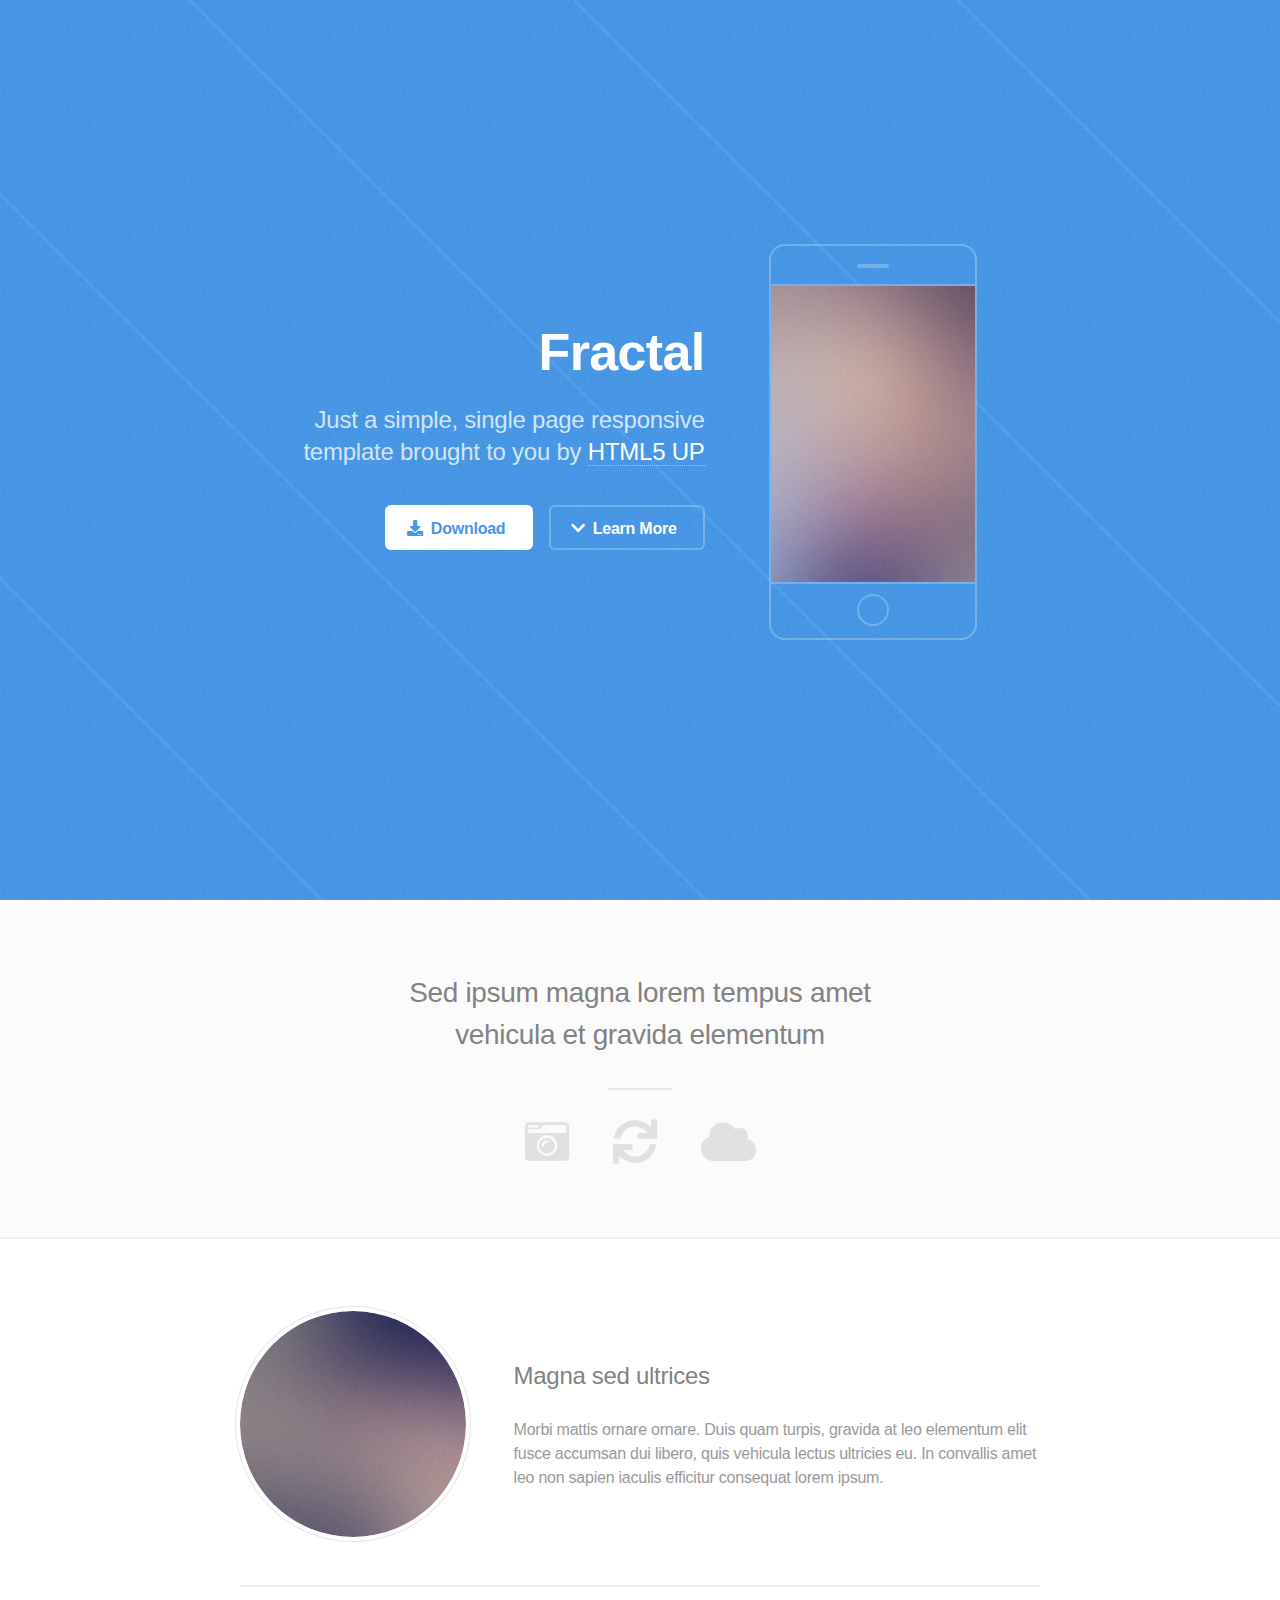
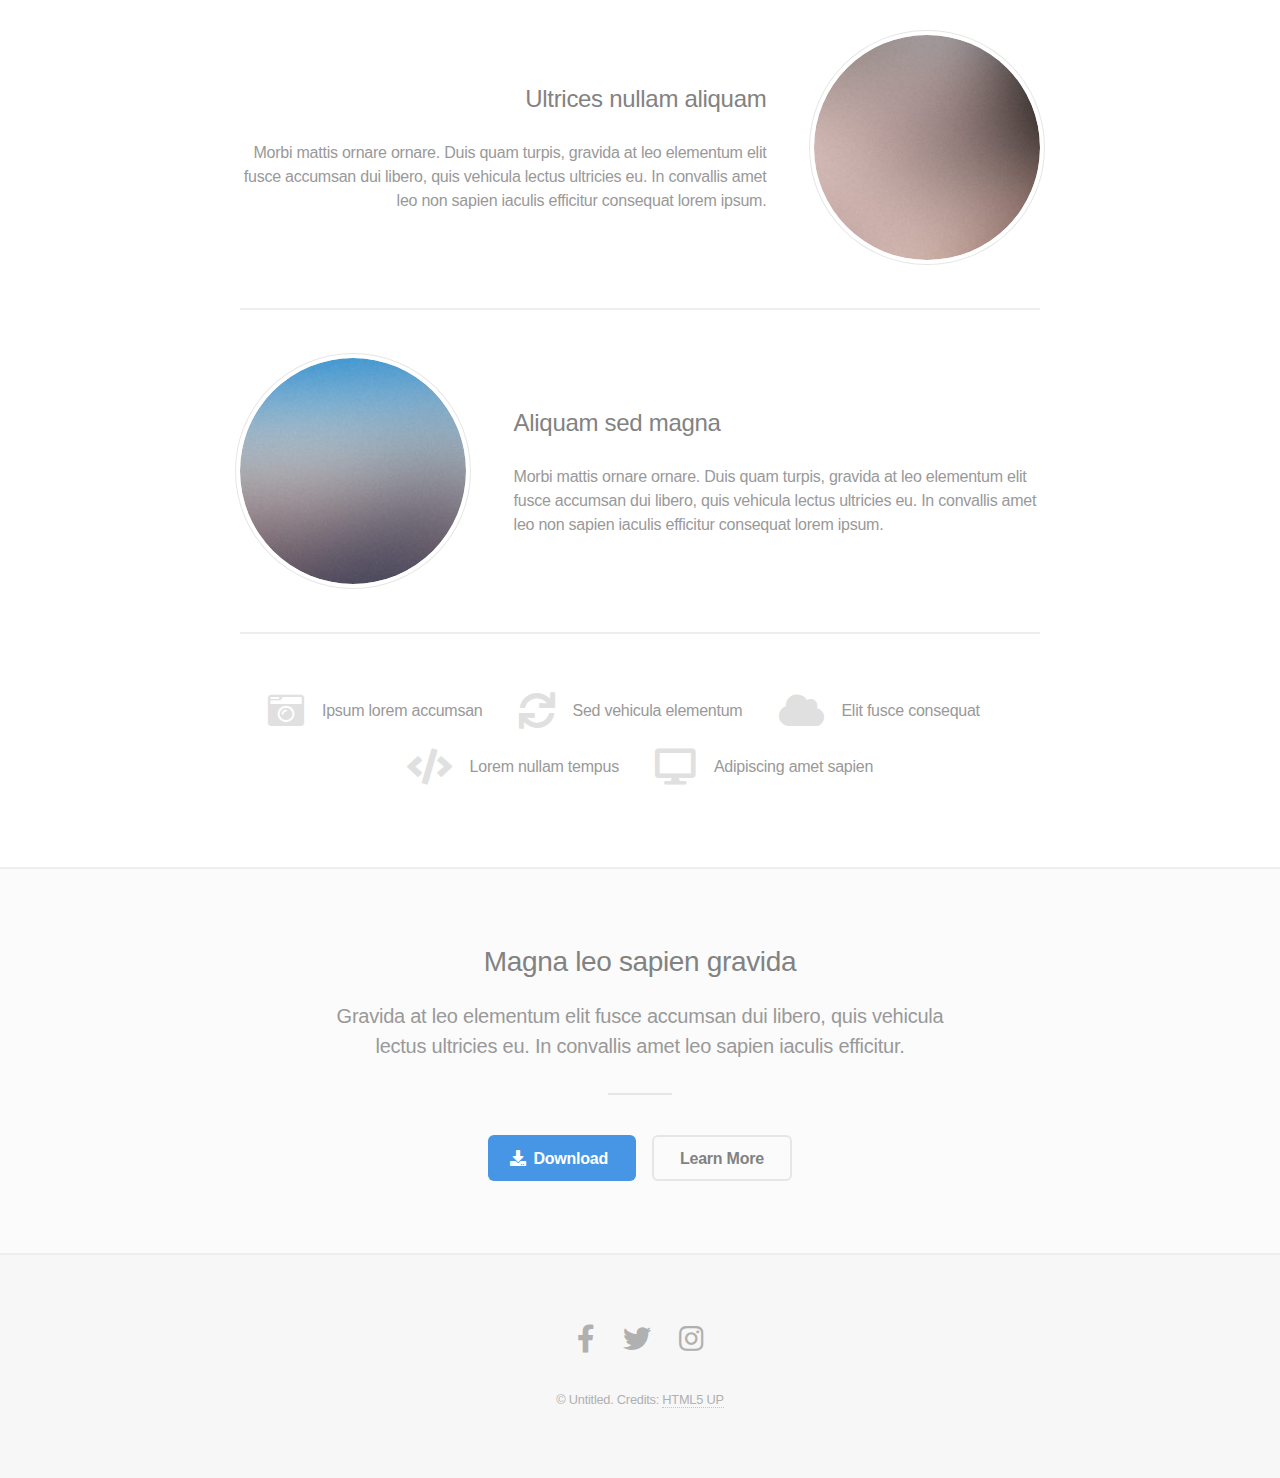
==== index.html @ 0067f20e "download" ====
<!DOCTYPE HTML>
<!--
	Fractal by HTML5 UP
	html5up.net | @ajlkn
	Free for personal and commercial use under the CCA 3.0 license (html5up.net/license)
-->
<html>
	<head>
		<title>Fractal by HTML5 UP</title>
		<meta charset="utf-8" />
		<meta name="viewport" content="width=device-width, initial-scale=1, user-scalable=no" />
		<link rel="stylesheet" href="assets/css/main.css" />
		<noscript><link rel="stylesheet" href="assets/css/noscript.css" /></noscript>
	</head>
	<body class="is-preload">

		<!-- Header -->
			<header id="header">
				<div class="content">
					<h1><a href="#">Fractal</a></h1>
					<p>Just a simple, single page responsive<br />
					template brought to you by <a href="http://html5up.net">HTML5 UP</a></p>
					<ul class="actions">
						<li><a href="#" class="button primary icon solid fa-download">Download</a></li>
						<li><a href="#one" class="button icon solid fa-chevron-down scrolly">Learn More</a></li>
					</ul>
				</div>
				<div class="image phone"><div class="inner"><img src="images/screen.jpg" alt="" /></div></div>
			</header>

		<!-- One -->
			<section id="one" class="wrapper style2 special">
				<header class="major">
					<h2>Sed ipsum magna lorem tempus amet<br />
					vehicula et gravida elementum</h2>
				</header>
				<ul class="icons major">
					<li><span class="icon solid fa-camera-retro"><span class="label">Shoot</span></span></li>
					<li><span class="icon solid fa-sync"><span class="label">Process</span></span></li>
					<li><span class="icon solid fa-cloud"><span class="label">Upload</span></span></li>
				</ul>
			</section>

		<!-- Two -->
			<section id="two" class="wrapper">
				<div class="inner alt">
					<section class="spotlight">
						<div class="image"><img src="images/pic01.jpg" alt="" /></div>
						<div class="content">
							<h3>Magna sed ultrices</h3>
							<p>Morbi mattis ornare ornare. Duis quam turpis, gravida at leo elementum elit fusce accumsan dui libero, quis vehicula lectus ultricies eu. In convallis amet leo non sapien iaculis efficitur consequat lorem ipsum.</p>
						</div>
					</section>
					<section class="spotlight">
						<div class="image"><img src="images/pic02.jpg" alt="" /></div>
						<div class="content">
							<h3>Ultrices nullam aliquam</h3>
							<p>Morbi mattis ornare ornare. Duis quam turpis, gravida at leo elementum elit fusce accumsan dui libero, quis vehicula lectus ultricies eu. In convallis amet leo non sapien iaculis efficitur consequat lorem ipsum.</p>
						</div>
					</section>
					<section class="spotlight">
						<div class="image"><img src="images/pic03.jpg" alt="" /></div>
						<div class="content">
							<h3>Aliquam sed magna</h3>
							<p>Morbi mattis ornare ornare. Duis quam turpis, gravida at leo elementum elit fusce accumsan dui libero, quis vehicula lectus ultricies eu. In convallis amet leo non sapien iaculis efficitur consequat lorem ipsum.</p>
						</div>
					</section>
					<section class="special">
						<ul class="icons labeled">
							<li><span class="icon solid fa-camera-retro"><span class="label">Ipsum lorem accumsan</span></span></li>
							<li><span class="icon solid fa-sync"><span class="label">Sed vehicula elementum</span></span></li>
							<li><span class="icon solid fa-cloud"><span class="label">Elit fusce consequat</span></span></li>
							<li><span class="icon solid fa-code"><span class="label">Lorem nullam tempus</span></span></li>
							<li><span class="icon solid fa-desktop"><span class="label">Adipiscing amet sapien</span></span></li>
						</ul>
					</section>
				</div>
			</section>

		<!-- Three -->
			<section id="three" class="wrapper style2 special">
				<header class="major">
					<h2>Magna leo sapien gravida</h2>
					<p>Gravida at leo elementum elit fusce accumsan dui libero, quis vehicula<br />
					lectus ultricies eu. In convallis amet leo sapien iaculis efficitur.</p>
				</header>
				<ul class="actions special">
					<li><a href="#" class="button primary icon solid fa-download">Download</a></li>
					<li><a href="#" class="button">Learn More</a></li>
				</ul>
			</section>

		<!-- Four -->
		<!--
			<section id="four" class="wrapper">
				<div class="inner">

					<header class="major">
						<h2>Elements</h2>
					</header>

					<section>
						<h4>Text</h4>
						<p>This is <b>bold</b> and this is <strong>strong</strong>. This is <i>italic</i> and this is <em>emphasized</em>.
						This is <sup>superscript</sup> text and this is <sub>subscript</sub> text.
						This is <u>underlined</u> and this is code: <code>for (;;) { ... }</code>. Finally, <a href="#">this is a link</a>.</p>
						<hr />
						<header>
							<h4>Heading with a Subtitle</h4>
							<p>Lorem ipsum dolor sit amet nullam id egestas urna aliquam</p>
						</header>
						<p>Nunc lacinia ante nunc ac lobortis. Interdum adipiscing gravida odio porttitor sem non mi integer non faucibus ornare mi ut ante amet placerat aliquet. Volutpat eu sed ante lacinia sapien lorem accumsan varius montes viverra nibh in adipiscing blandit tempus accumsan.</p>
						<header>
							<h5>Heading with a Subtitle</h5>
							<p>Lorem ipsum dolor sit amet nullam id egestas urna aliquam</p>
						</header>
						<p>Nunc lacinia ante nunc ac lobortis. Interdum adipiscing gravida odio porttitor sem non mi integer non faucibus ornare mi ut ante amet placerat aliquet. Volutpat eu sed ante lacinia sapien lorem accumsan varius montes viverra nibh in adipiscing blandit tempus accumsan.</p>
						<hr />
						<h2>Heading Level 2</h2>
						<h3>Heading Level 3</h3>
						<h4>Heading Level 4</h4>
						<h5>Heading Level 5</h5>
						<h6>Heading Level 6</h6>
						<hr />
						<h5>Blockquote</h5>
						<blockquote>Fringilla nisl. Donec accumsan interdum nisi, quis tincidunt felis sagittis eget tempus euismod. Vestibulum ante ipsum primis in faucibus vestibulum. Blandit adipiscing eu felis iaculis volutpat ac adipiscing accumsan faucibus. Vestibulum ante ipsum primis in faucibus lorem ipsum dolor sit amet nullam adipiscing eu felis.</blockquote>
						<h5>Preformatted</h5>
						<pre><code>i = 0;

while (!deck.isInOrder()) {
  print 'Iteration ' + i;
  deck.shuffle();
  i++;
}

print 'It took ' + i + ' iterations to sort the deck.';</code></pre>
					</section>

					<section>
						<h4>Lists</h4>
						<div class="row">
							<div class="col-6 col-12-medium">
								<h5>Unordered</h5>
								<ul>
									<li>Dolor pulvinar etiam.</li>
									<li>Sagittis adipiscing.</li>
									<li>Felis enim feugiat.</li>
								</ul>
								<h5>Alternate</h5>
								<ul class="alt">
									<li>Dolor pulvinar etiam.</li>
									<li>Sagittis adipiscing.</li>
									<li>Felis enim feugiat.</li>
								</ul>
							</div>
							<div class="col-6 col-12-medium">
								<h5>Ordered</h5>
								<ol>
									<li>Dolor pulvinar etiam.</li>
									<li>Etiam vel felis viverra.</li>
									<li>Felis enim feugiat.</li>
									<li>Dolor pulvinar etiam.</li>
									<li>Etiam vel felis lorem.</li>
									<li>Felis enim et feugiat.</li>
								</ol>
								<h5>Icons</h5>
								<ul class="icons">
									<li><a href="#" class="icon brands fa-twitter"><span class="label">Twitter</span></a></li>
									<li><a href="#" class="icon brands fa-facebook-f"><span class="label">Facebook</span></a></li>
									<li><a href="#" class="icon brands fa-instagram"><span class="label">Instagram</span></a></li>
									<li><a href="#" class="icon brands fa-github"><span class="label">Github</span></a></li>
								</ul>
							</div>
						</div>
						<h5>Actions</h5>
						<div class="row">
							<div class="col-6 col-12-medium">
								<ul class="actions">
									<li><a href="#" class="button primary">Default</a></li>
									<li><a href="#" class="button">Default</a></li>
								</ul>
								<ul class="actions small">
									<li><a href="#" class="button primary small">Small</a></li>
									<li><a href="#" class="button small">Small</a></li>
								</ul>
								<ul class="actions stacked">
									<li><a href="#" class="button primary">Default</a></li>
									<li><a href="#" class="button">Default</a></li>
								</ul>
								<ul class="actions stacked">
									<li><a href="#" class="button primary small">Small</a></li>
									<li><a href="#" class="button small">Small</a></li>
								</ul>
							</div>
							<div class="col-6 col-12-medium">
								<ul class="actions stacked">
									<li><a href="#" class="button primary fit">Default</a></li>
									<li><a href="#" class="button fit">Default</a></li>
								</ul>
								<ul class="actions stacked">
									<li><a href="#" class="button primary small fit">Small</a></li>
									<li><a href="#" class="button small fit">Small</a></li>
								</ul>
							</div>
						</div>
					</section>

					<section>
						<h4>Table</h4>
						<h5>Default</h5>
						<div class="table-wrapper">
							<table>
								<thead>
									<tr>
										<th>Name</th>
										<th>Description</th>
										<th>Price</th>
									</tr>
								</thead>
								<tbody>
									<tr>
										<td>Item One</td>
										<td>Ante turpis integer aliquet porttitor.</td>
										<td>29.99</td>
									</tr>
									<tr>
										<td>Item Two</td>
										<td>Vis ac commodo adipiscing arcu aliquet.</td>
										<td>19.99</td>
									</tr>
									<tr>
										<td>Item Three</td>
										<td> Morbi faucibus arcu accumsan lorem.</td>
										<td>29.99</td>
									</tr>
									<tr>
										<td>Item Four</td>
										<td>Vitae integer tempus condimentum.</td>
										<td>19.99</td>
									</tr>
									<tr>
										<td>Item Five</td>
										<td>Ante turpis integer aliquet porttitor.</td>
										<td>29.99</td>
									</tr>
								</tbody>
								<tfoot>
									<tr>
										<td colspan="2"></td>
										<td>100.00</td>
									</tr>
								</tfoot>
							</table>
						</div>

						<h5>Alternate</h5>
						<div class="table-wrapper">
							<table class="alt">
								<thead>
									<tr>
										<th>Name</th>
										<th>Description</th>
										<th>Price</th>
									</tr>
								</thead>
								<tbody>
									<tr>
										<td>Item One</td>
										<td>Ante turpis integer aliquet porttitor.</td>
										<td>29.99</td>
									</tr>
									<tr>
										<td>Item Two</td>
										<td>Vis ac commodo adipiscing arcu aliquet.</td>
										<td>19.99</td>
									</tr>
									<tr>
										<td>Item Three</td>
										<td> Morbi faucibus arcu accumsan lorem.</td>
										<td>29.99</td>
									</tr>
									<tr>
										<td>Item Four</td>
										<td>Vitae integer tempus condimentum.</td>
										<td>19.99</td>
									</tr>
									<tr>
										<td>Item Five</td>
										<td>Ante turpis integer aliquet porttitor.</td>
										<td>29.99</td>
									</tr>
								</tbody>
								<tfoot>
									<tr>
										<td colspan="2"></td>
										<td>100.00</td>
									</tr>
								</tfoot>
							</table>
						</div>
					</section>

					<section>
						<h4>Buttons</h4>
						<ul class="actions">
							<li><a href="#" class="button primary">Primary</a></li>
							<li><a href="#" class="button">Default</a></li>
						</ul>
						<ul class="actions">
							<li><a href="#" class="button large">Large</a></li>
							<li><a href="#" class="button">Default</a></li>
							<li><a href="#" class="button small">Small</a></li>
						</ul>
						<ul class="actions fit">
							<li><a href="#" class="button fit">Fit</a></li>
							<li><a href="#" class="button primary fit">Fit</a></li>
							<li><a href="#" class="button fit">Fit</a></li>
						</ul>
						<ul class="actions fit small">
							<li><a href="#" class="button primary fit small">Fit + Small</a></li>
							<li><a href="#" class="button fit small">Fit + Small</a></li>
							<li><a href="#" class="button primary fit small">Fit + Small</a></li>
						</ul>
						<ul class="actions">
							<li><a href="#" class="button primary icon solid fa-download">Icon</a></li>
							<li><a href="#" class="button icon solid fa-download">Icon</a></li>
						</ul>
						<ul class="actions">
							<li><span class="button primary disabled">Disabled</span></li>
							<li><span class="button disabled">Disabled</span></li>
						</ul>
					</section>

					<section>
						<h4>Form</h4>
						<form method="post" action="#">
							<div class="row gtr-uniform">
								<div class="col-6 col-12-xsmall">
									<input type="text" name="demo-name" id="demo-name" value="" placeholder="Name" />
								</div>
								<div class="col-6 col-12-xsmall">
									<input type="email" name="demo-email" id="demo-email" value="" placeholder="Email" />
								</div>
								<div class="col-12">
									<select name="demo-category" id="demo-category">
										<option value="">- Category -</option>
										<option value="1">Manufacturing</option>
										<option value="1">Shipping</option>
										<option value="1">Administration</option>
										<option value="1">Human Resources</option>
									</select>
								</div>
								<div class="col-4 col-12-small">
									<input type="radio" id="demo-priority-low" name="demo-priority" checked>
									<label for="demo-priority-low">Low</label>
								</div>
								<div class="col-4 col-12-small">
									<input type="radio" id="demo-priority-normal" name="demo-priority">
									<label for="demo-priority-normal">Normal</label>
								</div>
								<div class="col-4 col-12-small">
									<input type="radio" id="demo-priority-high" name="demo-priority">
									<label for="demo-priority-high">High</label>
								</div>
								<div class="col-6 col-12-small">
									<input type="checkbox" id="demo-copy" name="demo-copy">
									<label for="demo-copy">Email me a copy</label>
								</div>
								<div class="col-6 col-12-small">
									<input type="checkbox" id="demo-human" name="demo-human" checked>
									<label for="demo-human">Not a robot</label>
								</div>
								<div class="col-12">
									<textarea name="demo-message" id="demo-message" placeholder="Enter your message" rows="6"></textarea>
								</div>
								<div class="col-12">
									<ul class="actions">
										<li><input type="submit" value="Send Message" class="primary" /></li>
										<li><input type="reset" value="Reset" /></li>
									</ul>
								</div>
							</div>
						</form>
					</section>

					<section>
						<h4>Image</h4>
						<h5>Fit</h5>
						<div class="box alt">
							<div class="row gtr-uniform">
								<div class="col-12"><span class="image fit"><img src="images/pic04.jpg" alt="" /></span></div>
								<div class="col-4"><span class="image fit"><img src="images/pic01.jpg" alt="" /></span></div>
								<div class="col-4"><span class="image fit"><img src="images/pic02.jpg" alt="" /></span></div>
								<div class="col-4"><span class="image fit"><img src="images/pic03.jpg" alt="" /></span></div>
								<div class="col-4"><span class="image fit"><img src="images/pic02.jpg" alt="" /></span></div>
								<div class="col-4"><span class="image fit"><img src="images/pic03.jpg" alt="" /></span></div>
								<div class="col-4"><span class="image fit"><img src="images/pic01.jpg" alt="" /></span></div>
								<div class="col-4"><span class="image fit"><img src="images/pic03.jpg" alt="" /></span></div>
								<div class="col-4"><span class="image fit"><img src="images/pic01.jpg" alt="" /></span></div>
								<div class="col-4"><span class="image fit"><img src="images/pic02.jpg" alt="" /></span></div>
							</div>
						</div>
						<h5>Left &amp; Right</h5>
						<p><span class="image left"><img src="images/pic05.jpg" alt="" /></span>Fringilla nisl. Donec accumsan interdum nisi, quis tincidunt felis sagittis eget. tempus euismod. Vestibulum ante ipsum primis in faucibus vestibulum. Blandit adipiscing eu felis iaculis volutpat ac adipiscing accumsan eu faucibus. Integer ac pellentesque praesent tincidunt felis sagittis eget. tempus euismod. Vestibulum ante ipsum primis in faucibus vestibulum. Blandit adipiscing eu felis iaculis volutpat ac adipiscing accumsan eu faucibus. Integer ac pellentesque praesent. Donec accumsan interdum nisi, quis tincidunt felis sagittis eget. tempus euismod. Vestibulum ante ipsum primis in faucibus vestibulum. Blandit adipiscing eu felis iaculis volutpat ac adipiscing accumsan eu faucibus. Integer ac pellentesque praesent tincidunt felis sagittis eget. tempus euismod. Vestibulum ante ipsum primis in faucibus vestibulum. Blandit adipiscing eu felis iaculis volutpat ac adipiscing accumsan eu faucibus. Integer ac pellentesque praesent. Blandit adipiscing eu felis iaculis volutpat ac adipiscing accumsan eu faucibus. Integer ac pellentesque praesent tincidunt felis sagittis eget. tempus euismod. Vestibulum ante ipsum primis in faucibus vestibulum. Blandit adipiscing eu felis iaculis volutpat ac adipiscing accumsan eu faucibus. Integer ac pellentesque praesent.</p>
						<p><span class="image right"><img src="images/pic05.jpg" alt="" /></span>Fringilla nisl. Donec accumsan interdum nisi, quis tincidunt felis sagittis eget. tempus euismod. Vestibulum ante ipsum primis in faucibus vestibulum. Blandit adipiscing eu felis iaculis volutpat ac adipiscing accumsan eu faucibus. Integer ac pellentesque praesent tincidunt felis sagittis eget. tempus euismod. Vestibulum ante ipsum primis in faucibus vestibulum. Blandit adipiscing eu felis iaculis volutpat ac adipiscing accumsan eu faucibus. Integer ac pellentesque praesent. Donec accumsan interdum nisi, quis tincidunt felis sagittis eget. tempus euismod. Vestibulum ante ipsum primis in faucibus vestibulum. Blandit adipiscing eu felis iaculis volutpat ac adipiscing accumsan eu faucibus. Integer ac pellentesque praesent tincidunt felis sagittis eget. tempus euismod. Vestibulum ante ipsum primis in faucibus vestibulum. Blandit adipiscing eu felis iaculis volutpat ac adipiscing accumsan eu faucibus. Integer ac pellentesque praesent. Blandit adipiscing eu felis iaculis volutpat ac adipiscing accumsan eu faucibus. Integer ac pellentesque praesent tincidunt felis sagittis eget. tempus euismod. Vestibulum ante ipsum primis in faucibus vestibulum. Blandit adipiscing eu felis iaculis volutpat ac adipiscing accumsan eu faucibus. Integer ac pellentesque praesent.</p>
					</section>

				</div>
			</section>
		-->

		<!-- Footer -->
			<footer id="footer">
				<ul class="icons">
					<li><a href="#" class="icon brands fa-facebook-f"><span class="label">Facebook</span></a></li>
					<li><a href="#" class="icon brands fa-twitter"><span class="label">Twitter</span></a></li>
					<li><a href="#" class="icon brands fa-instagram"><span class="label">Instagram</span></a></li>
				</ul>
				<p class="copyright">&copy; Untitled. Credits: <a href="http://html5up.net">HTML5 UP</a></p>
			</footer>

		<!-- Scripts -->
			<script src="assets/js/jquery.min.js"></script>
			<script src="assets/js/jquery.scrolly.min.js"></script>
			<script src="assets/js/browser.min.js"></script>
			<script src="assets/js/breakpoints.min.js"></script>
			<script src="assets/js/util.js"></script>
			<script src="assets/js/main.js"></script>

	</body>
</html>
---- assets/css/main.css ----
@import url(fontawesome-all.min.css);

/*
	Fractal by HTML5 UP
	html5up.net | @ajlkn
	Free for personal and commercial use under the CCA 3.0 license (html5up.net/license)
*/

html, body, div, span, applet, object,
iframe, h1, h2, h3, h4, h5, h6, p, blockquote,
pre, a, abbr, acronym, address, big, cite,
code, del, dfn, em, img, ins, kbd, q, s, samp,
small, strike, strong, sub, sup, tt, var, b,
u, i, center, dl, dt, dd, ol, ul, li, fieldset,
form, label, legend, table, caption, tbody,
tfoot, thead, tr, th, td, article, aside,
canvas, details, embed, figure, figcaption,
footer, header, hgroup, menu, nav, output, ruby,
section, summary, time, mark, audio, video {
	margin: 0;
	padding: 0;
	border: 0;
	font-size: 100%;
	font: inherit;
	vertical-align: baseline;}

article, aside, details, figcaption, figure,
footer, header, hgroup, menu, nav, section {
	display: block;}

body {
	line-height: 1;
}

ol, ul {
	list-style: none;
}

blockquote, q {
	quotes: none;
}

	blockquote:before, blockquote:after, q:before, q:after {
		content: '';
		content: none;
	}

table {
	border-collapse: collapse;
	border-spacing: 0;
}

body {
	-webkit-text-size-adjust: none;
}

mark {
	background-color: transparent;
	color: inherit;
}

input::-moz-focus-inner {
	border: 0;
	padding: 0;
}

input, select, textarea {
	-moz-appearance: none;
	-webkit-appearance: none;
	-ms-appearance: none;
	appearance: none;
}

/* Basic */

	@-ms-viewport {
		width: device-width;
	}

	body {
		-ms-overflow-style: scrollbar;
	}

	@media screen and (max-width: 360px) {

		html, body {
			min-width: 320px;
		}

	}

	html {
		box-sizing: border-box;
	}

	*, *:before, *:after {
		box-sizing: inherit;
	}

	body {
		background: #ffffff;
	}

		body.is-preload *, body.is-preload *:before, body.is-preload *:after {
			-moz-animation: none !important;
			-webkit-animation: none !important;
			-ms-animation: none !important;
			animation: none !important;
			-moz-transition: none !important;
			-webkit-transition: none !important;
			-ms-transition: none !important;
			transition: none !important;
		}

/* Type */

	body {
		color: #999999;
	}

	html, input, select, textarea {
		font-size: 16pt;
	}

		@media screen and (max-width: 1680px) {

			html, input, select, textarea {
				font-size: 13pt;
			}

		}

		@media screen and (max-width: 1280px) {

			html, input, select, textarea {
				font-size: 12pt;
			}

		}

		@media screen and (max-width: 360px) {

			html, input, select, textarea {
				font-size: 11pt;
			}

		}

	body, input, select, textarea {
		font-family: Arial, Helvetica, sans-serif;
		font-weight: normal;
		line-height: 1.5em;
		letter-spacing: -0.015em;
	}

	a {
		-moz-transition: color 0.2s ease-in-out, border-bottom-color 0.2s ease-in-out;
		-webkit-transition: color 0.2s ease-in-out, border-bottom-color 0.2s ease-in-out;
		-ms-transition: color 0.2s ease-in-out, border-bottom-color 0.2s ease-in-out;
		transition: color 0.2s ease-in-out, border-bottom-color 0.2s ease-in-out;
		text-decoration: none;
		border-bottom: dotted 1px;
	}

		a:hover {
			border-bottom-color: transparent !important;
		}

	strong, b {
		font-weight: bold;
	}

	em, i {
		font-style: italic;
	}

	p {
		margin: 0 0 2em 0;
	}

	h1, h2, h3, h4, h5, h6 {
		font-weight: normal;
		line-height: 1em;
		margin: 0 0 1em 0;
		letter-spacing: -0.0125em;
	}

		h1 a, h2 a, h3 a, h4 a, h5 a, h6 a {
			color: inherit;
			text-decoration: none;
			border-bottom: none;
		}

		@media screen and (max-width: 980px) {

			h1 br, h2 br, h3 br, h4 br, h5 br, h6 br {
				display: none;
			}

		}

	h2 {
		font-size: 1.75em;
		line-height: 1.5em;
	}

	h3 {
		font-size: 1.5em;
		line-height: 1.5em;
	}

	h4 {
		font-size: 1.1em;
		line-height: 1.5em;
	}

	h5 {
		font-size: 0.9em;
		line-height: 1.5em;
	}

	h6 {
		font-size: 0.7em;
		line-height: 1.5em;
	}

	@media screen and (max-width: 736px) {

		h2 {
			font-size: 1.25em;
		}

		h3 {
			font-size: 1.2em;
		}

		h4 {
			font-size: 1em;
		}

	}

	sub {
		font-size: 0.8em;
		position: relative;
		top: 0.5em;
	}

	sup {
		font-size: 0.8em;
		position: relative;
		top: -0.5em;
	}

	blockquote {
		border-left-style: solid;
		border-left-width: 4px;
		font-style: italic;
		margin: 0 0 2em 0;
		padding: 0.5em 0 0.5em 2em;
	}

	code {
		border-radius: 6px;
		border-style: solid;
		border-width: 1px;
		font-family: "Courier New", monospace;
		font-size: 0.9em;
		margin: 0 0.25em;
		padding: 0.25em 0.65em;
	}

	pre {
		-webkit-overflow-scrolling: touch;
		font-family: "Courier New", monospace;
		font-size: 0.9em;
		margin: 0 0 2em 0;
	}

		pre code {
			display: block;
			line-height: 1.75em;
			padding: 1em 1.5em;
			overflow-x: auto;
		}

	hr {
		border: 0;
		border-bottom-style: solid;
		border-bottom-width: 1px;
		margin: 2em 0;
	}

		hr.major {
			margin: 3em 0;
		}

	.align-left {
		text-align: left;
	}

	.align-center {
		text-align: center;
	}

	.align-right {
		text-align: right;
	}

	input, select, textarea {
		color: #999999;
	}

	a {
		color: inherit;
		border-bottom-color: #d6d6d6;
	}

		a:hover {
			color: #4696e5;
		}

	strong, b {
		color: #828282;
	}

	h1, h2, h3, h4, h5, h6 {
		color: #828282;
	}

	blockquote {
		border-left-color: #e6e6e6;
	}

	code {
		background: rgba(144, 144, 144, 0.075);
		border-color: #e6e6e6;
	}

	hr {
		border-bottom-color: #e6e6e6;
	}

/* Row */

	.row {
		display: flex;
		flex-wrap: wrap;
		box-sizing: border-box;
		align-items: stretch;
	}

		.row > * {
			box-sizing: border-box;
		}

		.row.gtr-uniform > * > :last-child {
			margin-bottom: 0;
		}

		.row.aln-left {
			justify-content: flex-start;
		}

		.row.aln-center {
			justify-content: center;
		}

		.row.aln-right {
			justify-content: flex-end;
		}

		.row.aln-top {
			align-items: flex-start;
		}

		.row.aln-middle {
			align-items: center;
		}

		.row.aln-bottom {
			align-items: flex-end;
		}

		.row > .imp {
			order: -1;
		}

		.row > .col-1 {
			width: 8.33333%;
		}

		.row > .off-1 {
			margin-left: 8.33333%;
		}

		.row > .col-2 {
			width: 16.66667%;
		}

		.row > .off-2 {
			margin-left: 16.66667%;
		}

		.row > .col-3 {
			width: 25%;
		}

		.row > .off-3 {
			margin-left: 25%;
		}

		.row > .col-4 {
			width: 33.33333%;
		}

		.row > .off-4 {
			margin-left: 33.33333%;
		}

		.row > .col-5 {
			width: 41.66667%;
		}

		.row > .off-5 {
			margin-left: 41.66667%;
		}

		.row > .col-6 {
			width: 50%;
		}

		.row > .off-6 {
			margin-left: 50%;
		}

		.row > .col-7 {
			width: 58.33333%;
		}

		.row > .off-7 {
			margin-left: 58.33333%;
		}

		.row > .col-8 {
			width: 66.66667%;
		}

		.row > .off-8 {
			margin-left: 66.66667%;
		}

		.row > .col-9 {
			width: 75%;
		}

		.row > .off-9 {
			margin-left: 75%;
		}

		.row > .col-10 {
			width: 83.33333%;
		}

		.row > .off-10 {
			margin-left: 83.33333%;
		}

		.row > .col-11 {
			width: 91.66667%;
		}

		.row > .off-11 {
			margin-left: 91.66667%;
		}

		.row > .col-12 {
			width: 100%;
		}

		.row > .off-12 {
			margin-left: 100%;
		}

		.row.gtr-0 {
			margin-top: 0;
			margin-left: 0em;
		}

			.row.gtr-0 > * {
				padding: 0 0 0 0em;
			}

			.row.gtr-0.gtr-uniform {
				margin-top: 0em;
			}

				.row.gtr-0.gtr-uniform > * {
					padding-top: 0em;
				}

		.row.gtr-25 {
			margin-top: 0;
			margin-left: -0.375em;
		}

			.row.gtr-25 > * {
				padding: 0 0 0 0.375em;
			}

			.row.gtr-25.gtr-uniform {
				margin-top: -0.375em;
			}

				.row.gtr-25.gtr-uniform > * {
					padding-top: 0.375em;
				}

		.row.gtr-50 {
			margin-top: 0;
			margin-left: -0.75em;
		}

			.row.gtr-50 > * {
				padding: 0 0 0 0.75em;
			}

			.row.gtr-50.gtr-uniform {
				margin-top: -0.75em;
			}

				.row.gtr-50.gtr-uniform > * {
					padding-top: 0.75em;
				}

		.row {
			margin-top: 0;
			margin-left: -1.5em;
		}

			.row > * {
				padding: 0 0 0 1.5em;
			}

			.row.gtr-uniform {
				margin-top: -1.5em;
			}

				.row.gtr-uniform > * {
					padding-top: 1.5em;
				}

		.row.gtr-150 {
			margin-top: 0;
			margin-left: -2.25em;
		}

			.row.gtr-150 > * {
				padding: 0 0 0 2.25em;
			}

			.row.gtr-150.gtr-uniform {
				margin-top: -2.25em;
			}

				.row.gtr-150.gtr-uniform > * {
					padding-top: 2.25em;
				}

		.row.gtr-200 {
			margin-top: 0;
			margin-left: -3em;
		}

			.row.gtr-200 > * {
				padding: 0 0 0 3em;
			}

			.row.gtr-200.gtr-uniform {
				margin-top: -3em;
			}

				.row.gtr-200.gtr-uniform > * {
					padding-top: 3em;
				}

		@media screen and (max-width: 1680px) {

			.row {
				display: flex;
				flex-wrap: wrap;
				box-sizing: border-box;
				align-items: stretch;
			}

				.row > * {
					box-sizing: border-box;
				}

				.row.gtr-uniform > * > :last-child {
					margin-bottom: 0;
				}

				.row.aln-left {
					justify-content: flex-start;
				}

				.row.aln-center {
					justify-content: center;
				}

				.row.aln-right {
					justify-content: flex-end;
				}

				.row.aln-top {
					align-items: flex-start;
				}

				.row.aln-middle {
					align-items: center;
				}

				.row.aln-bottom {
					align-items: flex-end;
				}

				.row > .imp-xlarge {
					order: -1;
				}

				.row > .col-1-xlarge {
					width: 8.33333%;
				}

				.row > .off-1-xlarge {
					margin-left: 8.33333%;
				}

				.row > .col-2-xlarge {
					width: 16.66667%;
				}

				.row > .off-2-xlarge {
					margin-left: 16.66667%;
				}

				.row > .col-3-xlarge {
					width: 25%;
				}

				.row > .off-3-xlarge {
					margin-left: 25%;
				}

				.row > .col-4-xlarge {
					width: 33.33333%;
				}

				.row > .off-4-xlarge {
					margin-left: 33.33333%;
				}

				.row > .col-5-xlarge {
					width: 41.66667%;
				}

				.row > .off-5-xlarge {
					margin-left: 41.66667%;
				}

				.row > .col-6-xlarge {
					width: 50%;
				}

				.row > .off-6-xlarge {
					margin-left: 50%;
				}

				.row > .col-7-xlarge {
					width: 58.33333%;
				}

				.row > .off-7-xlarge {
					margin-left: 58.33333%;
				}

				.row > .col-8-xlarge {
					width: 66.66667%;
				}

				.row > .off-8-xlarge {
					margin-left: 66.66667%;
				}

				.row > .col-9-xlarge {
					width: 75%;
				}

				.row > .off-9-xlarge {
					margin-left: 75%;
				}

				.row > .col-10-xlarge {
					width: 83.33333%;
				}

				.row > .off-10-xlarge {
					margin-left: 83.33333%;
				}

				.row > .col-11-xlarge {
					width: 91.66667%;
				}

				.row > .off-11-xlarge {
					margin-left: 91.66667%;
				}

				.row > .col-12-xlarge {
					width: 100%;
				}

				.row > .off-12-xlarge {
					margin-left: 100%;
				}

				.row.gtr-0 {
					margin-top: 0;
					margin-left: 0em;
				}

					.row.gtr-0 > * {
						padding: 0 0 0 0em;
					}

					.row.gtr-0.gtr-uniform {
						margin-top: 0em;
					}

						.row.gtr-0.gtr-uniform > * {
							padding-top: 0em;
						}

				.row.gtr-25 {
					margin-top: 0;
					margin-left: -0.375em;
				}

					.row.gtr-25 > * {
						padding: 0 0 0 0.375em;
					}

					.row.gtr-25.gtr-uniform {
						margin-top: -0.375em;
					}

						.row.gtr-25.gtr-uniform > * {
							padding-top: 0.375em;
						}

				.row.gtr-50 {
					margin-top: 0;
					margin-left: -0.75em;
				}

					.row.gtr-50 > * {
						padding: 0 0 0 0.75em;
					}

					.row.gtr-50.gtr-uniform {
						margin-top: -0.75em;
					}

						.row.gtr-50.gtr-uniform > * {
							padding-top: 0.75em;
						}

				.row {
					margin-top: 0;
					margin-left: -1.5em;
				}

					.row > * {
						padding: 0 0 0 1.5em;
					}

					.row.gtr-uniform {
						margin-top: -1.5em;
					}

						.row.gtr-uniform > * {
							padding-top: 1.5em;
						}

				.row.gtr-150 {
					margin-top: 0;
					margin-left: -2.25em;
				}

					.row.gtr-150 > * {
						padding: 0 0 0 2.25em;
					}

					.row.gtr-150.gtr-uniform {
						margin-top: -2.25em;
					}

						.row.gtr-150.gtr-uniform > * {
							padding-top: 2.25em;
						}

				.row.gtr-200 {
					margin-top: 0;
					margin-left: -3em;
				}

					.row.gtr-200 > * {
						padding: 0 0 0 3em;
					}

					.row.gtr-200.gtr-uniform {
						margin-top: -3em;
					}

						.row.gtr-200.gtr-uniform > * {
							padding-top: 3em;
						}

		}

		@media screen and (max-width: 1280px) {

			.row {
				display: flex;
				flex-wrap: wrap;
				box-sizing: border-box;
				align-items: stretch;
			}

				.row > * {
					box-sizing: border-box;
				}

				.row.gtr-uniform > * > :last-child {
					margin-bottom: 0;
				}

				.row.aln-left {
					justify-content: flex-start;
				}

				.row.aln-center {
					justify-content: center;
				}

				.row.aln-right {
					justify-content: flex-end;
				}

				.row.aln-top {
					align-items: flex-start;
				}

				.row.aln-middle {
					align-items: center;
				}

				.row.aln-bottom {
					align-items: flex-end;
				}

				.row > .imp-large {
					order: -1;
				}

				.row > .col-1-large {
					width: 8.33333%;
				}

				.row > .off-1-large {
					margin-left: 8.33333%;
				}

				.row > .col-2-large {
					width: 16.66667%;
				}

				.row > .off-2-large {
					margin-left: 16.66667%;
				}

				.row > .col-3-large {
					width: 25%;
				}

				.row > .off-3-large {
					margin-left: 25%;
				}

				.row > .col-4-large {
					width: 33.33333%;
				}

				.row > .off-4-large {
					margin-left: 33.33333%;
				}

				.row > .col-5-large {
					width: 41.66667%;
				}

				.row > .off-5-large {
					margin-left: 41.66667%;
				}

				.row > .col-6-large {
					width: 50%;
				}

				.row > .off-6-large {
					margin-left: 50%;
				}

				.row > .col-7-large {
					width: 58.33333%;
				}

				.row > .off-7-large {
					margin-left: 58.33333%;
				}

				.row > .col-8-large {
					width: 66.66667%;
				}

				.row > .off-8-large {
					margin-left: 66.66667%;
				}

				.row > .col-9-large {
					width: 75%;
				}

				.row > .off-9-large {
					margin-left: 75%;
				}

				.row > .col-10-large {
					width: 83.33333%;
				}

				.row > .off-10-large {
					margin-left: 83.33333%;
				}

				.row > .col-11-large {
					width: 91.66667%;
				}

				.row > .off-11-large {
					margin-left: 91.66667%;
				}

				.row > .col-12-large {
					width: 100%;
				}

				.row > .off-12-large {
					margin-left: 100%;
				}

				.row.gtr-0 {
					margin-top: 0;
					margin-left: 0em;
				}

					.row.gtr-0 > * {
						padding: 0 0 0 0em;
					}

					.row.gtr-0.gtr-uniform {
						margin-top: 0em;
					}

						.row.gtr-0.gtr-uniform > * {
							padding-top: 0em;
						}

				.row.gtr-25 {
					margin-top: 0;
					margin-left: -0.375em;
				}

					.row.gtr-25 > * {
						padding: 0 0 0 0.375em;
					}

					.row.gtr-25.gtr-uniform {
						margin-top: -0.375em;
					}

						.row.gtr-25.gtr-uniform > * {
							padding-top: 0.375em;
						}

				.row.gtr-50 {
					margin-top: 0;
					margin-left: -0.75em;
				}

					.row.gtr-50 > * {
						padding: 0 0 0 0.75em;
					}

					.row.gtr-50.gtr-uniform {
						margin-top: -0.75em;
					}

						.row.gtr-50.gtr-uniform > * {
							padding-top: 0.75em;
						}

				.row {
					margin-top: 0;
					margin-left: -1.5em;
				}

					.row > * {
						padding: 0 0 0 1.5em;
					}

					.row.gtr-uniform {
						margin-top: -1.5em;
					}

						.row.gtr-uniform > * {
							padding-top: 1.5em;
						}

				.row.gtr-150 {
					margin-top: 0;
					margin-left: -2.25em;
				}

					.row.gtr-150 > * {
						padding: 0 0 0 2.25em;
					}

					.row.gtr-150.gtr-uniform {
						margin-top: -2.25em;
					}

						.row.gtr-150.gtr-uniform > * {
							padding-top: 2.25em;
						}

				.row.gtr-200 {
					margin-top: 0;
					margin-left: -3em;
				}

					.row.gtr-200 > * {
						padding: 0 0 0 3em;
					}

					.row.gtr-200.gtr-uniform {
						margin-top: -3em;
					}

						.row.gtr-200.gtr-uniform > * {
							padding-top: 3em;
						}

		}

		@media screen and (max-width: 980px) {

			.row {
				display: flex;
				flex-wrap: wrap;
				box-sizing: border-box;
				align-items: stretch;
			}

				.row > * {
					box-sizing: border-box;
				}

				.row.gtr-uniform > * > :last-child {
					margin-bottom: 0;
				}

				.row.aln-left {
					justify-content: flex-start;
				}

				.row.aln-center {
					justify-content: center;
				}

				.row.aln-right {
					justify-content: flex-end;
				}

				.row.aln-top {
					align-items: flex-start;
				}

				.row.aln-middle {
					align-items: center;
				}

				.row.aln-bottom {
					align-items: flex-end;
				}

				.row > .imp-medium {
					order: -1;
				}

				.row > .col-1-medium {
					width: 8.33333%;
				}

				.row > .off-1-medium {
					margin-left: 8.33333%;
				}

				.row > .col-2-medium {
					width: 16.66667%;
				}

				.row > .off-2-medium {
					margin-left: 16.66667%;
				}

				.row > .col-3-medium {
					width: 25%;
				}

				.row > .off-3-medium {
					margin-left: 25%;
				}

				.row > .col-4-medium {
					width: 33.33333%;
				}

				.row > .off-4-medium {
					margin-left: 33.33333%;
				}

				.row > .col-5-medium {
					width: 41.66667%;
				}

				.row > .off-5-medium {
					margin-left: 41.66667%;
				}

				.row > .col-6-medium {
					width: 50%;
				}

				.row > .off-6-medium {
					margin-left: 50%;
				}

				.row > .col-7-medium {
					width: 58.33333%;
				}

				.row > .off-7-medium {
					margin-left: 58.33333%;
				}

				.row > .col-8-medium {
					width: 66.66667%;
				}

				.row > .off-8-medium {
					margin-left: 66.66667%;
				}

				.row > .col-9-medium {
					width: 75%;
				}

				.row > .off-9-medium {
					margin-left: 75%;
				}

				.row > .col-10-medium {
					width: 83.33333%;
				}

				.row > .off-10-medium {
					margin-left: 83.33333%;
				}

				.row > .col-11-medium {
					width: 91.66667%;
				}

				.row > .off-11-medium {
					margin-left: 91.66667%;
				}

				.row > .col-12-medium {
					width: 100%;
				}

				.row > .off-12-medium {
					margin-left: 100%;
				}

				.row.gtr-0 {
					margin-top: 0;
					margin-left: 0em;
				}

					.row.gtr-0 > * {
						padding: 0 0 0 0em;
					}

					.row.gtr-0.gtr-uniform {
						margin-top: 0em;
					}

						.row.gtr-0.gtr-uniform > * {
							padding-top: 0em;
						}

				.row.gtr-25 {
					margin-top: 0;
					margin-left: -0.375em;
				}

					.row.gtr-25 > * {
						padding: 0 0 0 0.375em;
					}

					.row.gtr-25.gtr-uniform {
						margin-top: -0.375em;
					}

						.row.gtr-25.gtr-uniform > * {
							padding-top: 0.375em;
						}

				.row.gtr-50 {
					margin-top: 0;
					margin-left: -0.75em;
				}

					.row.gtr-50 > * {
						padding: 0 0 0 0.75em;
					}

					.row.gtr-50.gtr-uniform {
						margin-top: -0.75em;
					}

						.row.gtr-50.gtr-uniform > * {
							padding-top: 0.75em;
						}

				.row {
					margin-top: 0;
					margin-left: -1.5em;
				}

					.row > * {
						padding: 0 0 0 1.5em;
					}

					.row.gtr-uniform {
						margin-top: -1.5em;
					}

						.row.gtr-uniform > * {
							padding-top: 1.5em;
						}

				.row.gtr-150 {
					margin-top: 0;
					margin-left: -2.25em;
				}

					.row.gtr-150 > * {
						padding: 0 0 0 2.25em;
					}

					.row.gtr-150.gtr-uniform {
						margin-top: -2.25em;
					}

						.row.gtr-150.gtr-uniform > * {
							padding-top: 2.25em;
						}

				.row.gtr-200 {
					margin-top: 0;
					margin-left: -3em;
				}

					.row.gtr-200 > * {
						padding: 0 0 0 3em;
					}

					.row.gtr-200.gtr-uniform {
						margin-top: -3em;
					}

						.row.gtr-200.gtr-uniform > * {
							padding-top: 3em;
						}

		}

		@media screen and (max-width: 736px) {

			.row {
				display: flex;
				flex-wrap: wrap;
				box-sizing: border-box;
				align-items: stretch;
			}

				.row > * {
					box-sizing: border-box;
				}

				.row.gtr-uniform > * > :last-child {
					margin-bottom: 0;
				}

				.row.aln-left {
					justify-content: flex-start;
				}

				.row.aln-center {
					justify-content: center;
				}

				.row.aln-right {
					justify-content: flex-end;
				}

				.row.aln-top {
					align-items: flex-start;
				}

				.row.aln-middle {
					align-items: center;
				}

				.row.aln-bottom {
					align-items: flex-end;
				}

				.row > .imp-small {
					order: -1;
				}

				.row > .col-1-small {
					width: 8.33333%;
				}

				.row > .off-1-small {
					margin-left: 8.33333%;
				}

				.row > .col-2-small {
					width: 16.66667%;
				}

				.row > .off-2-small {
					margin-left: 16.66667%;
				}

				.row > .col-3-small {
					width: 25%;
				}

				.row > .off-3-small {
					margin-left: 25%;
				}

				.row > .col-4-small {
					width: 33.33333%;
				}

				.row > .off-4-small {
					margin-left: 33.33333%;
				}

				.row > .col-5-small {
					width: 41.66667%;
				}

				.row > .off-5-small {
					margin-left: 41.66667%;
				}

				.row > .col-6-small {
					width: 50%;
				}

				.row > .off-6-small {
					margin-left: 50%;
				}

				.row > .col-7-small {
					width: 58.33333%;
				}

				.row > .off-7-small {
					margin-left: 58.33333%;
				}

				.row > .col-8-small {
					width: 66.66667%;
				}

				.row > .off-8-small {
					margin-left: 66.66667%;
				}

				.row > .col-9-small {
					width: 75%;
				}

				.row > .off-9-small {
					margin-left: 75%;
				}

				.row > .col-10-small {
					width: 83.33333%;
				}

				.row > .off-10-small {
					margin-left: 83.33333%;
				}

				.row > .col-11-small {
					width: 91.66667%;
				}

				.row > .off-11-small {
					margin-left: 91.66667%;
				}

				.row > .col-12-small {
					width: 100%;
				}

				.row > .off-12-small {
					margin-left: 100%;
				}

				.row.gtr-0 {
					margin-top: 0;
					margin-left: 0em;
				}

					.row.gtr-0 > * {
						padding: 0 0 0 0em;
					}

					.row.gtr-0.gtr-uniform {
						margin-top: 0em;
					}

						.row.gtr-0.gtr-uniform > * {
							padding-top: 0em;
						}

				.row.gtr-25 {
					margin-top: 0;
					margin-left: -0.375em;
				}

					.row.gtr-25 > * {
						padding: 0 0 0 0.375em;
					}

					.row.gtr-25.gtr-uniform {
						margin-top: -0.375em;
					}

						.row.gtr-25.gtr-uniform > * {
							padding-top: 0.375em;
						}

				.row.gtr-50 {
					margin-top: 0;
					margin-left: -0.75em;
				}

					.row.gtr-50 > * {
						padding: 0 0 0 0.75em;
					}

					.row.gtr-50.gtr-uniform {
						margin-top: -0.75em;
					}

						.row.gtr-50.gtr-uniform > * {
							padding-top: 0.75em;
						}

				.row {
					margin-top: 0;
					margin-left: -1.5em;
				}

					.row > * {
						padding: 0 0 0 1.5em;
					}

					.row.gtr-uniform {
						margin-top: -1.5em;
					}

						.row.gtr-uniform > * {
							padding-top: 1.5em;
						}

				.row.gtr-150 {
					margin-top: 0;
					margin-left: -2.25em;
				}

					.row.gtr-150 > * {
						padding: 0 0 0 2.25em;
					}

					.row.gtr-150.gtr-uniform {
						margin-top: -2.25em;
					}

						.row.gtr-150.gtr-uniform > * {
							padding-top: 2.25em;
						}

				.row.gtr-200 {
					margin-top: 0;
					margin-left: -3em;
				}

					.row.gtr-200 > * {
						padding: 0 0 0 3em;
					}

					.row.gtr-200.gtr-uniform {
						margin-top: -3em;
					}

						.row.gtr-200.gtr-uniform > * {
							padding-top: 3em;
						}

		}

		@media screen and (max-width: 480px) {

			.row {
				display: flex;
				flex-wrap: wrap;
				box-sizing: border-box;
				align-items: stretch;
			}

				.row > * {
					box-sizing: border-box;
				}

				.row.gtr-uniform > * > :last-child {
					margin-bottom: 0;
				}

				.row.aln-left {
					justify-content: flex-start;
				}

				.row.aln-center {
					justify-content: center;
				}

				.row.aln-right {
					justify-content: flex-end;
				}

				.row.aln-top {
					align-items: flex-start;
				}

				.row.aln-middle {
					align-items: center;
				}

				.row.aln-bottom {
					align-items: flex-end;
				}

				.row > .imp-xsmall {
					order: -1;
				}

				.row > .col-1-xsmall {
					width: 8.33333%;
				}

				.row > .off-1-xsmall {
					margin-left: 8.33333%;
				}

				.row > .col-2-xsmall {
					width: 16.66667%;
				}

				.row > .off-2-xsmall {
					margin-left: 16.66667%;
				}

				.row > .col-3-xsmall {
					width: 25%;
				}

				.row > .off-3-xsmall {
					margin-left: 25%;
				}

				.row > .col-4-xsmall {
					width: 33.33333%;
				}

				.row > .off-4-xsmall {
					margin-left: 33.33333%;
				}

				.row > .col-5-xsmall {
					width: 41.66667%;
				}

				.row > .off-5-xsmall {
					margin-left: 41.66667%;
				}

				.row > .col-6-xsmall {
					width: 50%;
				}

				.row > .off-6-xsmall {
					margin-left: 50%;
				}

				.row > .col-7-xsmall {
					width: 58.33333%;
				}

				.row > .off-7-xsmall {
					margin-left: 58.33333%;
				}

				.row > .col-8-xsmall {
					width: 66.66667%;
				}

				.row > .off-8-xsmall {
					margin-left: 66.66667%;
				}

				.row > .col-9-xsmall {
					width: 75%;
				}

				.row > .off-9-xsmall {
					margin-left: 75%;
				}

				.row > .col-10-xsmall {
					width: 83.33333%;
				}

				.row > .off-10-xsmall {
					margin-left: 83.33333%;
				}

				.row > .col-11-xsmall {
					width: 91.66667%;
				}

				.row > .off-11-xsmall {
					margin-left: 91.66667%;
				}

				.row > .col-12-xsmall {
					width: 100%;
				}

				.row > .off-12-xsmall {
					margin-left: 100%;
				}

				.row.gtr-0 {
					margin-top: 0;
					margin-left: 0em;
				}

					.row.gtr-0 > * {
						padding: 0 0 0 0em;
					}

					.row.gtr-0.gtr-uniform {
						margin-top: 0em;
					}

						.row.gtr-0.gtr-uniform > * {
							padding-top: 0em;
						}

				.row.gtr-25 {
					margin-top: 0;
					margin-left: -0.375em;
				}

					.row.gtr-25 > * {
						padding: 0 0 0 0.375em;
					}

					.row.gtr-25.gtr-uniform {
						margin-top: -0.375em;
					}

						.row.gtr-25.gtr-uniform > * {
							padding-top: 0.375em;
						}

				.row.gtr-50 {
					margin-top: 0;
					margin-left: -0.75em;
				}

					.row.gtr-50 > * {
						padding: 0 0 0 0.75em;
					}

					.row.gtr-50.gtr-uniform {
						margin-top: -0.75em;
					}

						.row.gtr-50.gtr-uniform > * {
							padding-top: 0.75em;
						}

				.row {
					margin-top: 0;
					margin-left: -1.5em;
				}

					.row > * {
						padding: 0 0 0 1.5em;
					}

					.row.gtr-uniform {
						margin-top: -1.5em;
					}

						.row.gtr-uniform > * {
							padding-top: 1.5em;
						}

				.row.gtr-150 {
					margin-top: 0;
					margin-left: -2.25em;
				}

					.row.gtr-150 > * {
						padding: 0 0 0 2.25em;
					}

					.row.gtr-150.gtr-uniform {
						margin-top: -2.25em;
					}

						.row.gtr-150.gtr-uniform > * {
							padding-top: 2.25em;
						}

				.row.gtr-200 {
					margin-top: 0;
					margin-left: -3em;
				}

					.row.gtr-200 > * {
						padding: 0 0 0 3em;
					}

					.row.gtr-200.gtr-uniform {
						margin-top: -3em;
					}

						.row.gtr-200.gtr-uniform > * {
							padding-top: 3em;
						}

		}

/* Box */

	.box {
		border-radius: 6px;
		border: solid 1px #e6e6e6;
		margin-bottom: 2em;
		padding: 1.5em;
	}

		.box > :last-child,
		.box > :last-child > :last-child,
		.box > :last-child > :last-child > :last-child {
			margin-bottom: 0;
		}

		.box.alt {
			border: 0;
			border-radius: 0;
			padding: 0;
		}

/* Button */

	input[type="submit"],
	input[type="reset"],
	input[type="button"],
	button,
	.button {
		-moz-appearance: none;
		-webkit-appearance: none;
		-ms-appearance: none;
		appearance: none;
		-moz-transition: background-color 0.2s ease-in-out, color 0.2s ease-in-out;
		-webkit-transition: background-color 0.2s ease-in-out, color 0.2s ease-in-out;
		-ms-transition: background-color 0.2s ease-in-out, color 0.2s ease-in-out;
		transition: background-color 0.2s ease-in-out, color 0.2s ease-in-out;
		border-radius: 6px;
		border: 0;
		cursor: pointer;
		display: inline-block;
		font-weight: bold;
		height: 2.85em;
		line-height: 2.95em;
		padding: 0 1.75em;
		text-align: center;
		text-decoration: none;
		white-space: nowrap;
	}

		input[type="submit"].icon,
		input[type="reset"].icon,
		input[type="button"].icon,
		button.icon,
		.button.icon {
			padding-left: 1.35em;
		}

			input[type="submit"].icon:before,
			input[type="reset"].icon:before,
			input[type="button"].icon:before,
			button.icon:before,
			.button.icon:before {
				margin-right: 0.5em;
			}

		input[type="submit"].fit,
		input[type="reset"].fit,
		input[type="button"].fit,
		button.fit,
		.button.fit {
			width: 100%;
		}

		input[type="submit"].small,
		input[type="reset"].small,
		input[type="button"].small,
		button.small,
		.button.small {
			font-size: 0.8em;
		}

		input[type="submit"].large,
		input[type="reset"].large,
		input[type="button"].large,
		button.large,
		.button.large {
			font-size: 1.35em;
		}

		input[type="submit"].disabled, input[type="submit"]:disabled,
		input[type="reset"].disabled,
		input[type="reset"]:disabled,
		input[type="button"].disabled,
		input[type="button"]:disabled,
		button.disabled,
		button:disabled,
		.button.disabled,
		.button:disabled {
			pointer-events: none;
			cursor: default;
			opacity: 0.25;
		}

		@media screen and (max-width: 480px) {

			input[type="submit"].icon,
			input[type="reset"].icon,
			input[type="button"].icon,
			button.icon,
			.button.icon {
				padding: 0;
			}

		}

	@media screen and (max-width: 480px) and (orientation: portrait) {

		input[type="submit"],
		input[type="reset"],
		input[type="button"],
		button,
		.button {
			padding: 0;
		}

	}

	input[type="submit"],
	input[type="reset"],
	input[type="button"],
	button,
	.button {
		background-color: transparent;
		color: #828282 !important;
		box-shadow: inset 0 0 0 2px #e6e6e6;
	}

		input[type="submit"]:hover,
		input[type="reset"]:hover,
		input[type="button"]:hover,
		button:hover,
		.button:hover {
			background-color: rgba(144, 144, 144, 0.075);
		}

		input[type="submit"]:active,
		input[type="reset"]:active,
		input[type="button"]:active,
		button:active,
		.button:active {
			background-color: rgba(144, 144, 144, 0.15);
		}

		input[type="submit"].primary,
		input[type="reset"].primary,
		input[type="button"].primary,
		button.primary,
		.button.primary {
			box-shadow: none;
			background-color: #4696e5;
			color: #ffffff !important;
		}

			input[type="submit"].primary:hover,
			input[type="reset"].primary:hover,
			input[type="button"].primary:hover,
			button.primary:hover,
			.button.primary:hover {
				background-color: #5ca3e8;
			}

			input[type="submit"].primary:active,
			input[type="reset"].primary:active,
			input[type="button"].primary:active,
			button.primary:active,
			.button.primary:active {
				background-color: #3089e2;
			}

/* Form */

	form {
		margin: 0 0 2em 0;
	}

	label {
		display: block;
		font-size: 0.9em;
		font-weight: bold;
		margin: 0 0 1em 0;
	}

	input[type="text"],
	input[type="password"],
	input[type="email"],
	select,
	textarea {
		-moz-appearance: none;
		-webkit-appearance: none;
		-ms-appearance: none;
		appearance: none;
		border-radius: 6px;
		border: none;
		border-style: solid;
		border-width: 1px;
		color: inherit;
		display: block;
		outline: 0;
		padding: 0 1em;
		text-decoration: none;
		width: 100%;
	}

		input[type="text"]:invalid,
		input[type="password"]:invalid,
		input[type="email"]:invalid,
		select:invalid,
		textarea:invalid {
			box-shadow: none;
		}

	select {
		background-image: url("data:image/svg+xml;charset=utf8,%3Csvg xmlns='http://www.w3.org/2000/svg' width='40' height='40' preserveAspectRatio='none' viewBox='0 0 40 40'%3E%3Cpath d='M9.4,12.3l10.4,10.4l10.4-10.4c0.2-0.2,0.5-0.4,0.9-0.4c0.3,0,0.6,0.1,0.9,0.4l3.3,3.3c0.2,0.2,0.4,0.5,0.4,0.9 c0,0.4-0.1,0.6-0.4,0.9L20.7,31.9c-0.2,0.2-0.5,0.4-0.9,0.4c-0.3,0-0.6-0.1-0.9-0.4L4.3,17.3c-0.2-0.2-0.4-0.5-0.4-0.9 c0-0.4,0.1-0.6,0.4-0.9l3.3-3.3c0.2-0.2,0.5-0.4,0.9-0.4S9.1,12.1,9.4,12.3z' fill='%23e6e6e6' /%3E%3C/svg%3E");
		background-size: 1.25rem;
		background-repeat: no-repeat;
		background-position: calc(100% - 1rem) center;
		height: 2.75em;
		padding-right: 2.75em;
		text-overflow: ellipsis;
	}

		select option {
			color: #828282;
			background: #ffffff;
		}

		select:focus::-ms-value {
			background-color: transparent;
		}

		select::-ms-expand {
			display: none;
		}

	input[type="text"],
	input[type="password"],
	input[type="email"],
	select {
		height: 2.75em;
	}

	textarea {
		padding: 0.75em 1em;
	}

	input[type="checkbox"],
	input[type="radio"] {
		-moz-appearance: none;
		-webkit-appearance: none;
		-ms-appearance: none;
		appearance: none;
		display: block;
		float: left;
		margin-right: -2em;
		opacity: 0;
		width: 1em;
		z-index: -1;
	}

		input[type="checkbox"] + label,
		input[type="radio"] + label {
			text-decoration: none;
			cursor: pointer;
			display: inline-block;
			font-size: 1em;
			font-weight: normal;
			padding-left: 2.4em;
			padding-right: 0.75em;
			position: relative;
		}

			input[type="checkbox"] + label:before,
			input[type="radio"] + label:before {
				-moz-osx-font-smoothing: grayscale;
				-webkit-font-smoothing: antialiased;
				display: inline-block;
				font-style: normal;
				font-variant: normal;
				text-rendering: auto;
				line-height: 1;
				text-transform: none !important;
				font-family: 'Font Awesome 5 Free';
				font-weight: 900;
			}

			input[type="checkbox"] + label:before,
			input[type="radio"] + label:before {
				border-radius: 6px;
				border-style: solid;
				border-width: 1px;
				content: '';
				display: inline-block;
				font-size: 0.8em;
				height: 2.0625em;
				left: 0;
				line-height: 2.0625em;
				position: absolute;
				text-align: center;
				top: 0;
				width: 2.0625em;
			}

		input[type="checkbox"]:checked + label:before,
		input[type="radio"]:checked + label:before {
			content: '\f00c';
		}

	input[type="checkbox"] + label:before {
		border-radius: 6px;
	}

	input[type="radio"] + label:before {
		border-radius: 100%;
	}

	::-webkit-input-placeholder {
		opacity: 1.0;
	}

	:-moz-placeholder {
		opacity: 1.0;
	}

	::-moz-placeholder {
		opacity: 1.0;
	}

	:-ms-input-placeholder {
		opacity: 1.0;
	}

	.formerize-placeholder {
		opacity: 1.0;
	}

	label {
		color: #828282;
	}

	input[type="text"],
	input[type="password"],
	input[type="email"],
	select,
	textarea {
		color: inherit;
		background-color: rgba(144, 144, 144, 0.075);
		border-color: #e6e6e6;
	}

		input[type="text"]:focus,
		input[type="password"]:focus,
		input[type="email"]:focus,
		select:focus,
		textarea:focus {
			border-color: #4696e5;
			box-shadow: 0 0 0 1px #4696e5;
		}

	.select-wrapper:before {
		color: #e6e6e6;
	}

	input[type="checkbox"] + label,
	input[type="radio"] + label {
		color: #999999;
	}

		input[type="checkbox"] + label:before,
		input[type="radio"] + label:before {
			background-color: rgba(144, 144, 144, 0.075);
			border-color: #e6e6e6;
		}

	input[type="checkbox"]:checked + label:before,
	input[type="radio"]:checked + label:before {
		background-color: #4696e5;
		border-color: #4696e5;
		color: #ffffff;
	}

	input[type="checkbox"]:focus + label:before,
	input[type="radio"]:focus + label:before {
		border-color: #4696e5;
		box-shadow: 0 0 0 1px #4696e5;
	}

	::-webkit-input-placeholder {
		color: #e0e0e0 !important;
	}

	:-moz-placeholder {
		color: #e0e0e0 !important;
	}

	::-moz-placeholder {
		color: #e0e0e0 !important;
	}

	:-ms-input-placeholder {
		color: #e0e0e0 !important;
	}

	.formerize-placeholder {
		color: #e0e0e0 !important;
	}

/* Icon */

	.icon {
		text-decoration: none;
		border-bottom: none;
		position: relative;
	}

		.icon:before {
			-moz-osx-font-smoothing: grayscale;
			-webkit-font-smoothing: antialiased;
			display: inline-block;
			font-style: normal;
			font-variant: normal;
			text-rendering: auto;
			line-height: 1;
			text-transform: none !important;
			font-family: 'Font Awesome 5 Free';
			font-weight: 400;
		}

		.icon > .label {
			display: none;
		}

		.icon:before {
			line-height: inherit;
		}

		.icon.solid:before {
			font-weight: 900;
		}

		.icon.brands:before {
			font-family: 'Font Awesome 5 Brands';
		}

	.icon {
		color: #e0e0e0;
	}

/* Image */

	.image {
		border-radius: 6px;
		border: 0;
		display: inline-block;
		position: relative;
		overflow: hidden;
	}

		.image img {
			border-radius: 6px;
			display: block;
		}

		.image.left, .image.right {
			max-width: 40%;
		}

			.image.left img, .image.right img {
				width: 100%;
			}

		.image.left {
			float: left;
			margin: 0 1.5em 1em 0;
			top: 0.25em;
		}

		.image.right {
			float: right;
			margin: 0 0 1em 1.5em;
			top: 0.25em;
		}

		.image.fit {
			display: block;
			margin: 0 0 2em 0;
			width: 100%;
		}

			.image.fit img {
				width: 100%;
			}

		.image.main {
			display: block;
			margin: 0 0 3em 0;
			width: 100%;
		}

			.image.main img {
				width: 100%;
			}

		.image.phone {
			box-shadow: none;
			border-radius: 0;
			margin: 0 0 3em 0;
			width: 13em;
		}

			.image.phone img {
				border-radius: 0;
				display: block;
				position: relative;
				width: 100%;
			}

			.image.phone .inner, .image.phone:before, .image.phone:after {
				display: block;
				border: solid 2px rgba(255, 255, 255, 0.25);
			}

			.image.phone .inner {
				position: relative;
			}

				.image.phone .inner:before, .image.phone .inner:after {
					content: '';
					position: absolute;
					left: 50%;
				}

				.image.phone .inner:before {
					top: -1.375em;
					margin-left: -1em;
					width: 2em;
					height: 0.25em;
					border-radius: 0.5em;
					background: rgba(255, 255, 255, 0.25);
				}

				.image.phone .inner:after {
					bottom: -2.75em;
					margin-left: -1em;
					width: 2em;
					height: 2em;
					border-radius: 100%;
					border: solid 2px rgba(255, 255, 255, 0.25);
				}

			.image.phone:before, .image.phone:after {
				content: '';
			}

			.image.phone:before {
				height: 2.5em;
				border-radius: 1em 1em 0 0;
				border-bottom: 0;
			}

			.image.phone:after {
				height: 3.5em;
				border-radius: 0 0 1em 1em;
				border-top: 0;
			}

	.image {
		box-shadow: 0 0 0 4px #ffffff, 0 0 0 5px #e6e6e6;
	}

		.image.phone {
			box-shadow: none;
		}

			.image.phone .inner, .image.phone:before, .image.phone:after {
				border-color: #e6e6e6;
			}

			.image.phone .inner:before {
				background: #e6e6e6;
			}

			.image.phone .inner:after {
				border-color: #e6e6e6;
			}

/* List */

	ol {
		list-style: decimal;
		margin: 0 0 2em 0;
		padding-left: 1.25em;
	}

		ol li {
			padding-left: 0.25em;
		}

	ul {
		list-style: disc;
		margin: 0 0 2em 0;
		padding-left: 1em;
	}

		ul li {
			padding-left: 0.5em;
		}

		ul.alt {
			list-style: none;
			padding-left: 0;
		}

			ul.alt li {
				border-top-style: solid;
				border-top-width: 1px;
				padding: 0.5em 0;
			}

				ul.alt li:first-child {
					border-top: 0;
					padding-top: 0;
				}

	dl {
		margin: 0 0 2em 0;
	}

		dl dt {
			display: block;
			font-weight: bold;
			margin: 0 0 1em 0;
		}

		dl dd {
			margin-left: 2em;
		}

	ul.alt > li {
		border-top-color: #e6e6e6;
	}

/* Actions */

	ul.actions {
		display: -moz-flex;
		display: -webkit-flex;
		display: -ms-flex;
		display: flex;
		cursor: default;
		list-style: none;
		margin-left: -1em;
		padding-left: 0;
	}

		ul.actions li {
			padding: 0 0 0 1em;
			vertical-align: middle;
		}

		ul.actions.special {
			-moz-justify-content: center;
			-webkit-justify-content: center;
			-ms-justify-content: center;
			justify-content: center;
			width: 100%;
			margin-left: 0;
		}

			ul.actions.special li:first-child {
				padding-left: 0;
			}

		ul.actions.stacked {
			-moz-flex-direction: column;
			-webkit-flex-direction: column;
			-ms-flex-direction: column;
			flex-direction: column;
			margin-left: 0;
		}

			ul.actions.stacked li {
				padding: 1.3em 0 0 0;
			}

				ul.actions.stacked li:first-child {
					padding-top: 0;
				}

		ul.actions.fit {
			width: calc(100% + 1em);
		}

			ul.actions.fit li {
				-moz-flex-grow: 1;
				-webkit-flex-grow: 1;
				-ms-flex-grow: 1;
				flex-grow: 1;
				-moz-flex-shrink: 1;
				-webkit-flex-shrink: 1;
				-ms-flex-shrink: 1;
				flex-shrink: 1;
				width: 100%;
			}

				ul.actions.fit li > * {
					width: 100%;
				}

			ul.actions.fit.stacked {
				width: 100%;
			}

		@media screen and (max-width: 480px) {

			ul.actions:not(.fixed) {
				-moz-flex-direction: column;
				-webkit-flex-direction: column;
				-ms-flex-direction: column;
				flex-direction: column;
				margin-left: 0;
				width: 100% !important;
			}

				ul.actions:not(.fixed) li {
					-moz-flex-grow: 1;
					-webkit-flex-grow: 1;
					-ms-flex-grow: 1;
					flex-grow: 1;
					-moz-flex-shrink: 1;
					-webkit-flex-shrink: 1;
					-ms-flex-shrink: 1;
					flex-shrink: 1;
					padding: 1em 0 0 0;
					text-align: center;
					width: 100%;
				}

					ul.actions:not(.fixed) li > * {
						width: 100%;
					}

					ul.actions:not(.fixed) li:first-child {
						padding-top: 0;
					}

					ul.actions:not(.fixed) li input[type="submit"],
					ul.actions:not(.fixed) li input[type="reset"],
					ul.actions:not(.fixed) li input[type="button"],
					ul.actions:not(.fixed) li button,
					ul.actions:not(.fixed) li .button {
						width: 100%;
					}

						ul.actions:not(.fixed) li input[type="submit"].icon:before,
						ul.actions:not(.fixed) li input[type="reset"].icon:before,
						ul.actions:not(.fixed) li input[type="button"].icon:before,
						ul.actions:not(.fixed) li button.icon:before,
						ul.actions:not(.fixed) li .button.icon:before {
							margin-left: -0.5em;
						}

		}

/* Icons */

	ul.icons {
		cursor: default;
		list-style: none;
		padding-left: 0;
	}

		ul.icons li {
			display: inline-block;
			padding: 0 1.5em 0 0;
		}

			ul.icons li:last-child {
				padding-right: 0 !important;
			}

			ul.icons li .icon:before {
				font-size: 1.75rem;
			}

		ul.icons.major li {
			padding: 0 2.5em 0 0;
		}

			ul.icons.major li .icon:before {
				font-size: 2.75rem;
			}

		@media screen and (max-width: 736px) {

			ul.icons.major li {
				padding: 0 1.25em 0 0;
			}

				ul.icons.major li .icon:before {
					font-size: 1.75rem;
				}

		}

		ul.icons.labeled li {
			margin: 1em 0;
			padding: 0 2em 0 0;
		}

			ul.icons.labeled li .icon:before {
				vertical-align: middle;
				font-size: 2.25rem;
				margin-right: 0.5em;
			}

			ul.icons.labeled li .icon .label {
				display: inline-block;
				vertical-align: middle;
				color: #999999;
			}

	@media screen and (max-width: 736px) and (orientation: portrait) {

		ul.icons.labeled {
			text-align: left;
			margin-right: auto;
			margin-left: auto;
			display: inline-block;
			white-space: nowrap;
		}

			ul.icons.labeled li {
				display: block;
				padding: 0;
				margin: 1.5em 0 0 0;
			}

				ul.icons.labeled li .icon:before {
					width: 1.5em;
					display: block;
					float: left;
					margin-right: 0;
				}

				ul.icons.labeled li .icon:after {
					content: '';
					display: block;
					clear: both;
				}

				ul.icons.labeled li:first-child {
					margin-top: 0;
				}

	}

/* Section/Article */

	section.special, article.special {
		text-align: center;
	}

	header p {
		position: relative;
		margin: 0 0 1.5em 0;
	}

		@media screen and (max-width: 736px) {

			header p br {
				display: none;
			}

		}

	header h2 + p {
		font-size: 1.25em;
		margin-top: -0.5em;
		line-height: 1.5em;
	}

	header h3 + p {
		font-size: 1.1em;
		margin-top: -0.25em;
		line-height: 1.5em;
	}

	header h4 + p,
	header h5 + p,
	header h6 + p {
		font-size: 0.9em;
		margin-top: -0.6em;
		line-height: 1.5em;
	}

	header.major {
		margin: 0 0 2.5em 0;
		text-align: center;
	}

		header.major:after {
			content: '';
			border-bottom: solid 2px #e6e6e6;
			display: block;
			width: 4em;
			margin: 2em auto 0 auto;
		}

		@media screen and (max-width: 736px) {

			header.major {
				margin: 0 0 2em 0;
			}

				header.major p {
					font-size: 1em;
				}

		}

/* Spotlight */

	.spotlight {
		display: -moz-flex;
		display: -webkit-flex;
		display: -ms-flex;
		display: flex;
		-moz-align-items: center;
		-webkit-align-items: center;
		-ms-align-items: center;
		align-items: center;
		margin: 0 0 2em 0;
	}

		.spotlight .image {
			width: 30%;
			border-radius: 100%;
			margin: 0 3em 0 0;
			display: block;
		}

			.spotlight .image img {
				display: block;
				border-radius: 100%;
				width: 100%;
			}

		.spotlight .content {
			width: 70%;
		}

			.spotlight .content > :last-child {
				margin-bottom: 0;
			}

		.spotlight:nth-child(2n) {
			-moz-flex-direction: row-reverse;
			-webkit-flex-direction: row-reverse;
			-ms-flex-direction: row-reverse;
			flex-direction: row-reverse;
		}

			.spotlight:nth-child(2n) .image {
				margin: 0 0 0 3em;
			}

			.spotlight:nth-child(2n) .content {
				text-align: right;
			}

	@media screen and (max-width: 736px) and (orientation: landscape) {

		.spotlight .image {
			margin: 0 2em 0 0;
		}

		.spotlight:nth-child(2n) .image {
			margin: 0 0 0 2em;
		}

	}

	@media screen and (max-width: 736px) and (orientation: portrait) {

		.spotlight {
			-moz-flex-direction: column !important;
			-webkit-flex-direction: column !important;
			-ms-flex-direction: column !important;
			flex-direction: column !important;
		}

			.spotlight .image {
				width: 100%;
				max-width: 60%;
				margin: 0 0 2em 0 !important;
			}

			.spotlight .content {
				width: 100%;
				text-align: center !important;
			}

	}

/* Table */

	.table-wrapper {
		-webkit-overflow-scrolling: touch;
		overflow-x: auto;
	}

	table {
		margin: 0 0 2em 0;
		width: 100%;
	}

		table tbody tr {
			border-style: solid;
			border-width: 1px;
			border-left: 0;
			border-right: 0;
		}

		table td {
			padding: 0.75em 0.75em;
		}

		table th {
			font-size: 0.9em;
			font-weight: bold;
			padding: 0 0.75em 0.75em 0.75em;
			text-align: left;
		}

		table thead {
			border-bottom-style: solid;
			border-bottom-width: 2px;
		}

		table tfoot {
			border-top-style: solid;
			border-top-width: 2px;
		}

		table.alt {
			border-collapse: separate;
		}

			table.alt tbody tr td {
				border-style: solid;
				border-width: 1px;
				border-left-width: 0;
				border-top-width: 0;
			}

				table.alt tbody tr td:first-child {
					border-left-width: 1px;
				}

			table.alt tbody tr:first-child td {
				border-top-width: 1px;
			}

			table.alt thead {
				border-bottom: 0;
			}

			table.alt tfoot {
				border-top: 0;
			}

	table tbody tr {
		border-color: #e6e6e6;
	}

		table tbody tr:nth-child(2n + 1) {
			background-color: rgba(144, 144, 144, 0.075);
		}

	table th {
		color: #828282;
	}

	table thead {
		border-bottom-color: #e6e6e6;
	}

	table tfoot {
		border-top-color: #e6e6e6;
	}

	table.alt tbody tr td {
		border-color: #e6e6e6;
	}

/* Wrapper */

	.wrapper {
		padding: 4.5em 0 2.5em 0 ;
		background-color: #ffffff;
		border-bottom: solid 2px #eeeeee;
	}

		.wrapper > .inner {
			margin-left: auto;
			margin-right: auto;
			width: 50em;
		}

			.wrapper > .inner.alt > * {
				border-top: solid 2px #eeeeee;
				margin-bottom: 0;
				margin-top: 3em;
				padding-top: 3em;
			}

				.wrapper > .inner.alt > *:first-child {
					border-top: 0;
					margin-top: 0;
					padding-top: 0;
				}

		.wrapper.style1 {
			background-color: #4696e5;
			color: #d1e5f9;
		}

			.wrapper.style1 input[type="submit"],
			.wrapper.style1 input[type="reset"],
			.wrapper.style1 input[type="button"],
			.wrapper.style1 button,
			.wrapper.style1 .button {
				background-color: transparent;
				color: #ffffff !important;
				box-shadow: inset 0 0 0 2px rgba(255, 255, 255, 0.25);
			}

				.wrapper.style1 input[type="submit"]:hover,
				.wrapper.style1 input[type="reset"]:hover,
				.wrapper.style1 input[type="button"]:hover,
				.wrapper.style1 button:hover,
				.wrapper.style1 .button:hover {
					background-color: rgba(255, 255, 255, 0.075);
				}

				.wrapper.style1 input[type="submit"]:active,
				.wrapper.style1 input[type="reset"]:active,
				.wrapper.style1 input[type="button"]:active,
				.wrapper.style1 button:active,
				.wrapper.style1 .button:active {
					background-color: rgba(255, 255, 255, 0.2);
				}

				.wrapper.style1 input[type="submit"].primary,
				.wrapper.style1 input[type="reset"].primary,
				.wrapper.style1 input[type="button"].primary,
				.wrapper.style1 button.primary,
				.wrapper.style1 .button.primary {
					box-shadow: none;
					background-color: #ffffff;
					color: #4696e5 !important;
				}

			.wrapper.style1 label {
				color: #ffffff;
			}

			.wrapper.style1 input[type="text"],
			.wrapper.style1 input[type="password"],
			.wrapper.style1 input[type="email"],
			.wrapper.style1 select,
			.wrapper.style1 textarea {
				color: inherit;
				background-color: rgba(255, 255, 255, 0.075);
				border-color: rgba(255, 255, 255, 0.25);
			}

				.wrapper.style1 input[type="text"]:focus,
				.wrapper.style1 input[type="password"]:focus,
				.wrapper.style1 input[type="email"]:focus,
				.wrapper.style1 select:focus,
				.wrapper.style1 textarea:focus {
					border-color: #ffffff;
					box-shadow: 0 0 0 1px #ffffff;
				}

			.wrapper.style1 .select-wrapper:before {
				color: rgba(255, 255, 255, 0.25);
			}

			.wrapper.style1 input[type="checkbox"] + label,
			.wrapper.style1 input[type="radio"] + label {
				color: #d1e5f9;
			}

				.wrapper.style1 input[type="checkbox"] + label:before,
				.wrapper.style1 input[type="radio"] + label:before {
					background-color: rgba(255, 255, 255, 0.075);
					border-color: rgba(255, 255, 255, 0.25);
				}

			.wrapper.style1 input[type="checkbox"]:checked + label:before,
			.wrapper.style1 input[type="radio"]:checked + label:before {
				background-color: #ffffff;
				border-color: #ffffff;
				color: #4696e5;
			}

			.wrapper.style1 input[type="checkbox"]:focus + label:before,
			.wrapper.style1 input[type="radio"]:focus + label:before {
				border-color: #ffffff;
				box-shadow: 0 0 0 1px #ffffff;
			}

			.wrapper.style1 ::-webkit-input-placeholder {
				color: #b5d5f5 !important;
			}

			.wrapper.style1 :-moz-placeholder {
				color: #b5d5f5 !important;
			}

			.wrapper.style1 ::-moz-placeholder {
				color: #b5d5f5 !important;
			}

			.wrapper.style1 :-ms-input-placeholder {
				color: #b5d5f5 !important;
			}

			.wrapper.style1 .formerize-placeholder {
				color: #b5d5f5 !important;
			}

			.wrapper.style1 .icon {
				color: #b5d5f5;
			}

			.wrapper.style1 .image {
				box-shadow: 0 0 0 4px #4696e5, 0 0 0 5px rgba(255, 255, 255, 0.25);
			}

				.wrapper.style1 .image.phone {
					box-shadow: none;
				}

					.wrapper.style1 .image.phone .inner, .wrapper.style1 .image.phone:before, .wrapper.style1 .image.phone:after {
						border-color: rgba(255, 255, 255, 0.25);
					}

					.wrapper.style1 .image.phone .inner:before {
						background: rgba(255, 255, 255, 0.25);
					}

					.wrapper.style1 .image.phone .inner:after {
						border-color: rgba(255, 255, 255, 0.25);
					}

			.wrapper.style1 ul.alt > li {
				border-top-color: rgba(255, 255, 255, 0.25);
			}

			.wrapper.style1 table tbody tr {
				border-color: rgba(255, 255, 255, 0.25);
			}

				.wrapper.style1 table tbody tr:nth-child(2n + 1) {
					background-color: rgba(255, 255, 255, 0.075);
				}

			.wrapper.style1 table th {
				color: #ffffff;
			}

			.wrapper.style1 table thead {
				border-bottom-color: rgba(255, 255, 255, 0.25);
			}

			.wrapper.style1 table tfoot {
				border-top-color: rgba(255, 255, 255, 0.25);
			}

			.wrapper.style1 table.alt tbody tr td {
				border-color: rgba(255, 255, 255, 0.25);
			}

			.wrapper.style1 input, .wrapper.style1 select, .wrapper.style1 textarea {
				color: #d1e5f9;
			}

			.wrapper.style1 a {
				color: inherit;
				border-bottom-color: rgba(255, 255, 255, 0.5);
				color: #ffffff;
			}

			.wrapper.style1 strong, .wrapper.style1 b {
				color: #ffffff;
			}

			.wrapper.style1 h1, .wrapper.style1 h2, .wrapper.style1 h3, .wrapper.style1 h4, .wrapper.style1 h5, .wrapper.style1 h6 {
				color: #ffffff;
			}

			.wrapper.style1 blockquote {
				border-left-color: rgba(255, 255, 255, 0.25);
			}

			.wrapper.style1 code {
				background: rgba(255, 255, 255, 0.075);
				border-color: rgba(255, 255, 255, 0.25);
			}

			.wrapper.style1 hr {
				border-bottom-color: rgba(255, 255, 255, 0.25);
			}

		.wrapper.style2 {
			background-color: #fbfbfb;
			color: #999999;
		}

			.wrapper.style2 input[type="submit"],
			.wrapper.style2 input[type="reset"],
			.wrapper.style2 input[type="button"],
			.wrapper.style2 button,
			.wrapper.style2 .button {
				background-color: transparent;
				color: #828282 !important;
				box-shadow: inset 0 0 0 2px #e6e6e6;
			}

				.wrapper.style2 input[type="submit"]:hover,
				.wrapper.style2 input[type="reset"]:hover,
				.wrapper.style2 input[type="button"]:hover,
				.wrapper.style2 button:hover,
				.wrapper.style2 .button:hover {
					background-color: rgba(144, 144, 144, 0.075);
				}

				.wrapper.style2 input[type="submit"]:active,
				.wrapper.style2 input[type="reset"]:active,
				.wrapper.style2 input[type="button"]:active,
				.wrapper.style2 button:active,
				.wrapper.style2 .button:active {
					background-color: rgba(144, 144, 144, 0.15);
				}

				.wrapper.style2 input[type="submit"].primary,
				.wrapper.style2 input[type="reset"].primary,
				.wrapper.style2 input[type="button"].primary,
				.wrapper.style2 button.primary,
				.wrapper.style2 .button.primary {
					box-shadow: none;
					background-color: #4696e5;
					color: #ffffff !important;
				}

					.wrapper.style2 input[type="submit"].primary:hover,
					.wrapper.style2 input[type="reset"].primary:hover,
					.wrapper.style2 input[type="button"].primary:hover,
					.wrapper.style2 button.primary:hover,
					.wrapper.style2 .button.primary:hover {
						background-color: #5ca3e8;
					}

					.wrapper.style2 input[type="submit"].primary:active,
					.wrapper.style2 input[type="reset"].primary:active,
					.wrapper.style2 input[type="button"].primary:active,
					.wrapper.style2 button.primary:active,
					.wrapper.style2 .button.primary:active {
						background-color: #3089e2;
					}

			.wrapper.style2 label {
				color: #828282;
			}

			.wrapper.style2 input[type="text"],
			.wrapper.style2 input[type="password"],
			.wrapper.style2 input[type="email"],
			.wrapper.style2 select,
			.wrapper.style2 textarea {
				color: inherit;
				background-color: rgba(144, 144, 144, 0.075);
				border-color: #e6e6e6;
			}

				.wrapper.style2 input[type="text"]:focus,
				.wrapper.style2 input[type="password"]:focus,
				.wrapper.style2 input[type="email"]:focus,
				.wrapper.style2 select:focus,
				.wrapper.style2 textarea:focus {
					border-color: #4696e5;
					box-shadow: 0 0 0 1px #4696e5;
				}

			.wrapper.style2 .select-wrapper:before {
				color: #e6e6e6;
			}

			.wrapper.style2 input[type="checkbox"] + label,
			.wrapper.style2 input[type="radio"] + label {
				color: #999999;
			}

				.wrapper.style2 input[type="checkbox"] + label:before,
				.wrapper.style2 input[type="radio"] + label:before {
					background-color: rgba(144, 144, 144, 0.075);
					border-color: #e6e6e6;
				}

			.wrapper.style2 input[type="checkbox"]:checked + label:before,
			.wrapper.style2 input[type="radio"]:checked + label:before {
				background-color: #4696e5;
				border-color: #4696e5;
				color: #ffffff;
			}

			.wrapper.style2 input[type="checkbox"]:focus + label:before,
			.wrapper.style2 input[type="radio"]:focus + label:before {
				border-color: #4696e5;
				box-shadow: 0 0 0 1px #4696e5;
			}

			.wrapper.style2 ::-webkit-input-placeholder {
				color: #e0e0e0 !important;
			}

			.wrapper.style2 :-moz-placeholder {
				color: #e0e0e0 !important;
			}

			.wrapper.style2 ::-moz-placeholder {
				color: #e0e0e0 !important;
			}

			.wrapper.style2 :-ms-input-placeholder {
				color: #e0e0e0 !important;
			}

			.wrapper.style2 .formerize-placeholder {
				color: #e0e0e0 !important;
			}

			.wrapper.style2 .icon {
				color: #e0e0e0;
			}

			.wrapper.style2 .image {
				box-shadow: 0 0 0 4px #fbfbfb, 0 0 0 5px #e6e6e6;
			}

				.wrapper.style2 .image.phone {
					box-shadow: none;
				}

					.wrapper.style2 .image.phone .inner, .wrapper.style2 .image.phone:before, .wrapper.style2 .image.phone:after {
						border-color: #e6e6e6;
					}

					.wrapper.style2 .image.phone .inner:before {
						background: #e6e6e6;
					}

					.wrapper.style2 .image.phone .inner:after {
						border-color: #e6e6e6;
					}

			.wrapper.style2 ul.alt > li {
				border-top-color: #e6e6e6;
			}

			.wrapper.style2 table tbody tr {
				border-color: #e6e6e6;
			}

				.wrapper.style2 table tbody tr:nth-child(2n + 1) {
					background-color: rgba(144, 144, 144, 0.075);
				}

			.wrapper.style2 table th {
				color: #828282;
			}

			.wrapper.style2 table thead {
				border-bottom-color: #e6e6e6;
			}

			.wrapper.style2 table tfoot {
				border-top-color: #e6e6e6;
			}

			.wrapper.style2 table.alt tbody tr td {
				border-color: #e6e6e6;
			}

			.wrapper.style2 input, .wrapper.style2 select, .wrapper.style2 textarea {
				color: #999999;
			}

			.wrapper.style2 a {
				color: inherit;
				border-bottom-color: #d6d6d6;
			}

				.wrapper.style2 a:hover {
					color: #4696e5;
				}

			.wrapper.style2 strong, .wrapper.style2 b {
				color: #828282;
			}

			.wrapper.style2 h1, .wrapper.style2 h2, .wrapper.style2 h3, .wrapper.style2 h4, .wrapper.style2 h5, .wrapper.style2 h6 {
				color: #828282;
			}

			.wrapper.style2 blockquote {
				border-left-color: #e6e6e6;
			}

			.wrapper.style2 code {
				background: rgba(144, 144, 144, 0.075);
				border-color: #e6e6e6;
			}

			.wrapper.style2 hr {
				border-bottom-color: #e6e6e6;
			}

		.wrapper.style3 {
			background-color: #f7f7f7;
			color: #999999;
		}

			.wrapper.style3 input[type="submit"],
			.wrapper.style3 input[type="reset"],
			.wrapper.style3 input[type="button"],
			.wrapper.style3 button,
			.wrapper.style3 .button {
				background-color: transparent;
				color: #828282 !important;
				box-shadow: inset 0 0 0 2px #d6d6d6;
			}

				.wrapper.style3 input[type="submit"]:hover,
				.wrapper.style3 input[type="reset"]:hover,
				.wrapper.style3 input[type="button"]:hover,
				.wrapper.style3 button:hover,
				.wrapper.style3 .button:hover {
					background-color: rgba(144, 144, 144, 0.075);
				}

				.wrapper.style3 input[type="submit"]:active,
				.wrapper.style3 input[type="reset"]:active,
				.wrapper.style3 input[type="button"]:active,
				.wrapper.style3 button:active,
				.wrapper.style3 .button:active {
					background-color: rgba(144, 144, 144, 0.15);
				}

				.wrapper.style3 input[type="submit"].primary,
				.wrapper.style3 input[type="reset"].primary,
				.wrapper.style3 input[type="button"].primary,
				.wrapper.style3 button.primary,
				.wrapper.style3 .button.primary {
					box-shadow: none;
					background-color: #4696e5;
					color: #ffffff !important;
				}

					.wrapper.style3 input[type="submit"].primary:hover,
					.wrapper.style3 input[type="reset"].primary:hover,
					.wrapper.style3 input[type="button"].primary:hover,
					.wrapper.style3 button.primary:hover,
					.wrapper.style3 .button.primary:hover {
						background-color: #5ca3e8;
					}

					.wrapper.style3 input[type="submit"].primary:active,
					.wrapper.style3 input[type="reset"].primary:active,
					.wrapper.style3 input[type="button"].primary:active,
					.wrapper.style3 button.primary:active,
					.wrapper.style3 .button.primary:active {
						background-color: #3089e2;
					}

			.wrapper.style3 label {
				color: #828282;
			}

			.wrapper.style3 input[type="text"],
			.wrapper.style3 input[type="password"],
			.wrapper.style3 input[type="email"],
			.wrapper.style3 select,
			.wrapper.style3 textarea {
				color: inherit;
				background-color: rgba(144, 144, 144, 0.075);
				border-color: #d6d6d6;
			}

				.wrapper.style3 input[type="text"]:focus,
				.wrapper.style3 input[type="password"]:focus,
				.wrapper.style3 input[type="email"]:focus,
				.wrapper.style3 select:focus,
				.wrapper.style3 textarea:focus {
					border-color: #4696e5;
					box-shadow: 0 0 0 1px #4696e5;
				}

			.wrapper.style3 .select-wrapper:before {
				color: #d6d6d6;
			}

			.wrapper.style3 input[type="checkbox"] + label,
			.wrapper.style3 input[type="radio"] + label {
				color: #999999;
			}

				.wrapper.style3 input[type="checkbox"] + label:before,
				.wrapper.style3 input[type="radio"] + label:before {
					background-color: rgba(144, 144, 144, 0.075);
					border-color: #d6d6d6;
				}

			.wrapper.style3 input[type="checkbox"]:checked + label:before,
			.wrapper.style3 input[type="radio"]:checked + label:before {
				background-color: #4696e5;
				border-color: #4696e5;
				color: #ffffff;
			}

			.wrapper.style3 input[type="checkbox"]:focus + label:before,
			.wrapper.style3 input[type="radio"]:focus + label:before {
				border-color: #4696e5;
				box-shadow: 0 0 0 1px #4696e5;
			}

			.wrapper.style3 ::-webkit-input-placeholder {
				color: #b0b0b0 !important;
			}

			.wrapper.style3 :-moz-placeholder {
				color: #b0b0b0 !important;
			}

			.wrapper.style3 ::-moz-placeholder {
				color: #b0b0b0 !important;
			}

			.wrapper.style3 :-ms-input-placeholder {
				color: #b0b0b0 !important;
			}

			.wrapper.style3 .formerize-placeholder {
				color: #b0b0b0 !important;
			}

			.wrapper.style3 .icon {
				color: #b0b0b0;
			}

			.wrapper.style3 .image {
				box-shadow: 0 0 0 4px #f7f7f7, 0 0 0 5px #d6d6d6;
			}

				.wrapper.style3 .image.phone {
					box-shadow: none;
				}

					.wrapper.style3 .image.phone .inner, .wrapper.style3 .image.phone:before, .wrapper.style3 .image.phone:after {
						border-color: #d6d6d6;
					}

					.wrapper.style3 .image.phone .inner:before {
						background: #d6d6d6;
					}

					.wrapper.style3 .image.phone .inner:after {
						border-color: #d6d6d6;
					}

			.wrapper.style3 ul.alt > li {
				border-top-color: #d6d6d6;
			}

			.wrapper.style3 table tbody tr {
				border-color: #d6d6d6;
			}

				.wrapper.style3 table tbody tr:nth-child(2n + 1) {
					background-color: rgba(144, 144, 144, 0.075);
				}

			.wrapper.style3 table th {
				color: #828282;
			}

			.wrapper.style3 table thead {
				border-bottom-color: #d6d6d6;
			}

			.wrapper.style3 table tfoot {
				border-top-color: #d6d6d6;
			}

			.wrapper.style3 table.alt tbody tr td {
				border-color: #d6d6d6;
			}

			.wrapper.style3 input, .wrapper.style3 select, .wrapper.style3 textarea {
				color: #999999;
			}

			.wrapper.style3 a {
				color: inherit;
				border-bottom-color: #c6c6c6;
			}

				.wrapper.style3 a:hover {
					color: #4696e5;
				}

			.wrapper.style3 strong, .wrapper.style3 b {
				color: #828282;
			}

			.wrapper.style3 h1, .wrapper.style3 h2, .wrapper.style3 h3, .wrapper.style3 h4, .wrapper.style3 h5, .wrapper.style3 h6 {
				color: #828282;
			}

			.wrapper.style3 blockquote {
				border-left-color: #d6d6d6;
			}

			.wrapper.style3 code {
				background: rgba(144, 144, 144, 0.075);
				border-color: #d6d6d6;
			}

			.wrapper.style3 hr {
				border-bottom-color: #d6d6d6;
			}

		@media screen and (max-width: 980px) {

			.wrapper {
				padding: 4em 4em 2em 4em ;
			}

				.wrapper > .inner {
					width: 100%;
				}

		}

	@media screen and (max-width: 736px) and (orientation: landscape) {

		.wrapper {
			padding: 3em 3em 1em 3em ;
		}

	}

	@media screen and (max-width: 736px) and (orientation: portrait) {

		.wrapper {
			padding: 3em 1.5em 1em 1.5em ;
		}

	}

	@media screen and (max-width: 480px) and (orientation: landscape) {

		.wrapper {
			padding: 2em 1.5em 0.1em 1.5em ;
		}

	}

	@media screen and (max-width: 480px) and (orientation: portrait) {

		.wrapper {
			padding: 2em 1em 0.1em 1em ;
		}

	}

/* Header */

	#header {
		background-color: #4696e5;
		color: #d1e5f9;
		padding: 4.5em 0 2.5em 0 ;
		-moz-align-items: center;
		-webkit-align-items: center;
		-ms-align-items: center;
		align-items: center;
		display: -moz-flex;
		display: -webkit-flex;
		display: -ms-flex;
		display: flex;
		-moz-justify-content: center;
		-webkit-justify-content: center;
		-ms-justify-content: center;
		justify-content: center;
		background-image: url("images/overlay.png"), url("images/pattern-size1.svg");
		background-position: top left, center center;
		background-attachment: fixed, fixed;
		background-size: auto, cover;
		height: 100vh;
		min-height: 35em;
	}

		#header input[type="submit"],
		#header input[type="reset"],
		#header input[type="button"],
		#header button,
		#header .button {
			background-color: transparent;
			color: #ffffff !important;
			box-shadow: inset 0 0 0 2px rgba(255, 255, 255, 0.25);
		}

			#header input[type="submit"]:hover,
			#header input[type="reset"]:hover,
			#header input[type="button"]:hover,
			#header button:hover,
			#header .button:hover {
				background-color: rgba(255, 255, 255, 0.075);
			}

			#header input[type="submit"]:active,
			#header input[type="reset"]:active,
			#header input[type="button"]:active,
			#header button:active,
			#header .button:active {
				background-color: rgba(255, 255, 255, 0.2);
			}

			#header input[type="submit"].primary,
			#header input[type="reset"].primary,
			#header input[type="button"].primary,
			#header button.primary,
			#header .button.primary {
				box-shadow: none;
				background-color: #ffffff;
				color: #4696e5 !important;
			}

		#header label {
			color: #ffffff;
		}

		#header input[type="text"],
		#header input[type="password"],
		#header input[type="email"],
		#header select,
		#header textarea {
			color: inherit;
			background-color: rgba(255, 255, 255, 0.075);
			border-color: rgba(255, 255, 255, 0.25);
		}

			#header input[type="text"]:focus,
			#header input[type="password"]:focus,
			#header input[type="email"]:focus,
			#header select:focus,
			#header textarea:focus {
				border-color: #ffffff;
				box-shadow: 0 0 0 1px #ffffff;
			}

		#header .select-wrapper:before {
			color: rgba(255, 255, 255, 0.25);
		}

		#header input[type="checkbox"] + label,
		#header input[type="radio"] + label {
			color: #d1e5f9;
		}

			#header input[type="checkbox"] + label:before,
			#header input[type="radio"] + label:before {
				background-color: rgba(255, 255, 255, 0.075);
				border-color: rgba(255, 255, 255, 0.25);
			}

		#header input[type="checkbox"]:checked + label:before,
		#header input[type="radio"]:checked + label:before {
			background-color: #ffffff;
			border-color: #ffffff;
			color: #4696e5;
		}

		#header input[type="checkbox"]:focus + label:before,
		#header input[type="radio"]:focus + label:before {
			border-color: #ffffff;
			box-shadow: 0 0 0 1px #ffffff;
		}

		#header ::-webkit-input-placeholder {
			color: #b5d5f5 !important;
		}

		#header :-moz-placeholder {
			color: #b5d5f5 !important;
		}

		#header ::-moz-placeholder {
			color: #b5d5f5 !important;
		}

		#header :-ms-input-placeholder {
			color: #b5d5f5 !important;
		}

		#header .formerize-placeholder {
			color: #b5d5f5 !important;
		}

		#header .icon {
			color: #b5d5f5;
		}

		#header .image {
			box-shadow: 0 0 0 4px #4696e5, 0 0 0 5px rgba(255, 255, 255, 0.25);
		}

			#header .image.phone {
				box-shadow: none;
			}

				#header .image.phone .inner, #header .image.phone:before, #header .image.phone:after {
					border-color: rgba(255, 255, 255, 0.25);
				}

				#header .image.phone .inner:before {
					background: rgba(255, 255, 255, 0.25);
				}

				#header .image.phone .inner:after {
					border-color: rgba(255, 255, 255, 0.25);
				}

		#header ul.alt > li {
			border-top-color: rgba(255, 255, 255, 0.25);
		}

		#header table tbody tr {
			border-color: rgba(255, 255, 255, 0.25);
		}

			#header table tbody tr:nth-child(2n + 1) {
				background-color: rgba(255, 255, 255, 0.075);
			}

		#header table th {
			color: #ffffff;
		}

		#header table thead {
			border-bottom-color: rgba(255, 255, 255, 0.25);
		}

		#header table tfoot {
			border-top-color: rgba(255, 255, 255, 0.25);
		}

		#header table.alt tbody tr td {
			border-color: rgba(255, 255, 255, 0.25);
		}

		#header input, #header select, #header textarea {
			color: #d1e5f9;
		}

		#header a {
			color: inherit;
			border-bottom-color: rgba(255, 255, 255, 0.5);
			color: #ffffff;
		}

		#header strong, #header b {
			color: #ffffff;
		}

		#header h1, #header h2, #header h3, #header h4, #header h5, #header h6 {
			color: #ffffff;
		}

		#header blockquote {
			border-left-color: rgba(255, 255, 255, 0.25);
		}

		#header code {
			background: rgba(255, 255, 255, 0.075);
			border-color: rgba(255, 255, 255, 0.25);
		}

		#header hr {
			border-bottom-color: rgba(255, 255, 255, 0.25);
		}

		#header h1 {
			font-size: 3.25em;
			font-weight: bold;
			margin-bottom: 0.5em;
		}

		#header p {
			font-size: 1.5em;
			line-height: 1.35em;
		}

			#header p br {
				display: inline;
			}

		#header .content {
			-moz-transition: opacity 0.5s ease, -moz-transform 1s ease;
			-webkit-transition: opacity 0.5s ease, -webkit-transform 1s ease;
			-ms-transition: opacity 0.5s ease, -ms-transform 1s ease;
			transition: opacity 0.5s ease, transform 1s ease;
			-moz-transform: translateX(0);
			-webkit-transform: translateX(0);
			-ms-transform: translateX(0);
			transform: translateX(0);
			opacity: 1;
			text-align: right;
			margin: -3.5em 4em 0 0;
		}

			#header .content > :last-child {
				margin-bottom: 0;
			}

			#header .content .actions {
				-moz-justify-content: -moz-flex-end;
				-webkit-justify-content: -webkit-flex-end;
				-ms-justify-content: -ms-flex-end;
				justify-content: flex-end;
			}

		#header .image {
			-moz-transition: opacity 1s ease, -moz-transform 1s ease;
			-webkit-transition: opacity 1s ease, -webkit-transform 1s ease;
			-ms-transition: opacity 1s ease, -ms-transform 1s ease;
			transition: opacity 1s ease, transform 1s ease;
			-moz-transform: translateY(0);
			-webkit-transform: translateY(0);
			-ms-transform: translateY(0);
			transform: translateY(0);
			opacity: 1;
		}

			#header .image img {
				-moz-transition: opacity 0.75s ease;
				-webkit-transition: opacity 0.75s ease;
				-ms-transition: opacity 0.75s ease;
				transition: opacity 0.75s ease;
				-moz-transition-delay: 0.75s;
				-webkit-transition-delay: 0.75s;
				-ms-transition-delay: 0.75s;
				transition-delay: 0.75s;
				opacity: 1;
			}

		@media screen and (max-width: 1280px) {

			#header {
				background-image: url("images/overlay.png"), url("images/pattern-size2.svg");
			}

		}

		@media screen and (max-width: 980px) {

			#header {
				height: auto;
				min-height: 0;
			}

				#header .content {
					margin: -2em 4em 0 0;
				}

					#header .content .actions {
						-moz-justify-content: center;
						-webkit-justify-content: center;
						-ms-justify-content: center;
						justify-content: center;
					}

		}

		@media screen and (max-width: 980px) and (orientation: portrait) {

			#header {
				padding: 6em 3em 4em 3em ;
				-moz-flex-direction: column-reverse;
				-webkit-flex-direction: column-reverse;
				-ms-flex-direction: column-reverse;
				flex-direction: column-reverse;
			}

				#header .content {
					display: block;
					width: 100%;
					text-align: center;
					margin: 0 0 2em 0;
				}

				#header .image {
					overflow: hidden;
				}

		}

		@media screen and (max-width: 736px) {

			#header {
				background-image: url("images/overlay.png"), url("images/pattern-size3.svg");
			}

				#header h1 {
					font-size: 2em;
				}

				#header p {
					font-size: 1em;
					line-height: inherit;
				}

		}

		@media screen and (max-width: 736px) and (orientation: landscape) {

			#header {
				padding: 2em 2em 0.1em 2em ;
			}

				#header .content {
					margin: 0 2em 2em 0;
				}

				#header .image {
					font-size: 0.8em;
					width: 15em;
					max-width: 20vw;
				}

					#header .image .inner, #header .image:before, #header .image:after {
						font-size: 0.8em;
					}

		}

		@media screen and (max-width: 736px) and (orientation: portrait) {

			#header {
				padding: 3em 1.5em 1em 1.5em ;
			}

				#header .image {
					font-size: 0.6em;
					max-width: 60vw;
				}

		}

	@media screen and (max-width: 480px) and (orientation: landscape) {

		#header {
			padding: 2em 1.5em 0.1em 1.5em ;
		}

			#header .image {
				font-size: 0.7em;
			}

			#header .actions {
				font-size: 0.8em;
			}

	}

	@media screen and (max-width: 480px) and (orientation: portrait) {

		#header {
			padding: 2em 1em 0.1em 1em ;
		}

	}

		body.is-mobile #header {
			background-attachment: scroll, scroll;
		}

		body.is-preload #header .content {
			-moz-transform: translateX(2em);
			-webkit-transform: translateX(2em);
			-ms-transform: translateX(2em);
			transform: translateX(2em);
			opacity: 0;
		}

		body.is-preload #header .image {
			-moz-transform: translateY(4em);
			-webkit-transform: translateY(4em);
			-ms-transform: translateY(4em);
			transform: translateY(4em);
			opacity: 0;
		}

			body.is-preload #header .image img {
				opacity: 0;
			}

	@media screen and (max-width: 980px) and (orientation: portrait) {

		body.is-preload #header .content {
			-moz-transform: none;
			-webkit-transform: none;
			-ms-transform: none;
			transform: none;
			opacity: 1;
		}

		body.is-preload #header .image {
			-moz-transform: translateY(2em);
			-webkit-transform: translateY(2em);
			-ms-transform: translateY(2em);
			transform: translateY(2em);
		}

	}

/* Main */

	#main {
		padding: 4em 0 2em 0 ;
	}

		@media screen and (max-width: 736px) {

			#main {
				padding: 3em 0 1em 0 ;
			}

		}

/* Footer */

	#footer {
		background-color: #f7f7f7;
		color: #999999;
		padding: 4.5em 0 2.5em 0 ;
		color: #b0b0b0;
		text-align: center;
	}

		#footer input, #footer select, #footer textarea {
			color: #999999;
		}

		#footer a {
			color: inherit;
			border-bottom-color: #c6c6c6;
		}

			#footer a:hover {
				color: #4696e5;
			}

		#footer strong, #footer b {
			color: #828282;
		}

		#footer h1, #footer h2, #footer h3, #footer h4, #footer h5, #footer h6 {
			color: #828282;
		}

		#footer blockquote {
			border-left-color: #d6d6d6;
		}

		#footer code {
			background: rgba(144, 144, 144, 0.075);
			border-color: #d6d6d6;
		}

		#footer hr {
			border-bottom-color: #d6d6d6;
		}

		#footer a {
			color: inherit;
		}

		#footer .copyright {
			font-size: 0.8em;
		}

		@media screen and (max-width: 980px) {

			#footer {
				padding: 4em 4em 2em 4em ;
			}

		}

	@media screen and (max-width: 736px) and (orientation: landscape) {

		#footer {
			padding: 3em 3em 1em 3em ;
		}

	}

	@media screen and (max-width: 736px) and (orientation: portrait) {

		#footer {
			padding: 3em 1.5em 1em 1.5em ;
		}

	}
---- assets/css/noscript.css ----
/*
	Fractal by HTML5 UP
	html5up.net | @ajlkn
	Free for personal and commercial use under the CCA 3.0 license (html5up.net/license)
*/

/* Header */

	body.is-preload #header .content {
		-moz-transform: none;
		-webkit-transform: none;
		-ms-transform: none;
		transform: none;
		opacity: 1;
	}

	body.is-preload #header .image {
		-moz-transform: none;
		-webkit-transform: none;
		-ms-transform: none;
		transform: none;
		opacity: 1;
	}

		body.is-preload #header .image img {
			opacity: 1;
		}
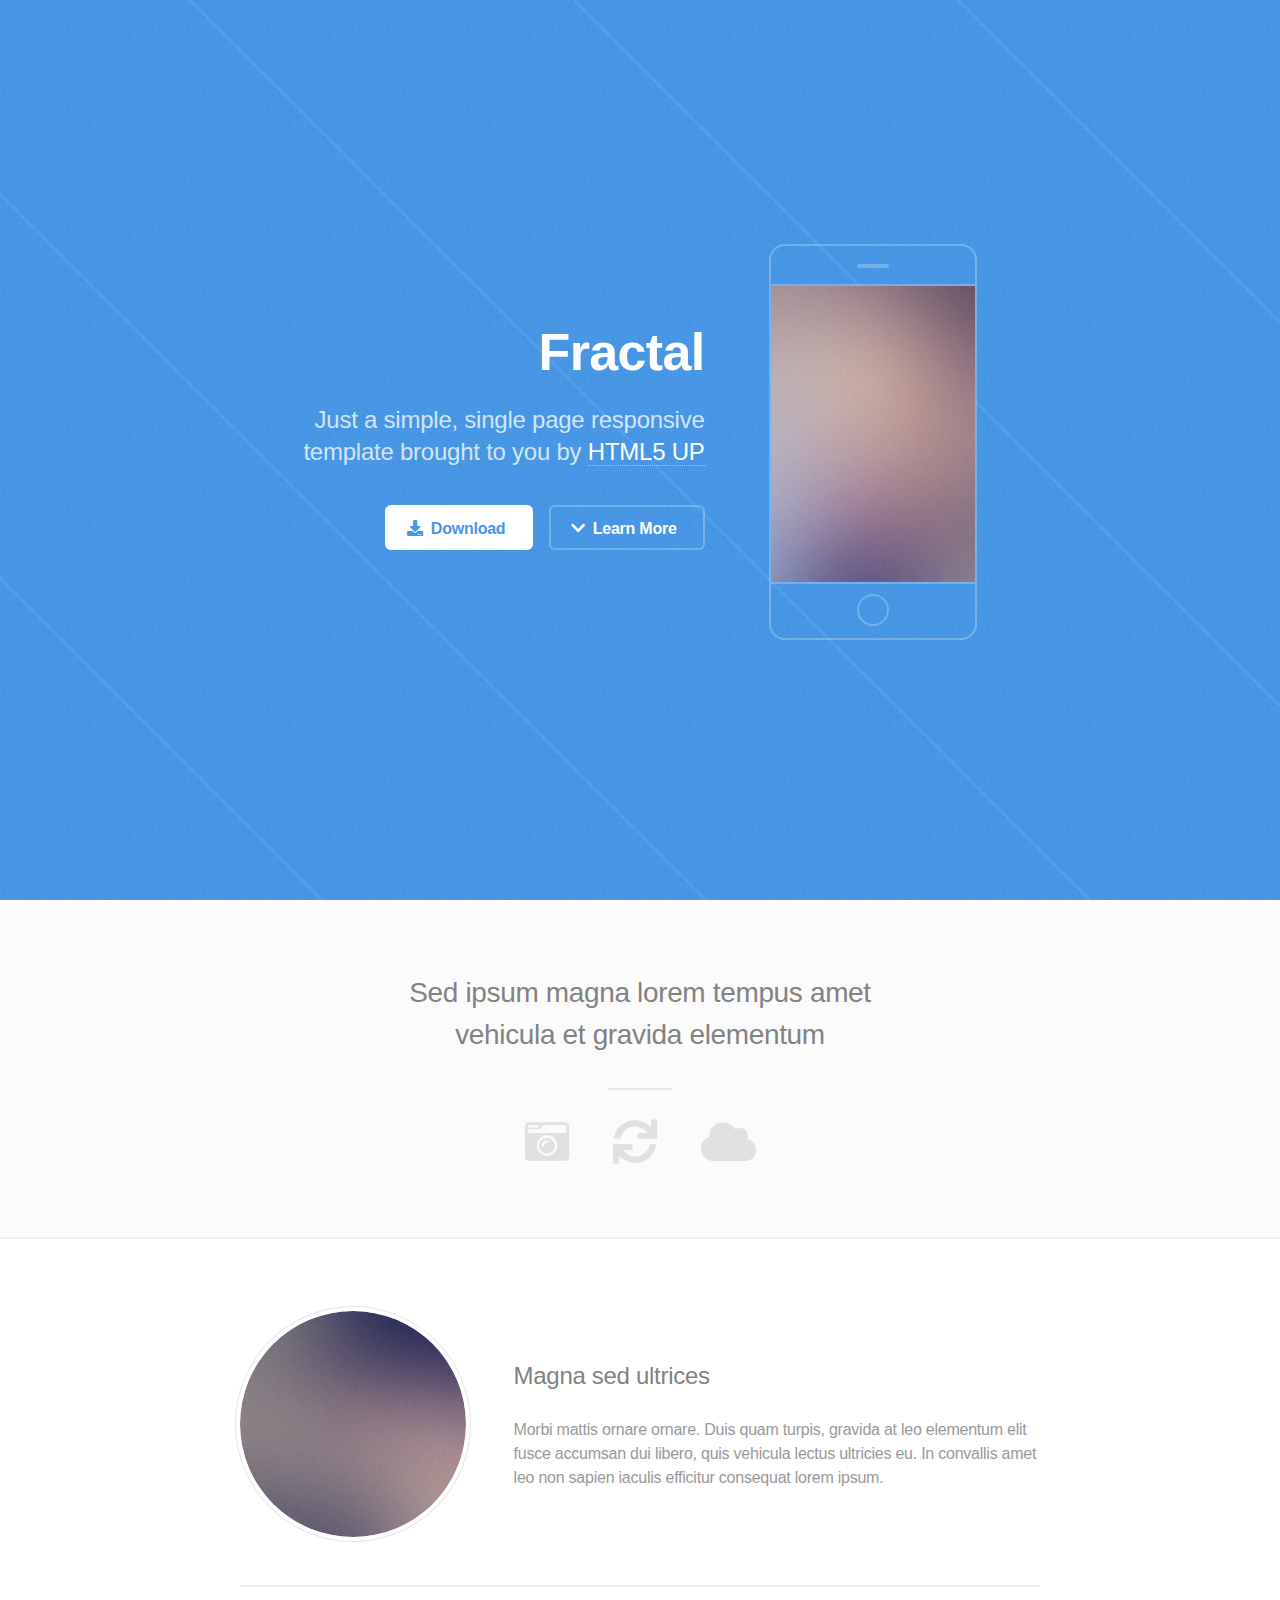
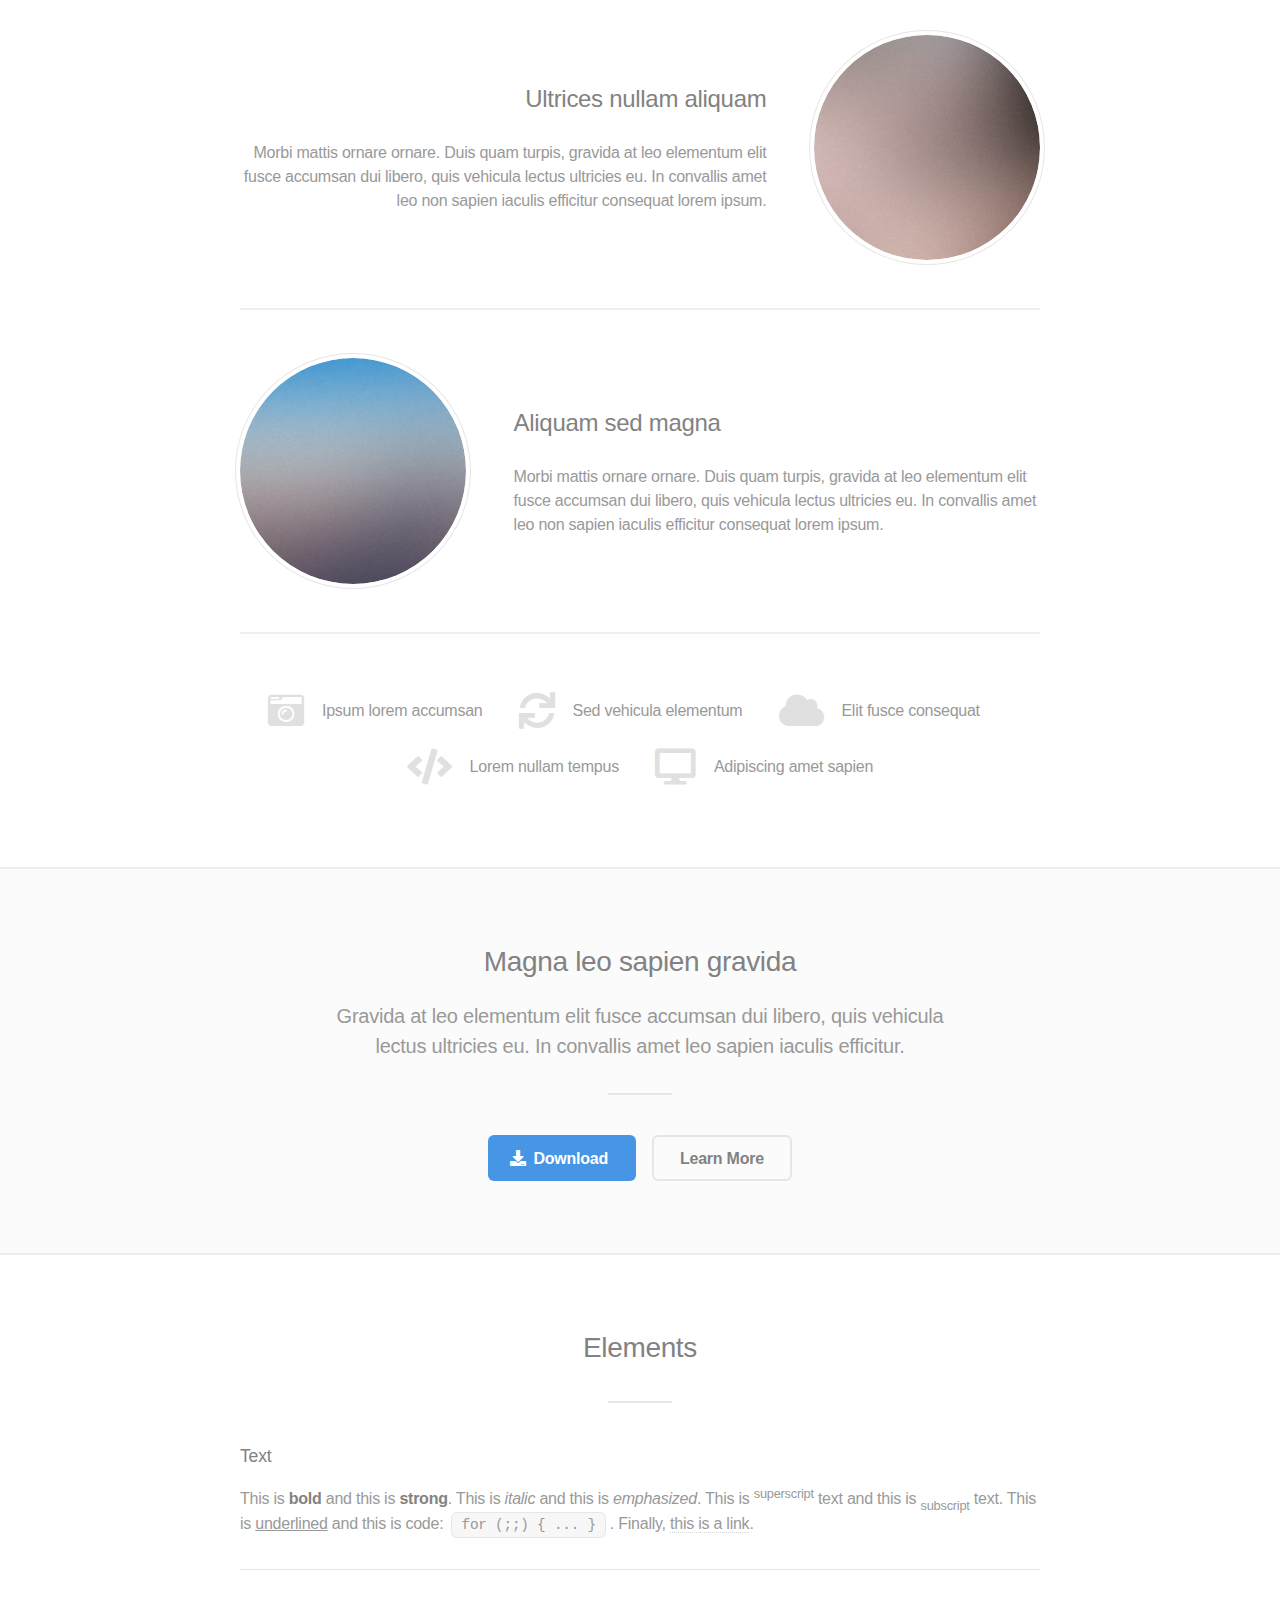
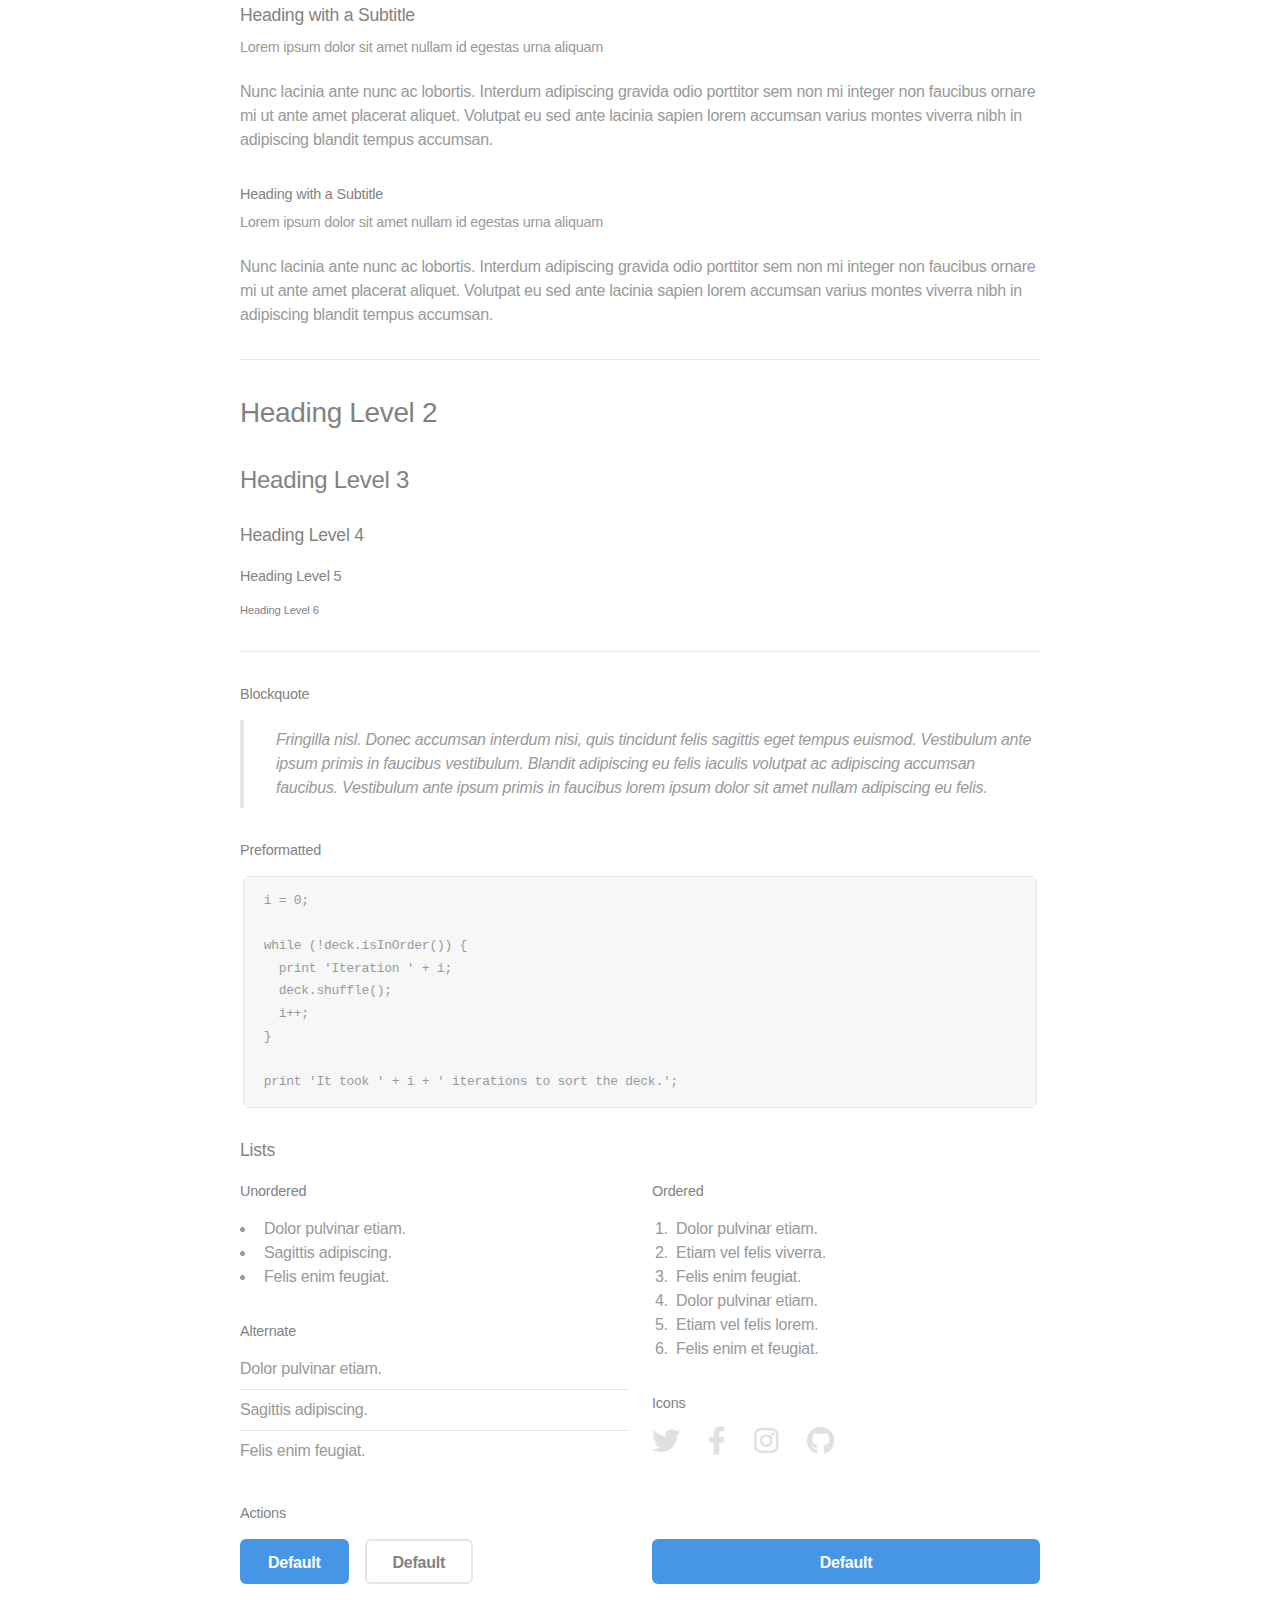
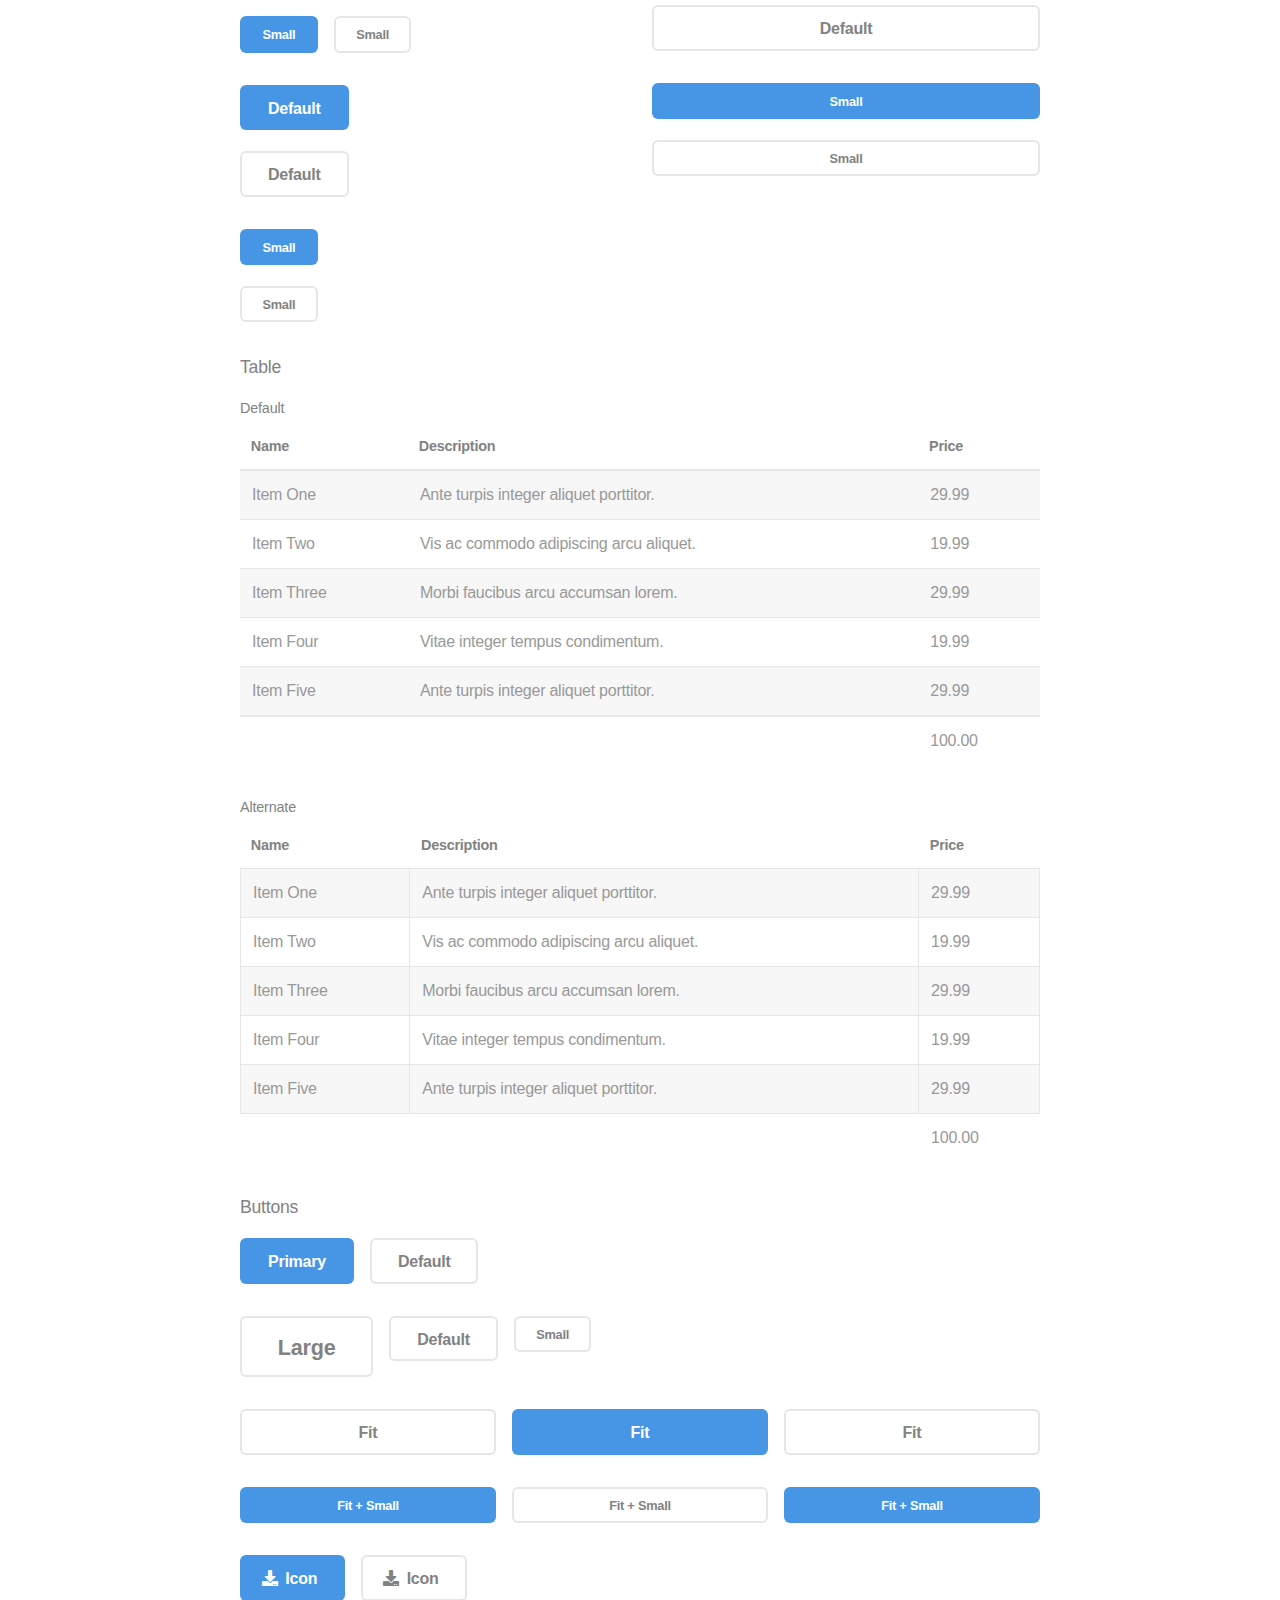
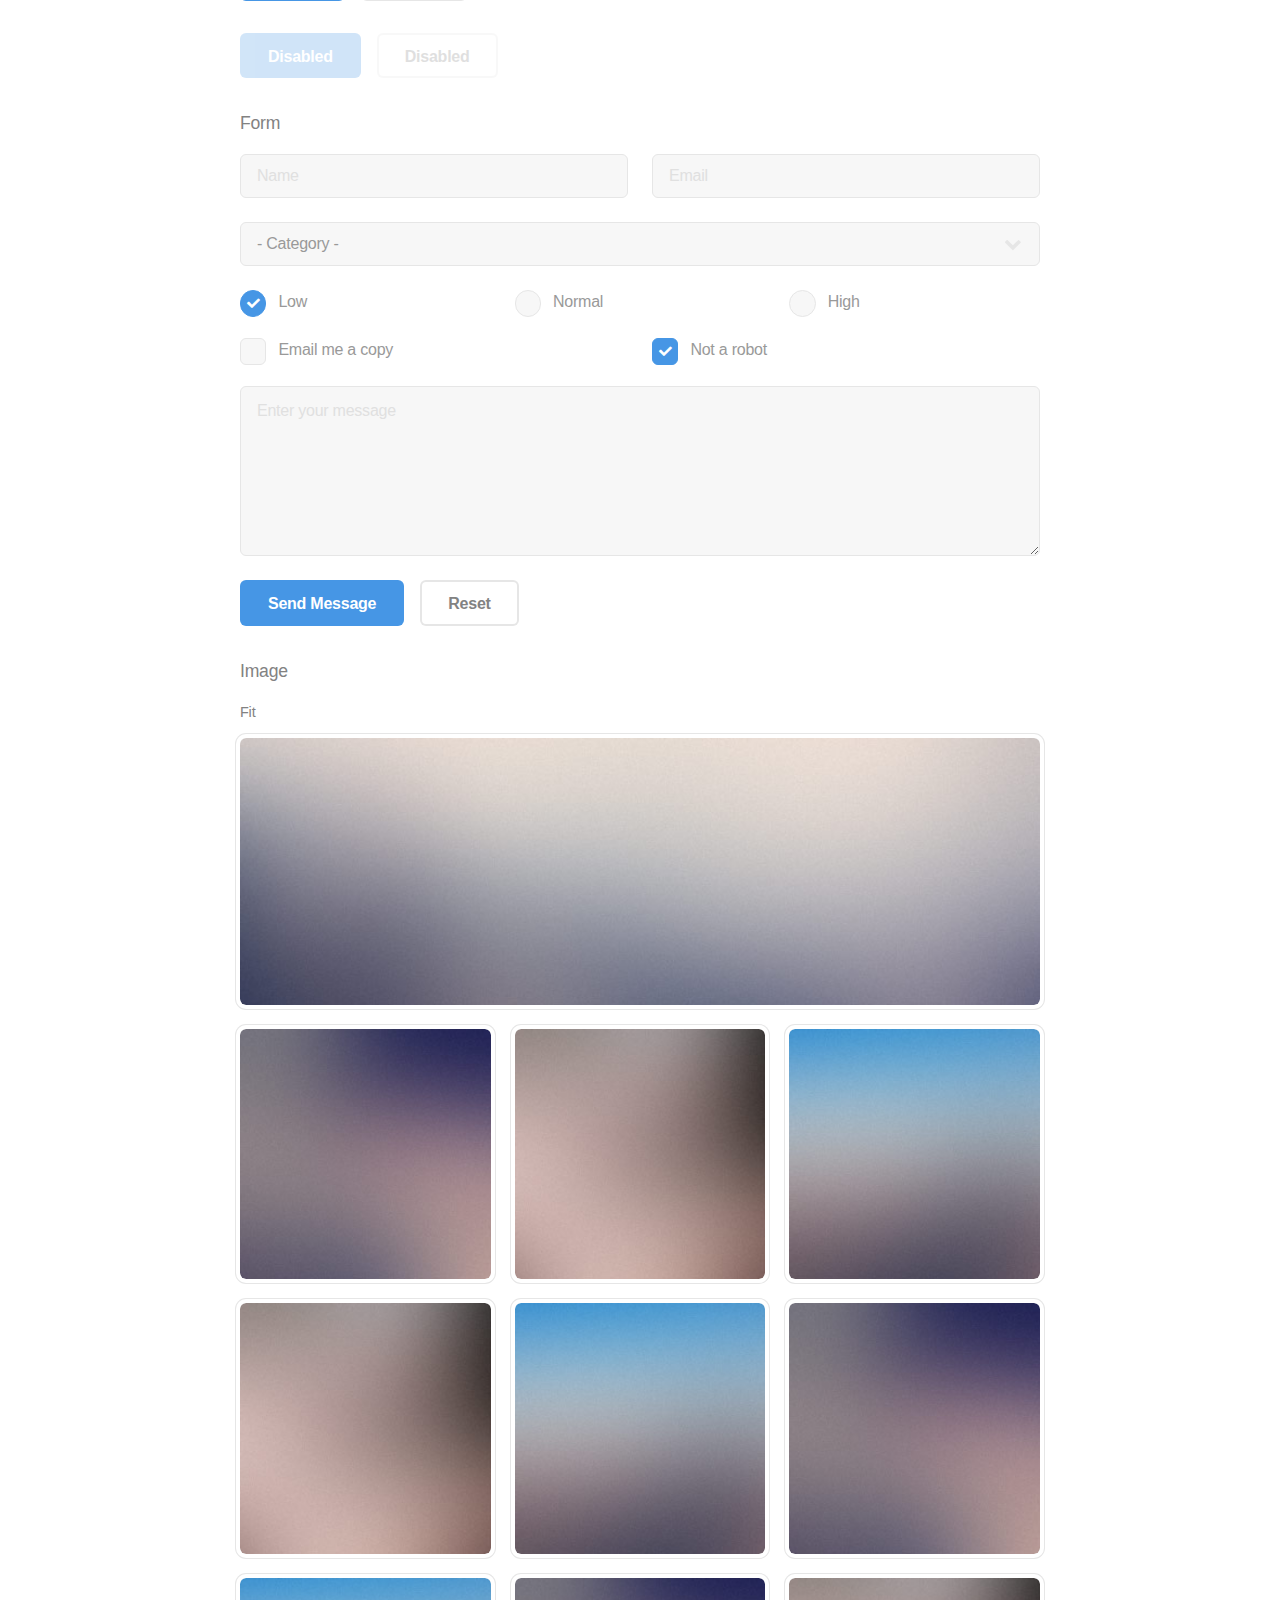
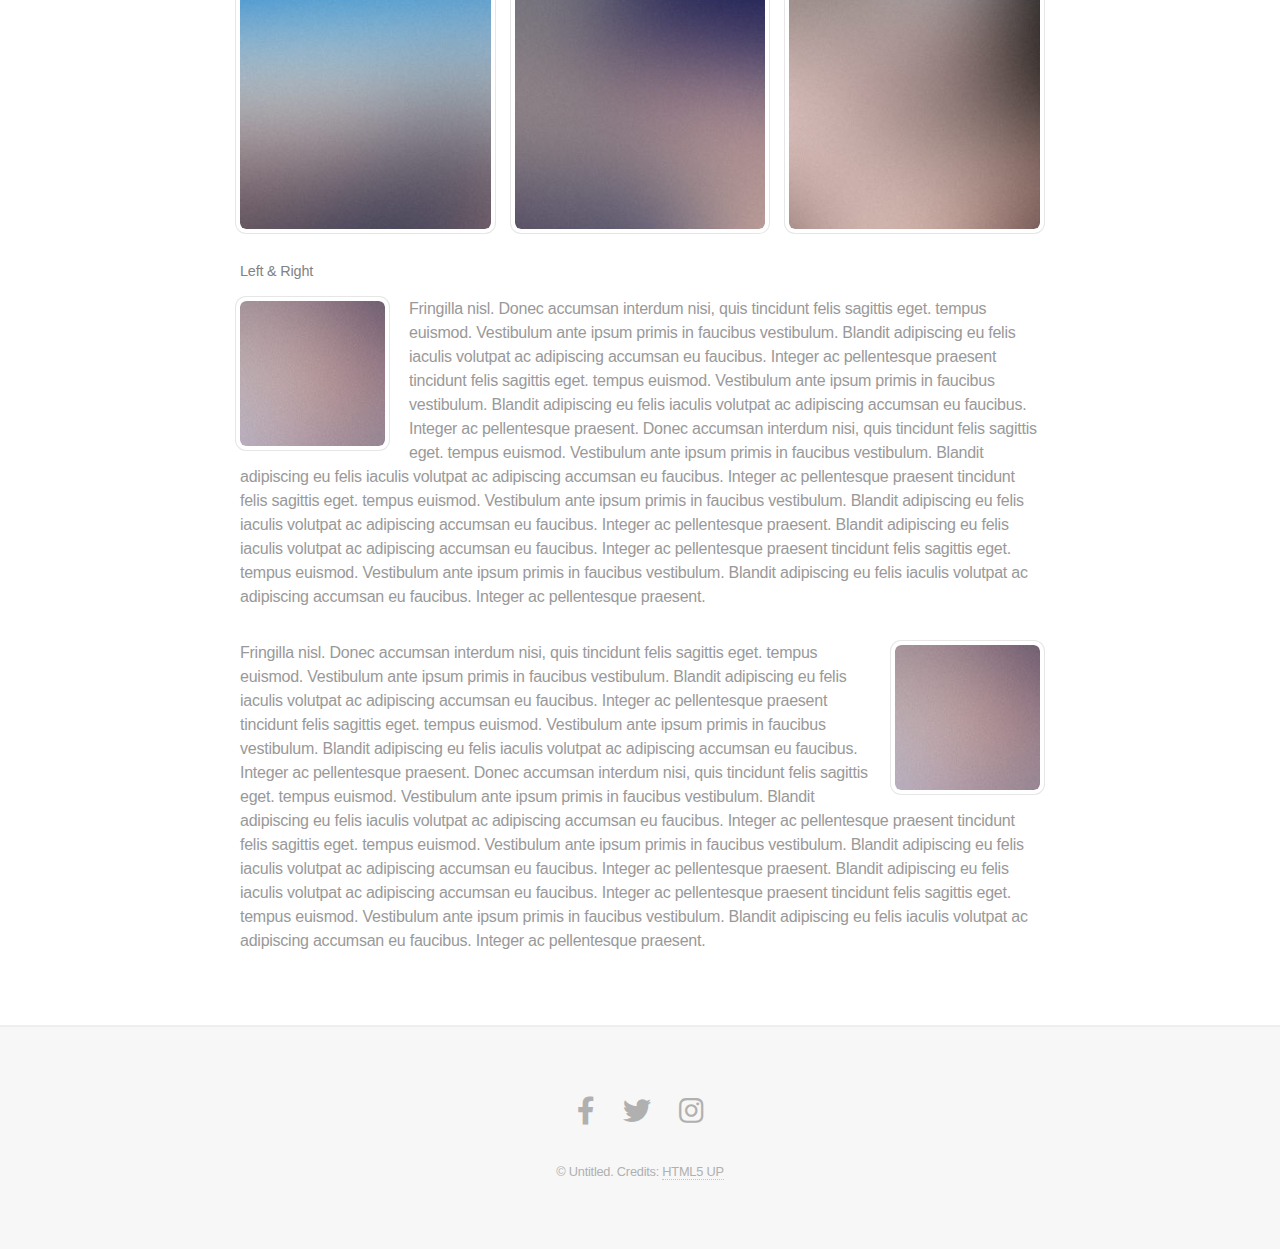
==== commit b1ed3890: "Update index.html" ====
--- a/index.html
+++ b/index.html
@@ -91,7 +91,7 @@
 			</section>
 
 		<!-- Four -->
-		<!--
+		
 			<section id="four" class="wrapper">
 				<div class="inner">
 
@@ -407,7 +407,7 @@
 
 				</div>
 			</section>
-		-->
+		
 
 		<!-- Footer -->
 			<footer id="footer">
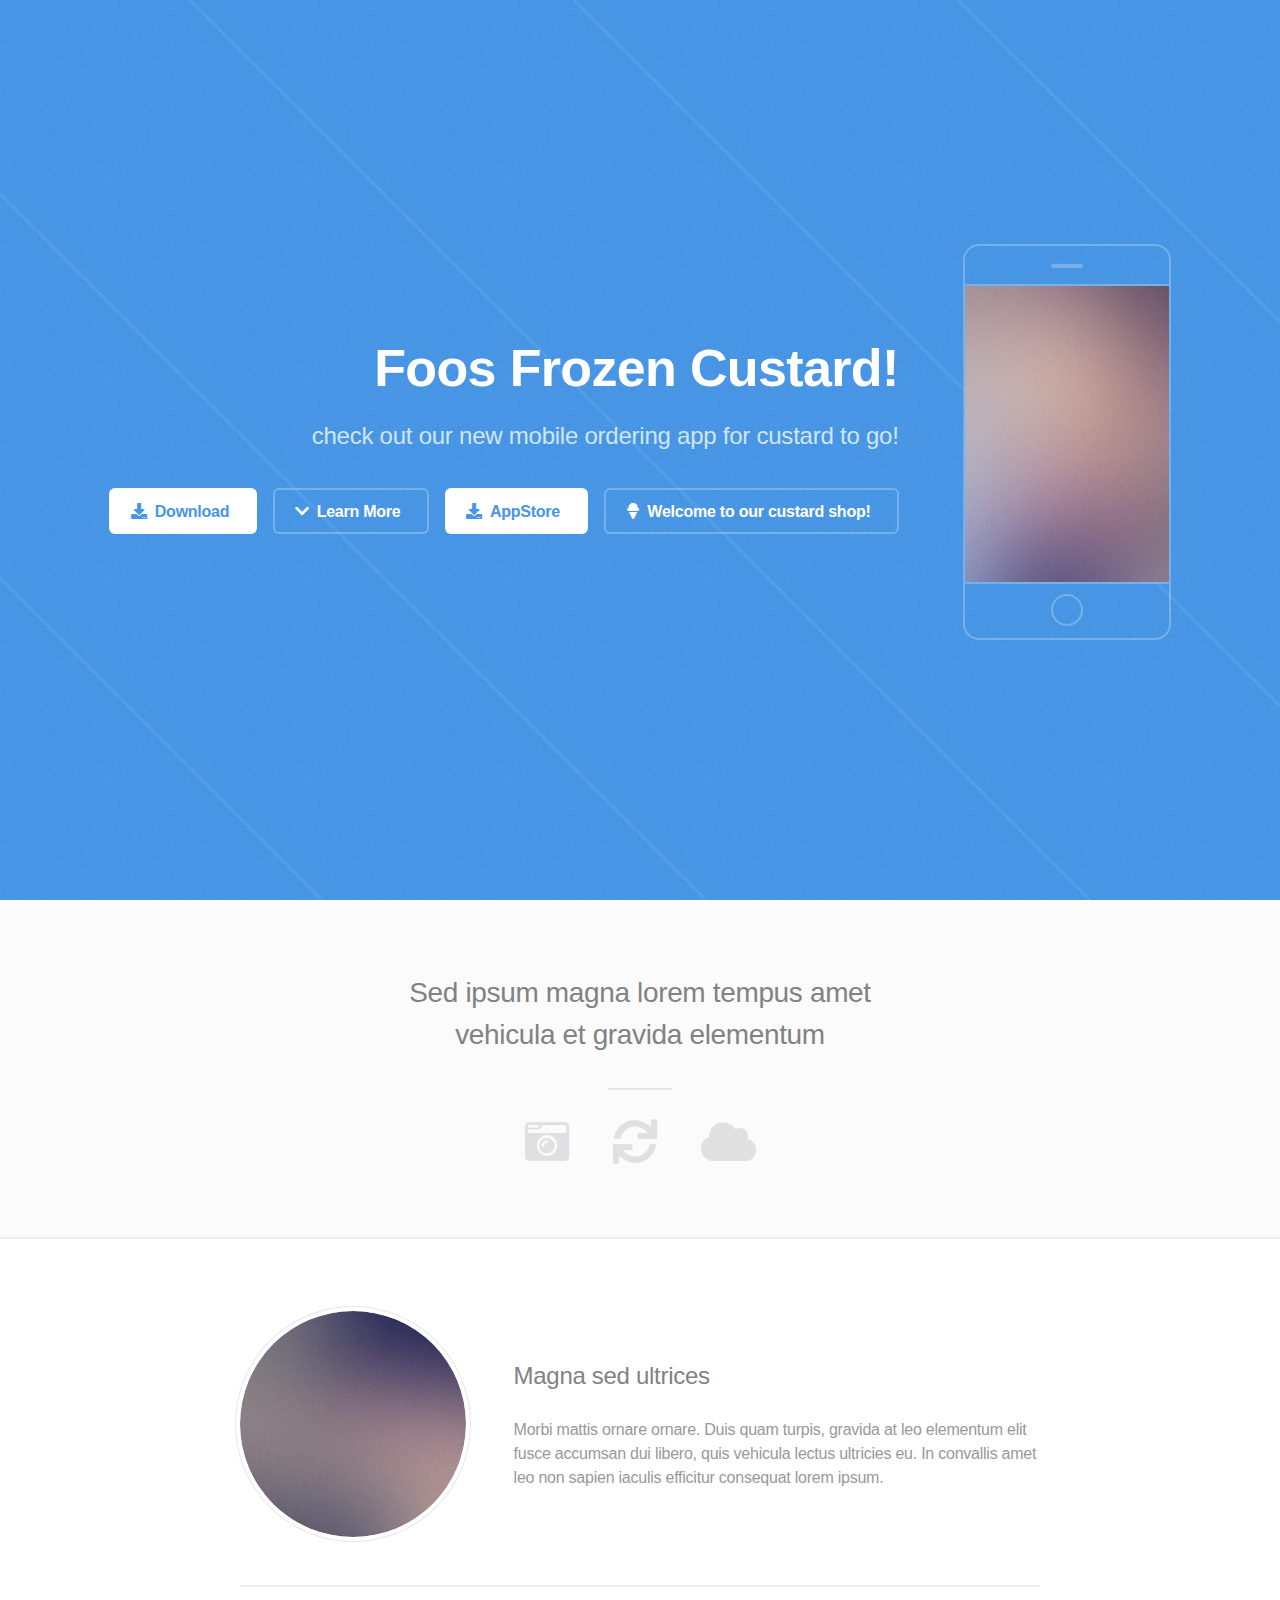
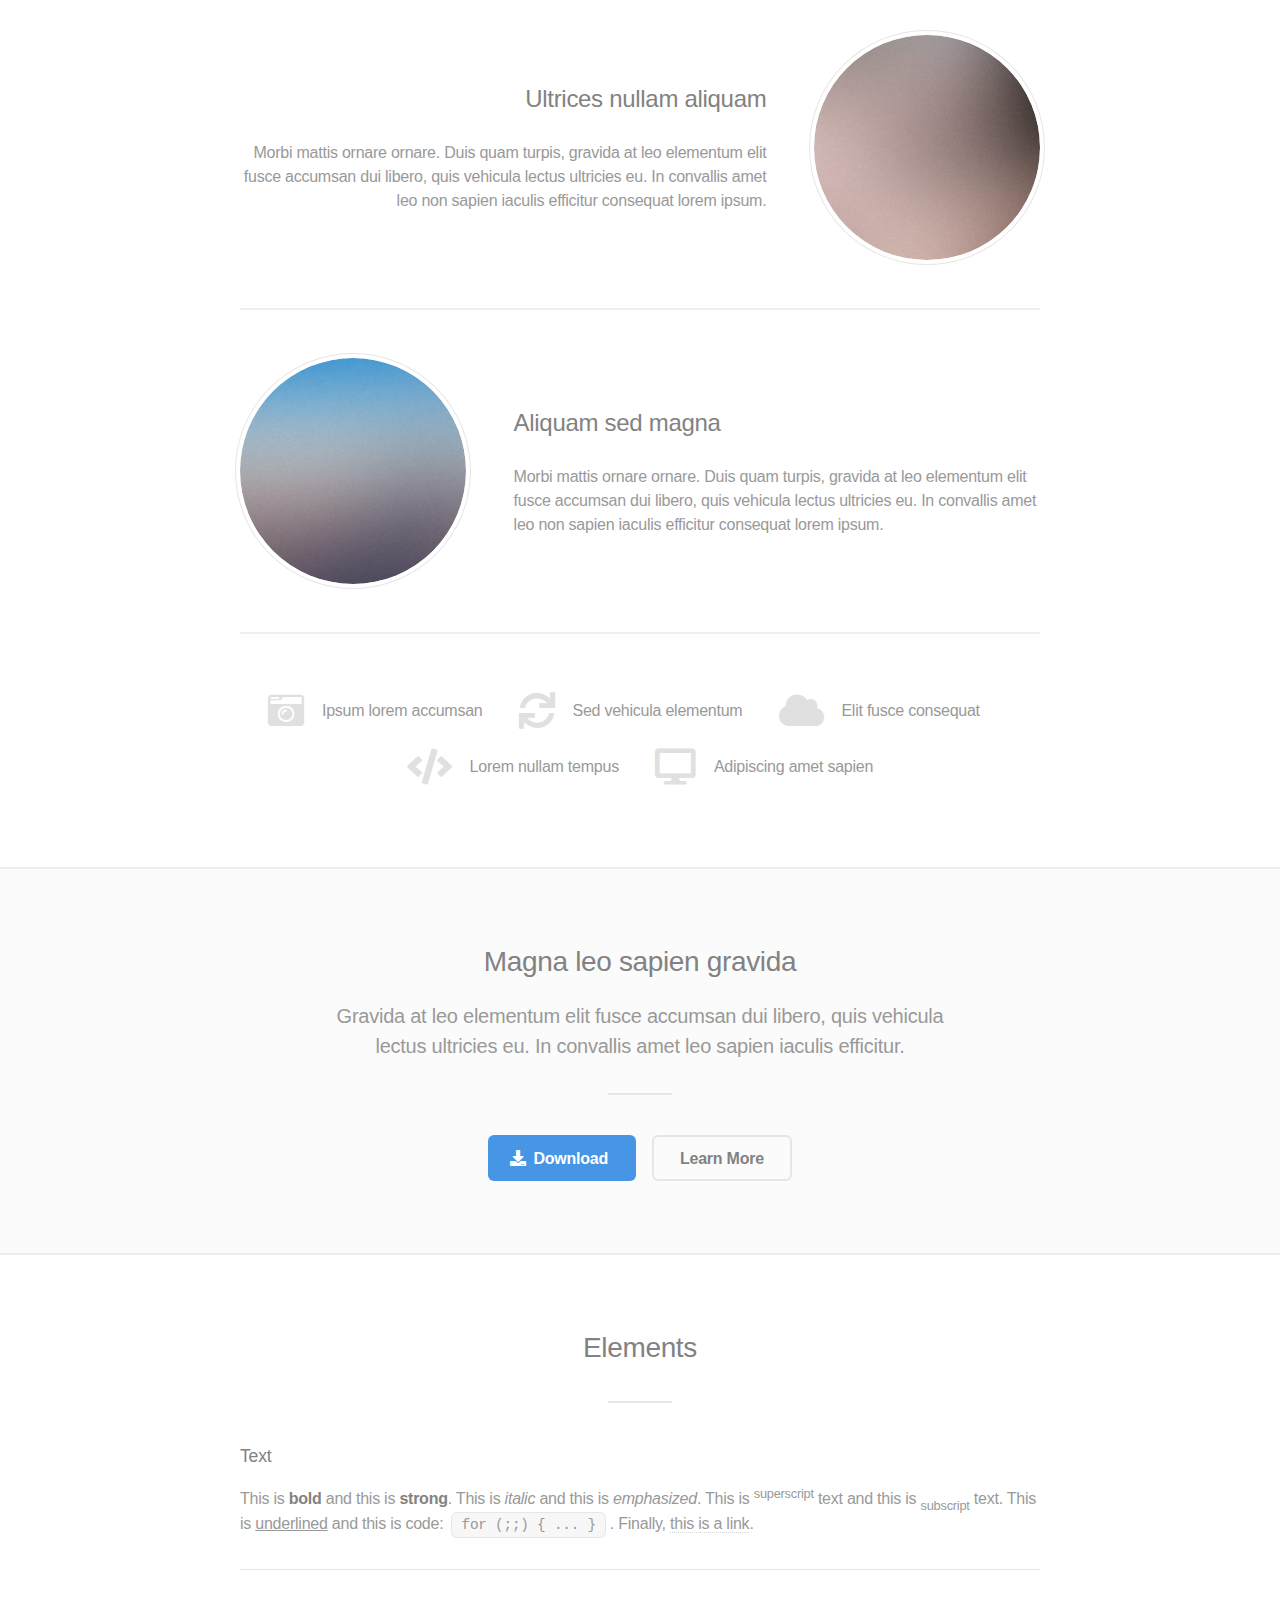
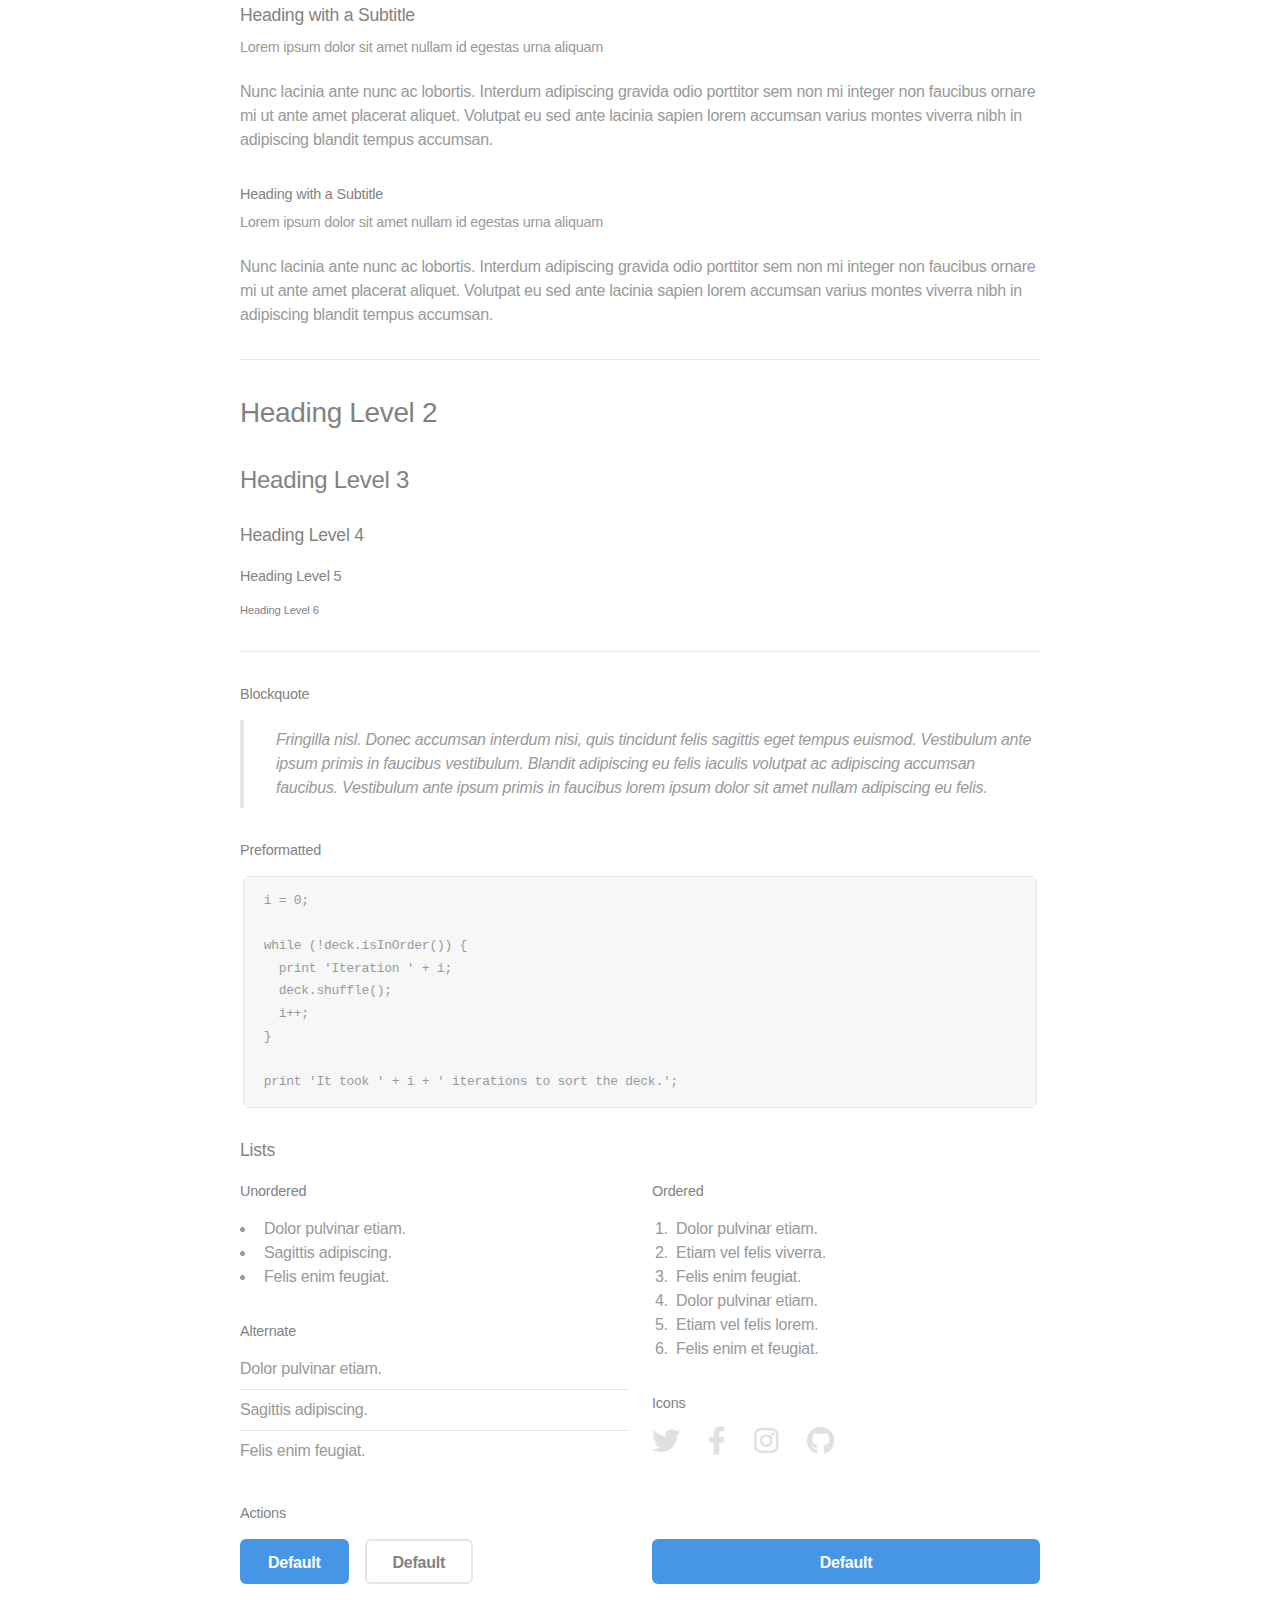
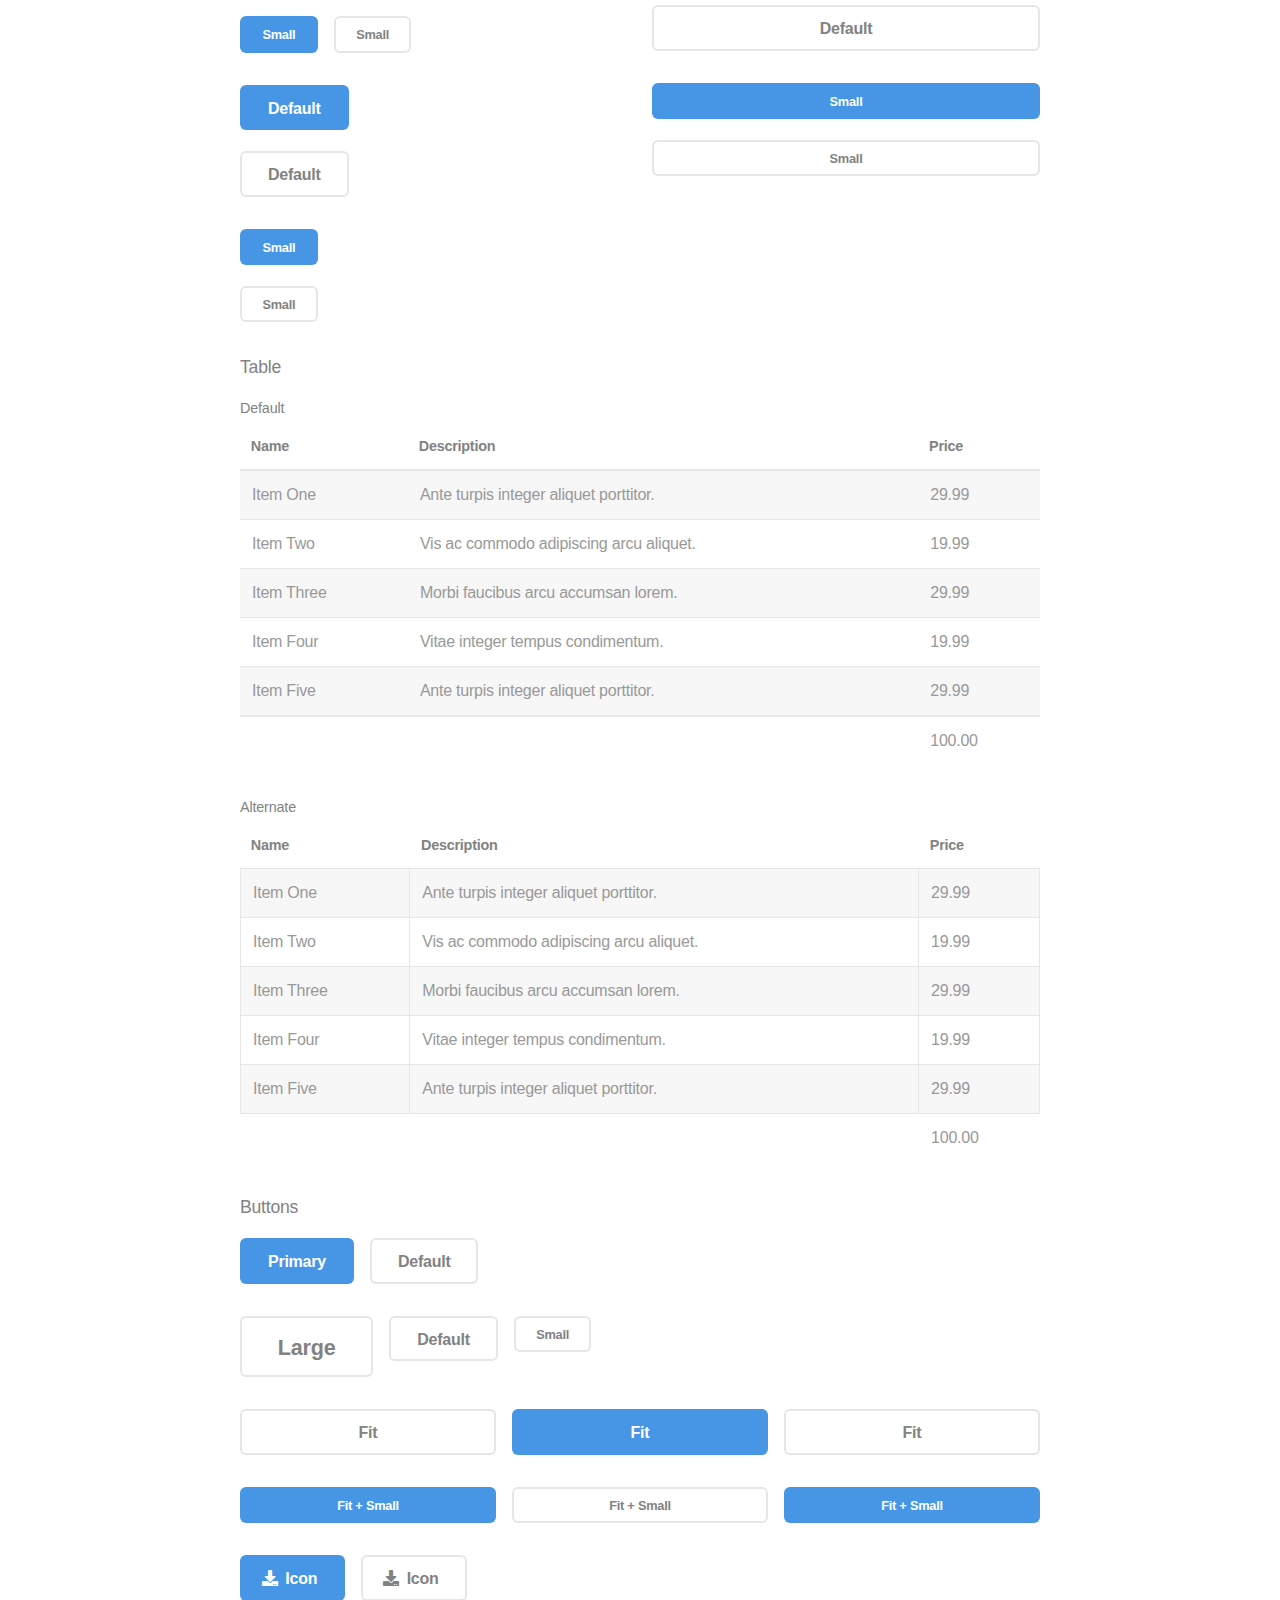
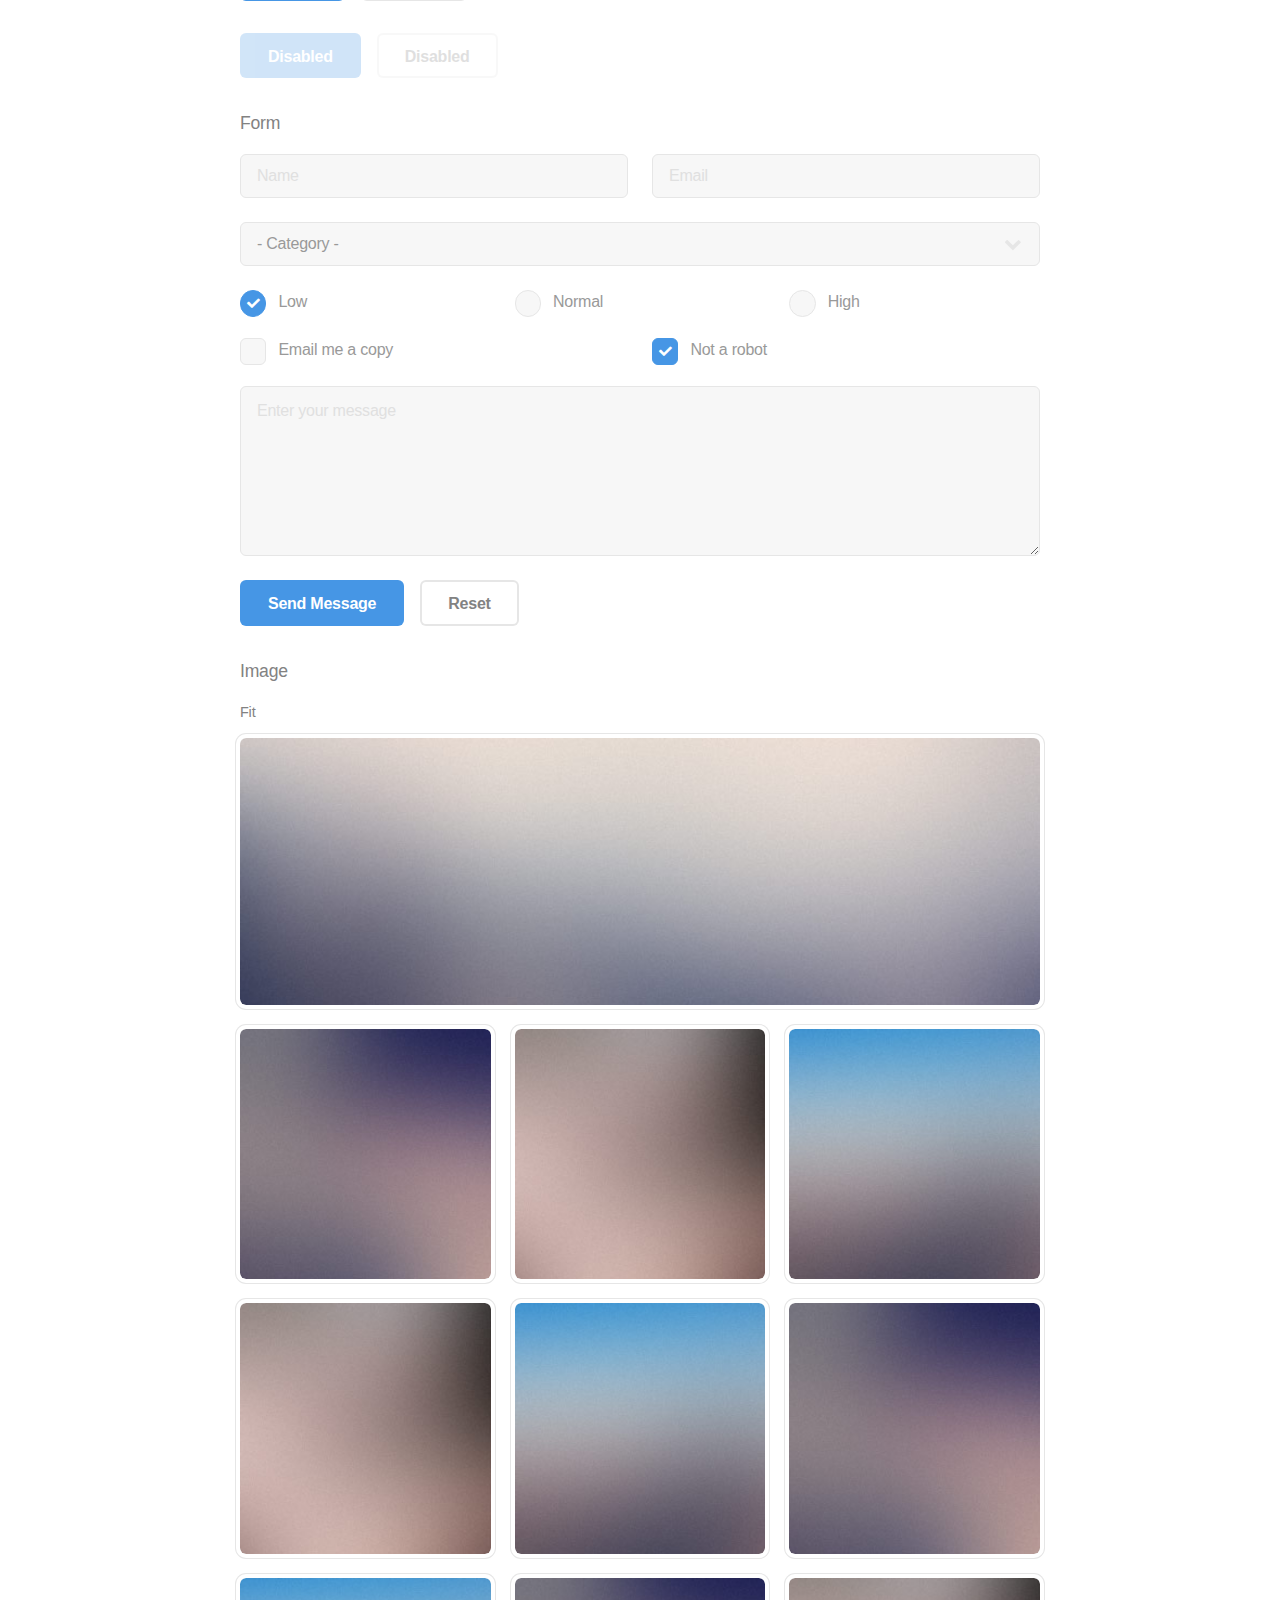
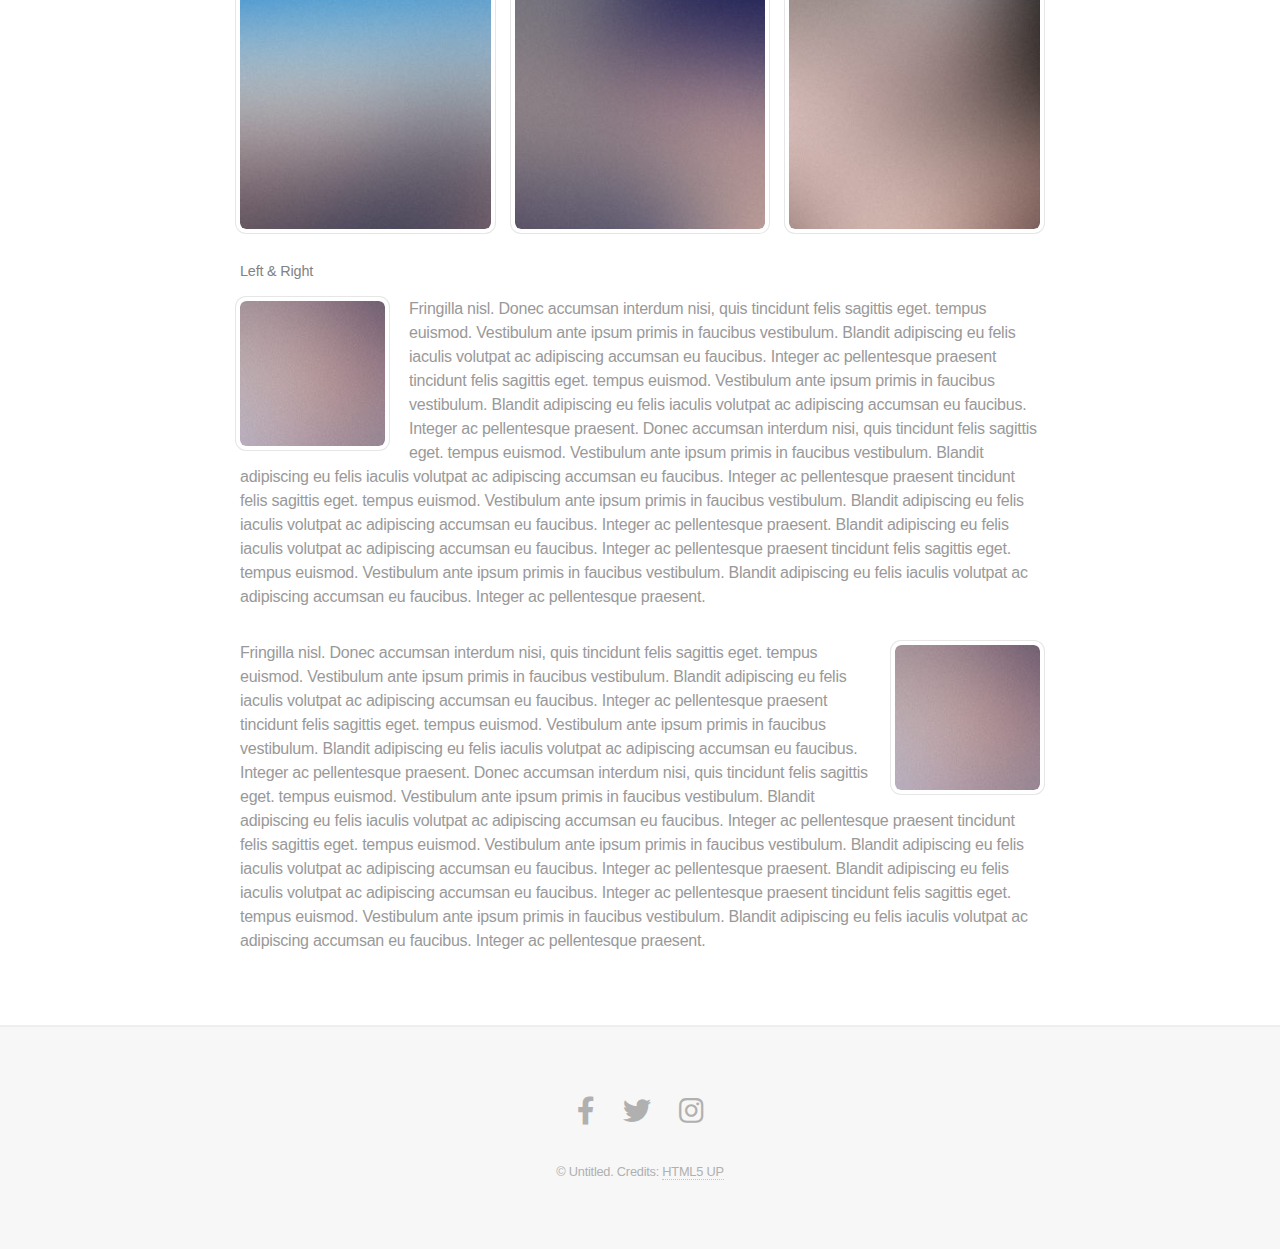
==== commit 3b8d8b06: "Update index.html" ====
--- a/index.html
+++ b/index.html
@@ -6,7 +6,7 @@
 -->
 <html>
 	<head>
-		<title>Fractal by HTML5 UP</title>
+		<title>Foos Fabulous Frozen Custard</title>
 		<meta charset="utf-8" />
 		<meta name="viewport" content="width=device-width, initial-scale=1, user-scalable=no" />
 		<link rel="stylesheet" href="assets/css/main.css" />
@@ -17,12 +17,14 @@
 		<!-- Header -->
 			<header id="header">
 				<div class="content">
-					<h1><a href="#">Fractal</a></h1>
-					<p>Just a simple, single page responsive<br />
-					template brought to you by <a href="http://html5up.net">HTML5 UP</a></p>
+					<h1><a href="#">Foos Frozen Custard!</a></h1>
+					<p>check out our new mobile ordering app for custard to go!</p>
 					<ul class="actions">
 						<li><a href="#" class="button primary icon solid fa-download">Download</a></li>
 						<li><a href="#one" class="button icon solid fa-chevron-down scrolly">Learn More</a></li>
+						<li><a href="#" class="button primary icon solid fa-download">AppStore</a></li>
+						<li><a href="#one" class="button icon solid fa-ice-cream scrolly">Welcome to our custard shop!</a></li>
+
 					</ul>
 				</div>
 				<div class="image phone"><div class="inner"><img src="images/screen.jpg" alt="" /></div></div>
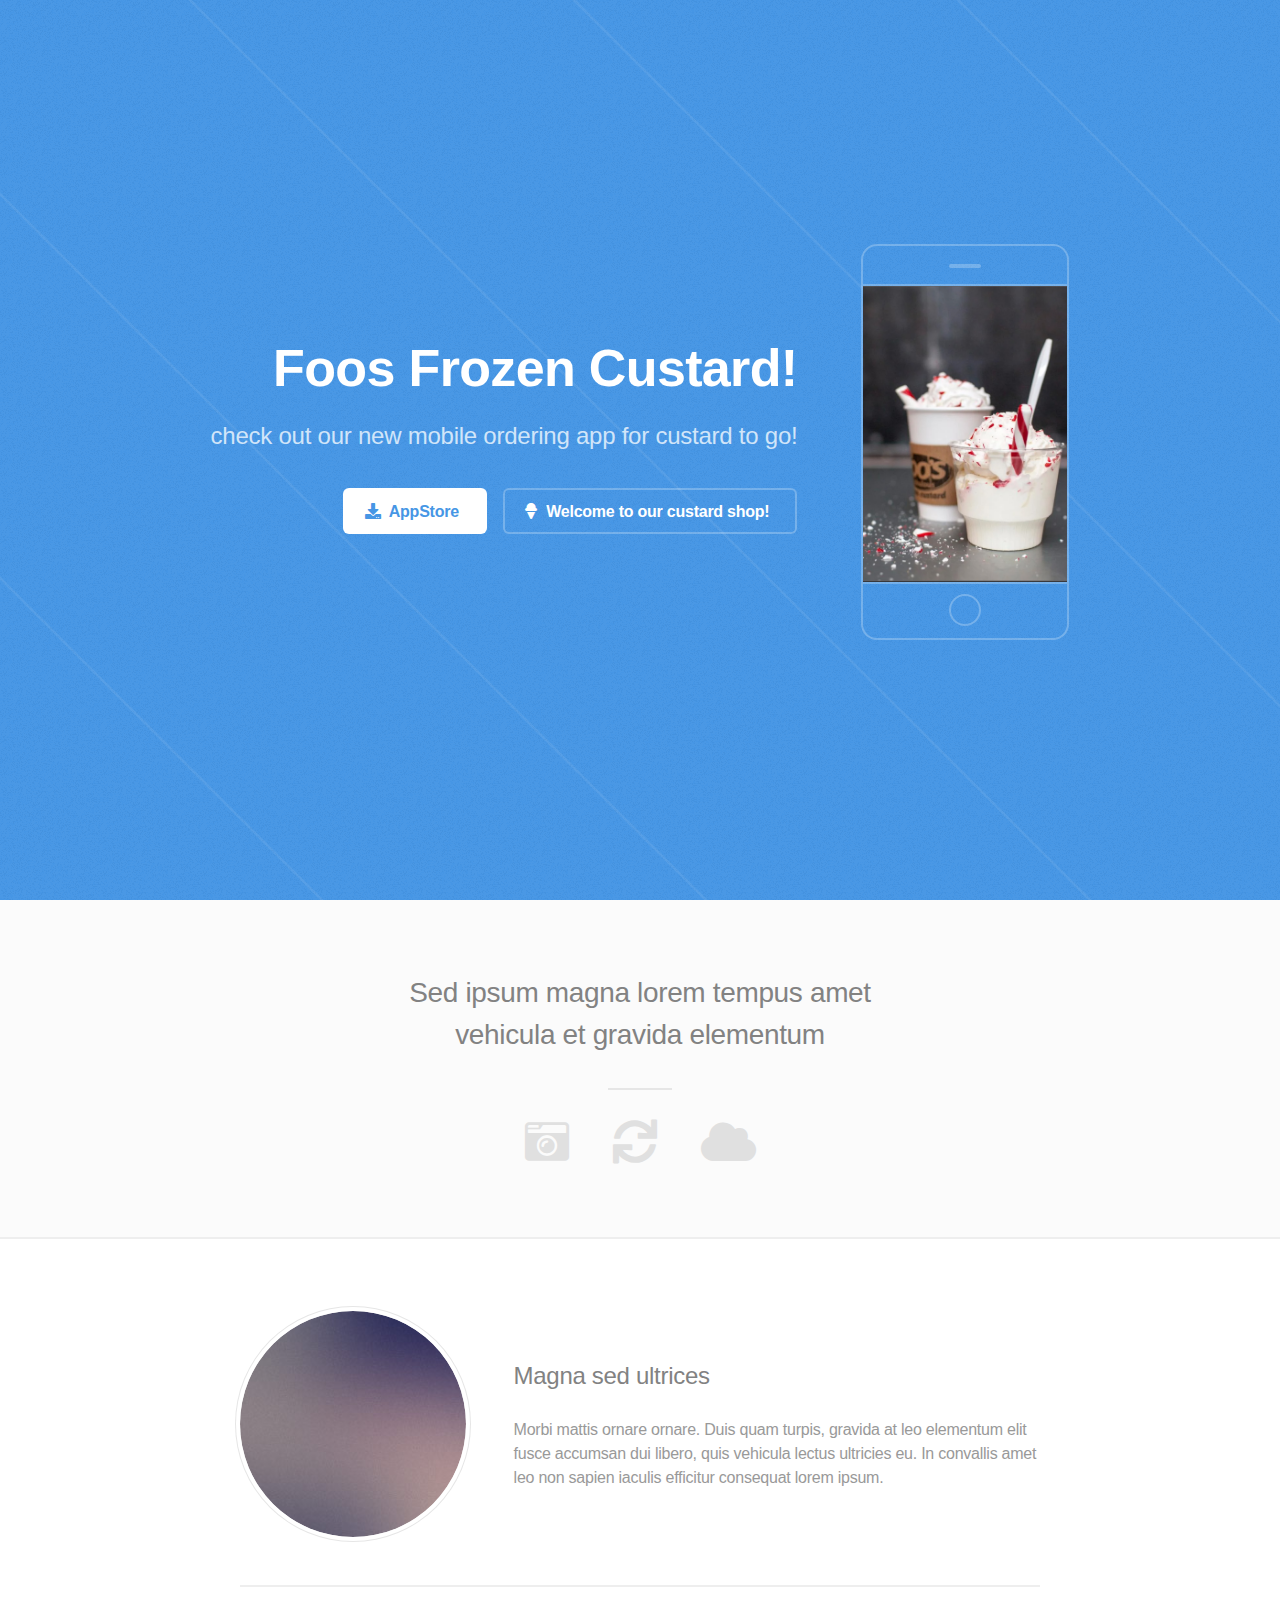
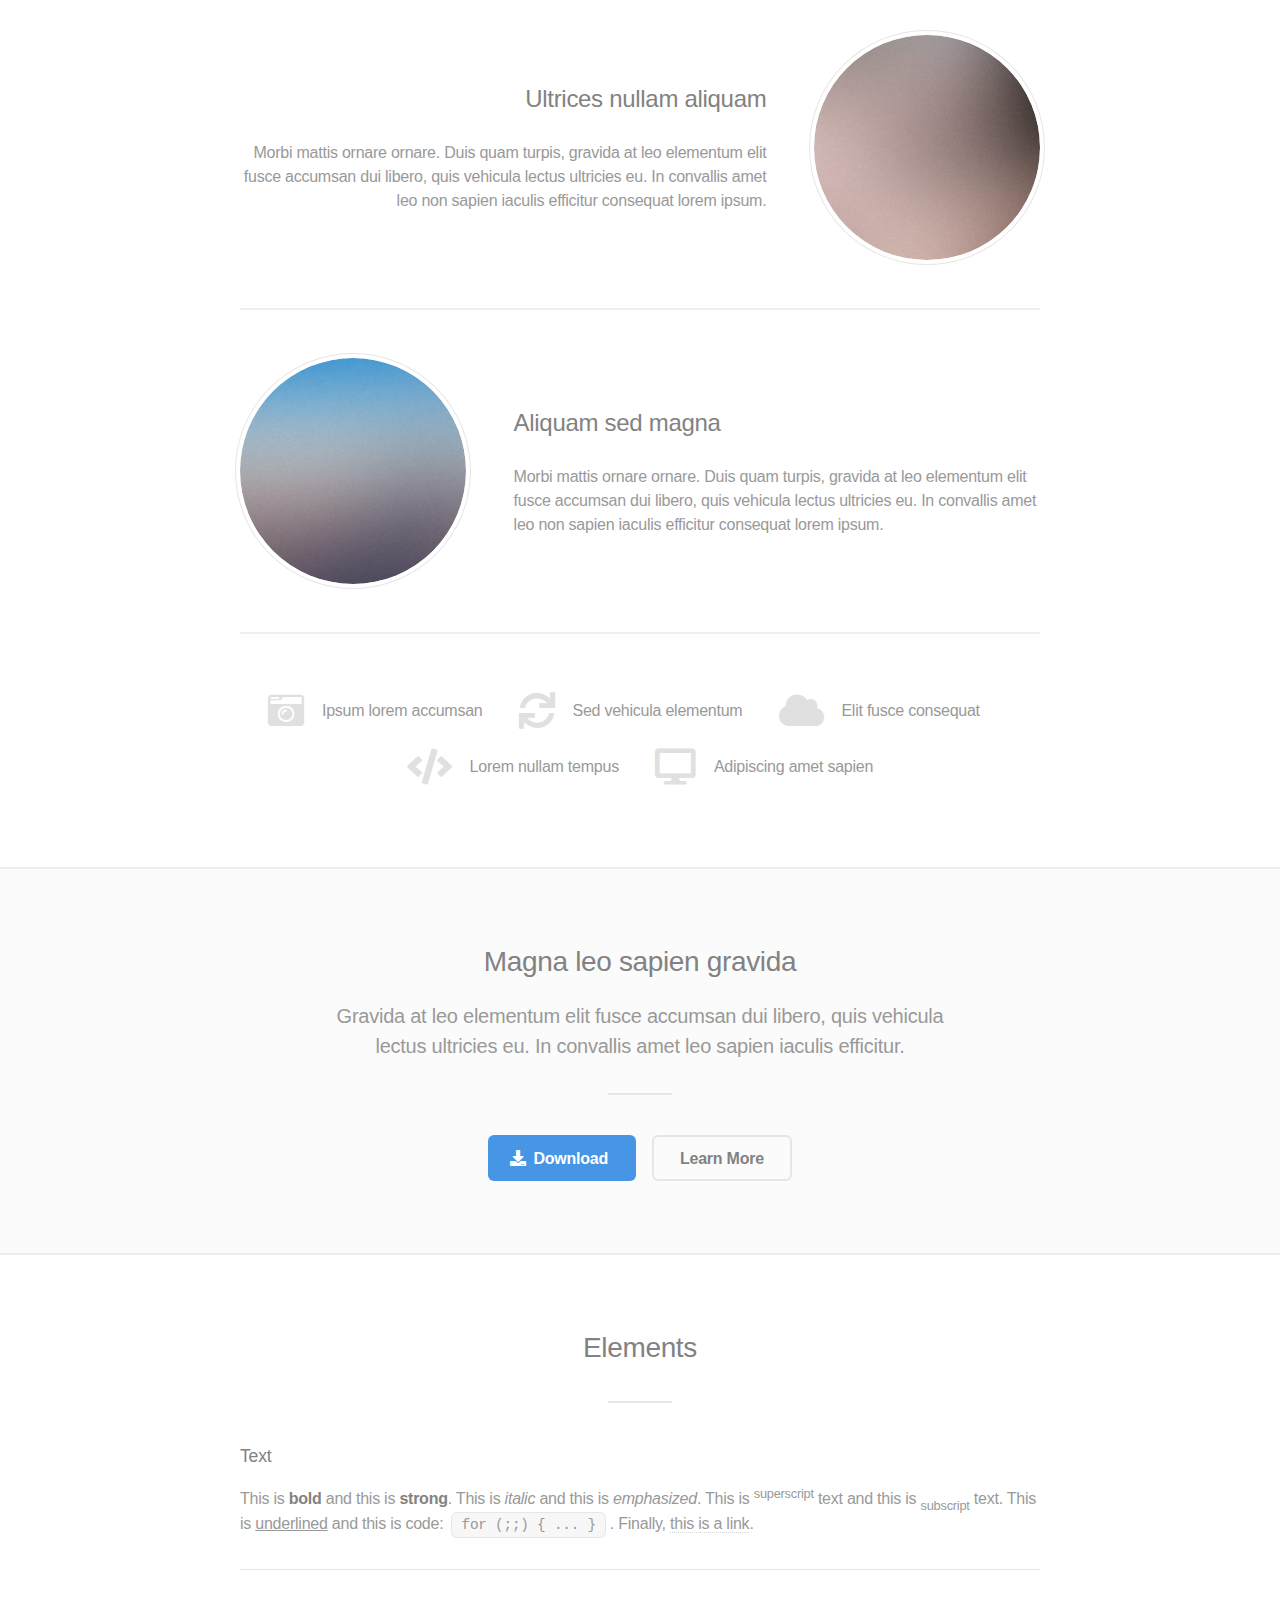
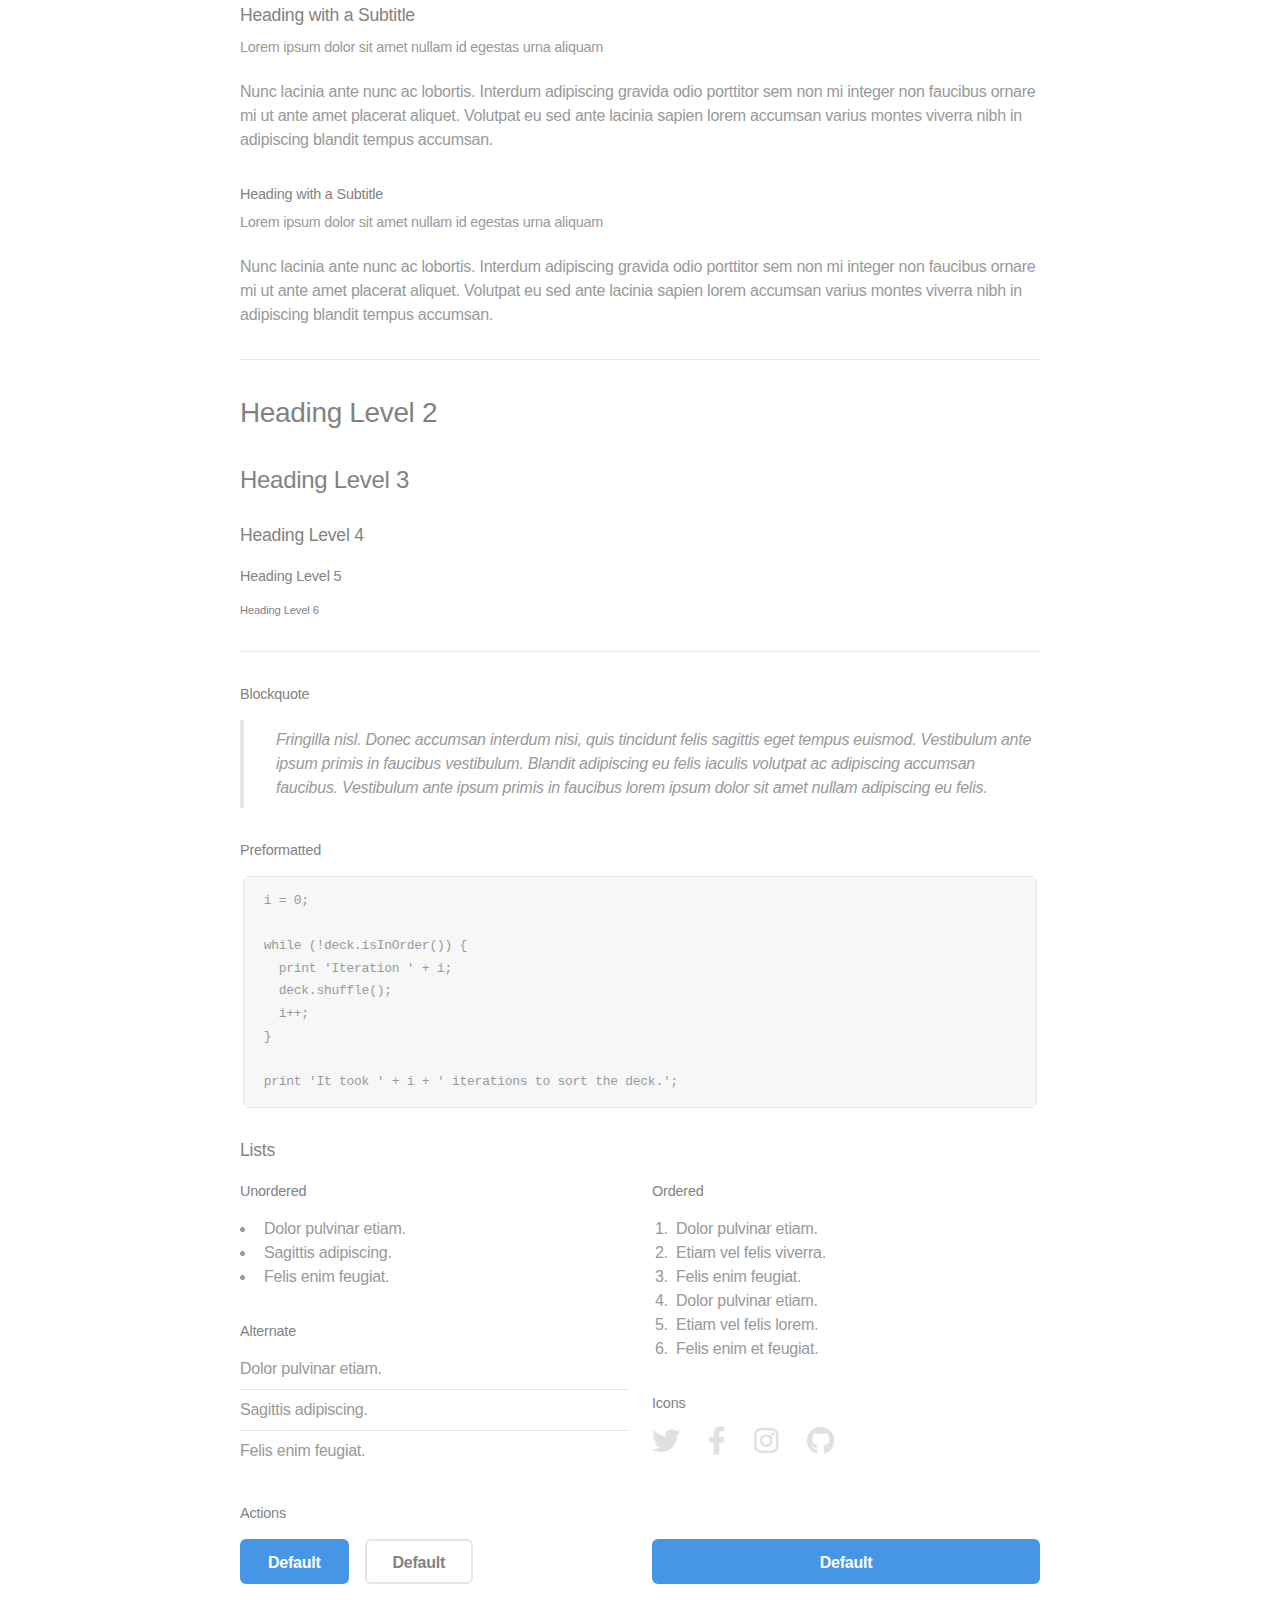
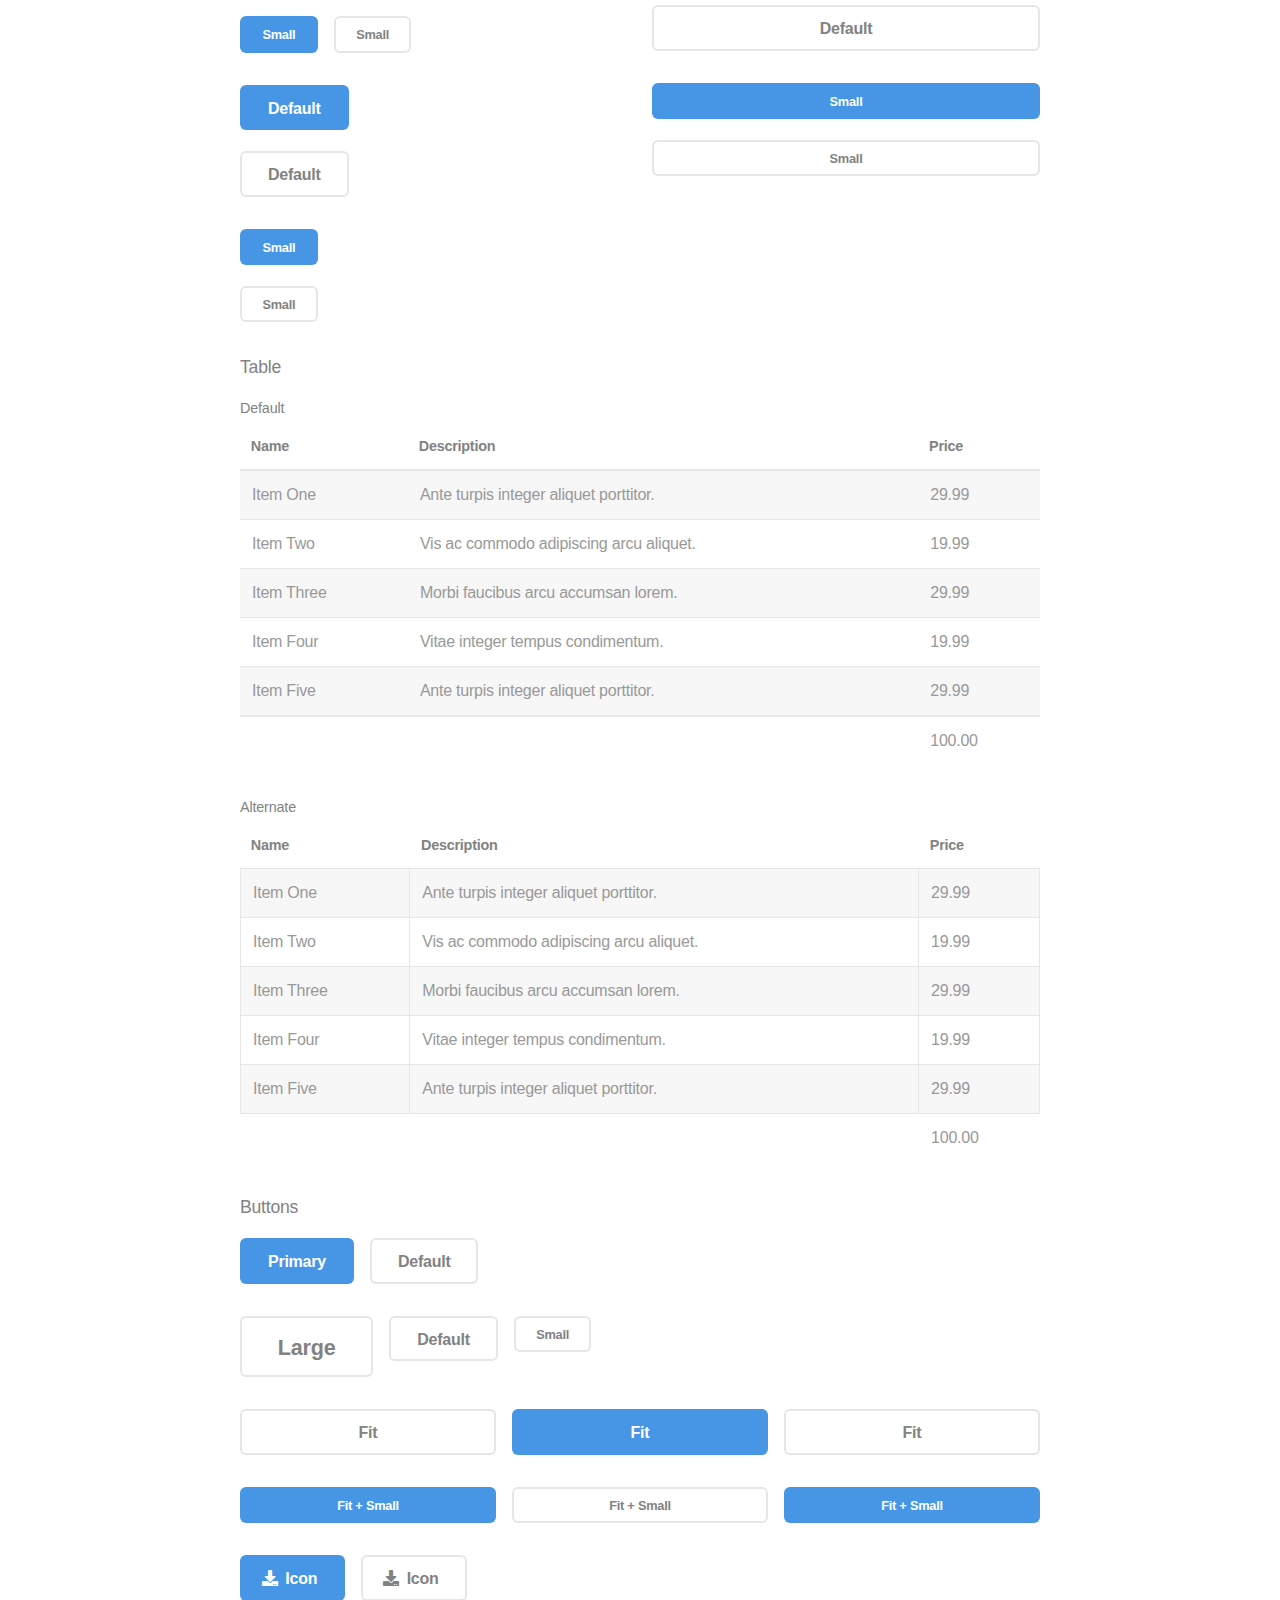
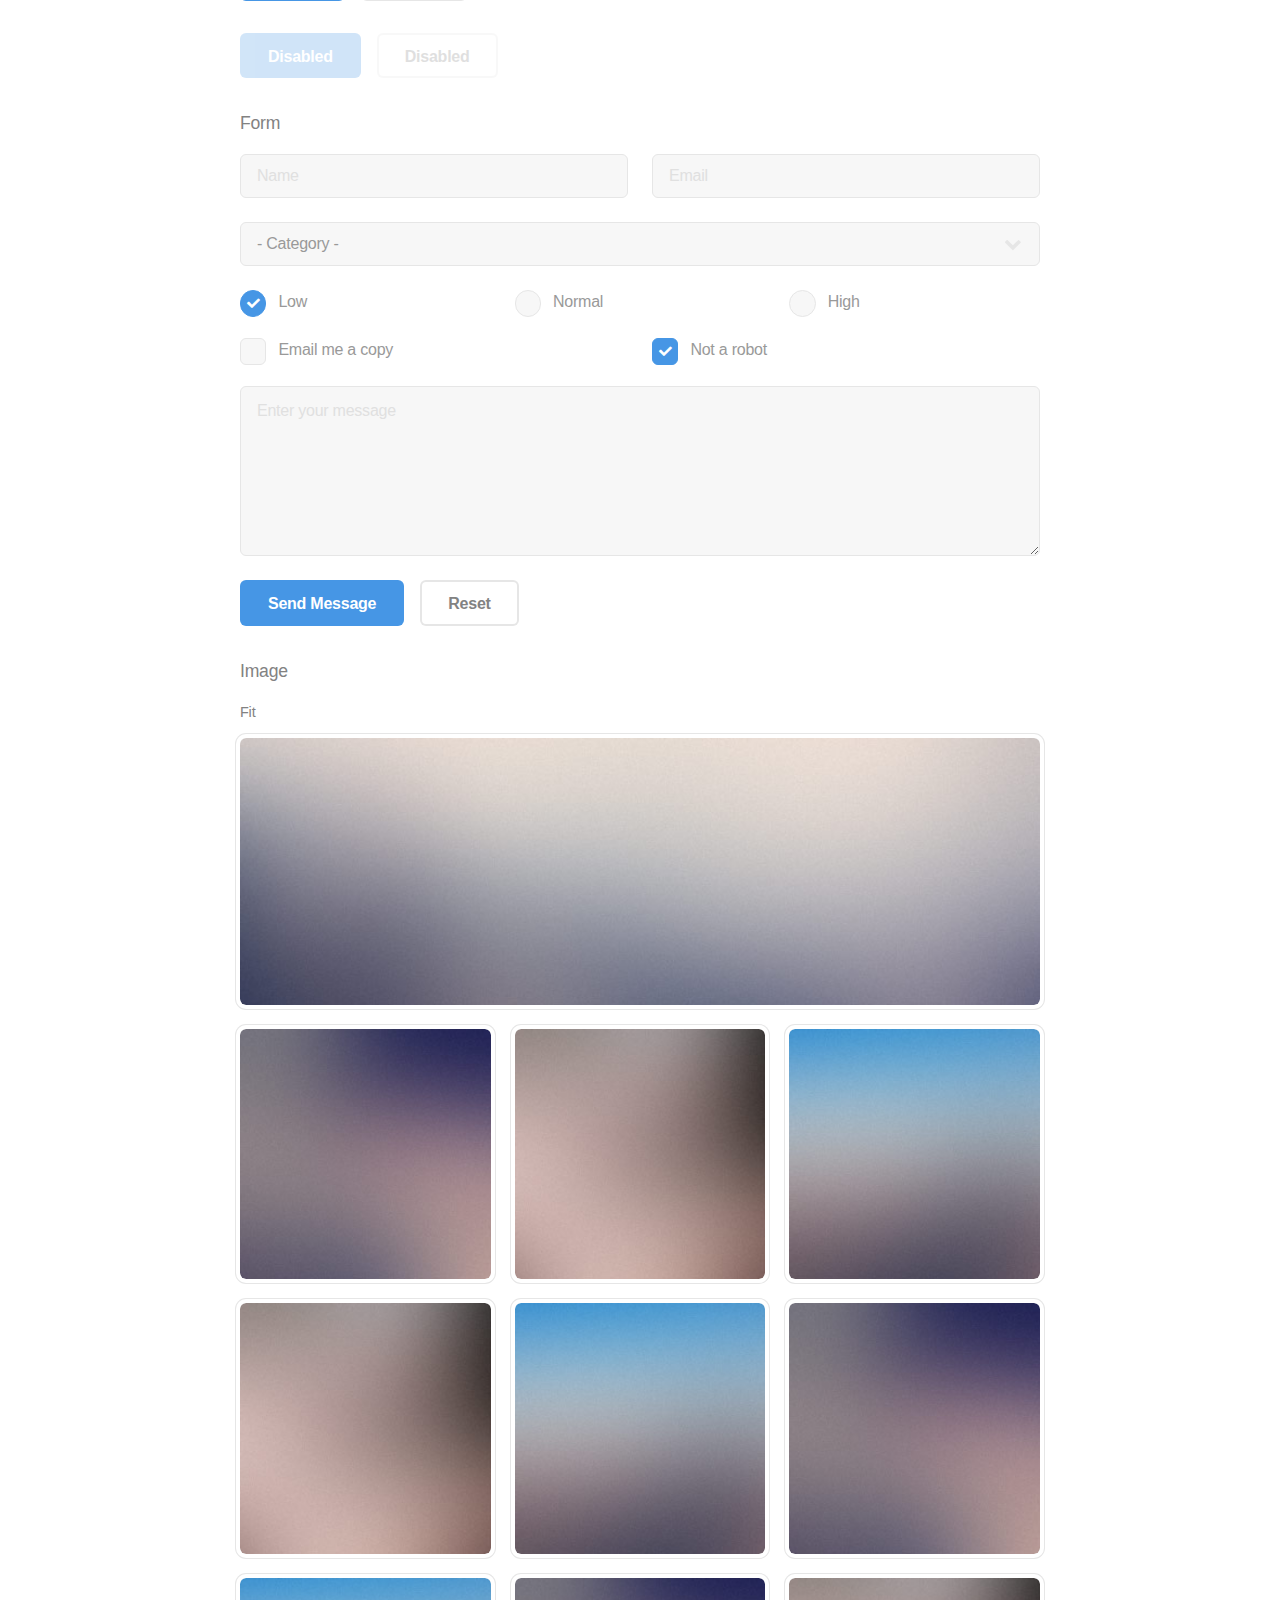
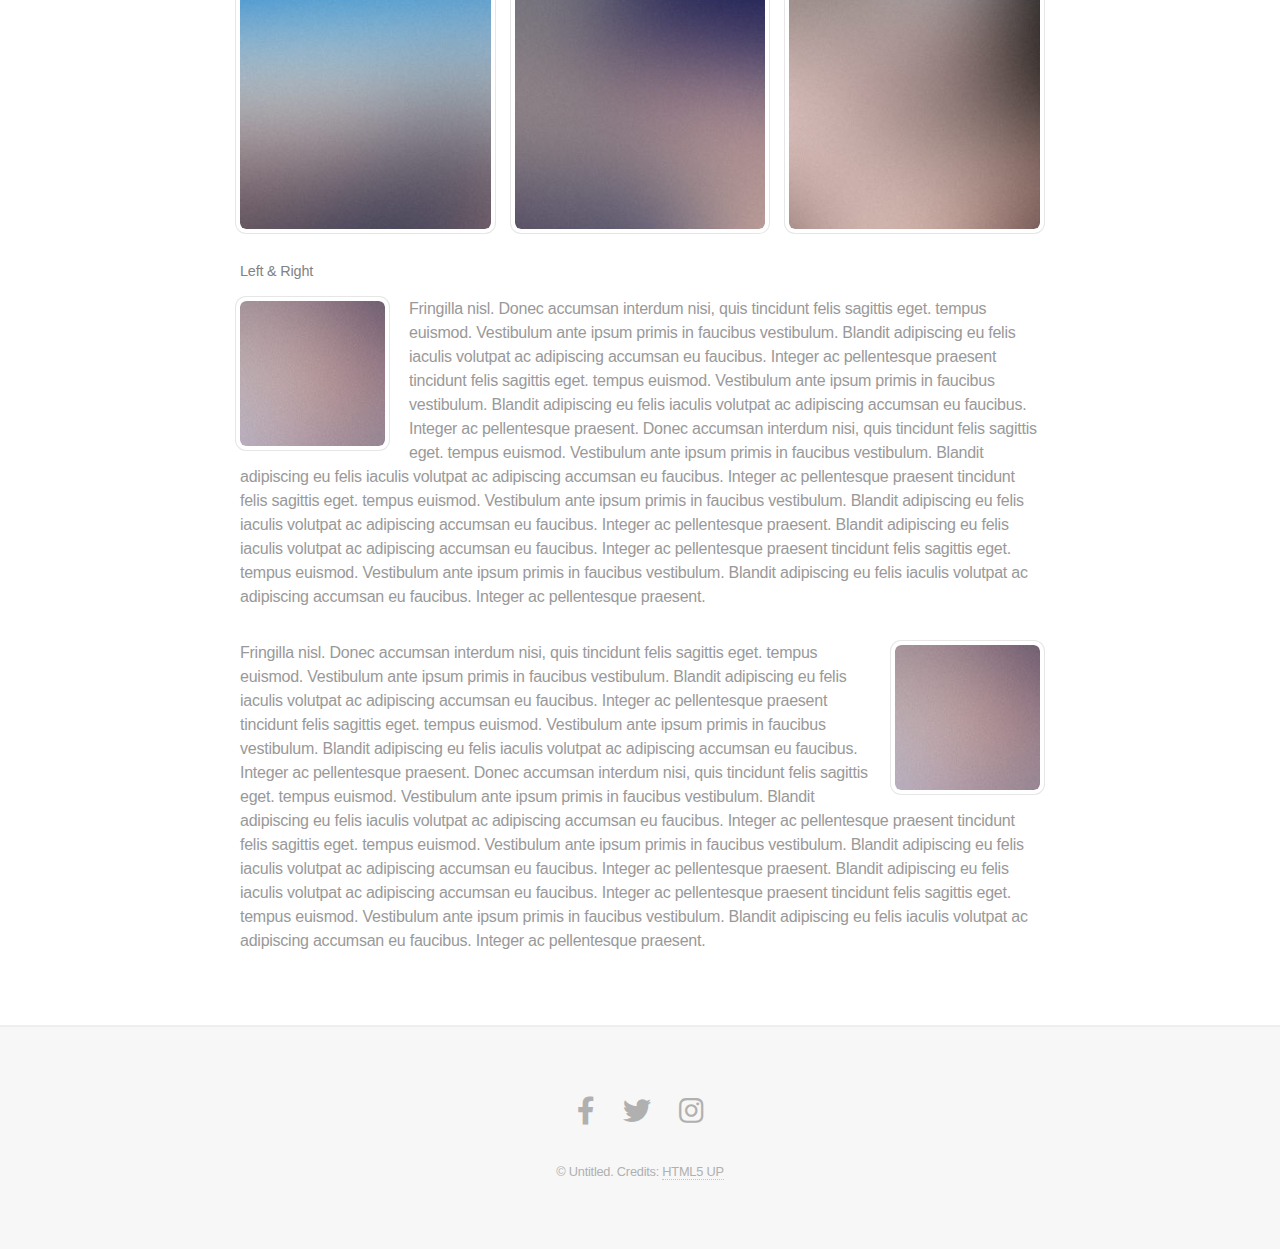
==== commit fe3e4022: "newphoto" ====
--- a/index.html
+++ b/index.html
@@ -20,14 +20,12 @@
 					<h1><a href="#">Foos Frozen Custard!</a></h1>
 					<p>check out our new mobile ordering app for custard to go!</p>
 					<ul class="actions">
-						<li><a href="#" class="button primary icon solid fa-download">Download</a></li>
-						<li><a href="#one" class="button icon solid fa-chevron-down scrolly">Learn More</a></li>
 						<li><a href="#" class="button primary icon solid fa-download">AppStore</a></li>
 						<li><a href="#one" class="button icon solid fa-ice-cream scrolly">Welcome to our custard shop!</a></li>
 
 					</ul>
 				</div>
-				<div class="image phone"><div class="inner"><img src="images/screen.jpg" alt="" /></div></div>
+				<div class="image phone"><div class="inner"><img src="images/foos_cropped.jpg" alt="" /></div></div>
 			</header>
 
 		<!-- One -->
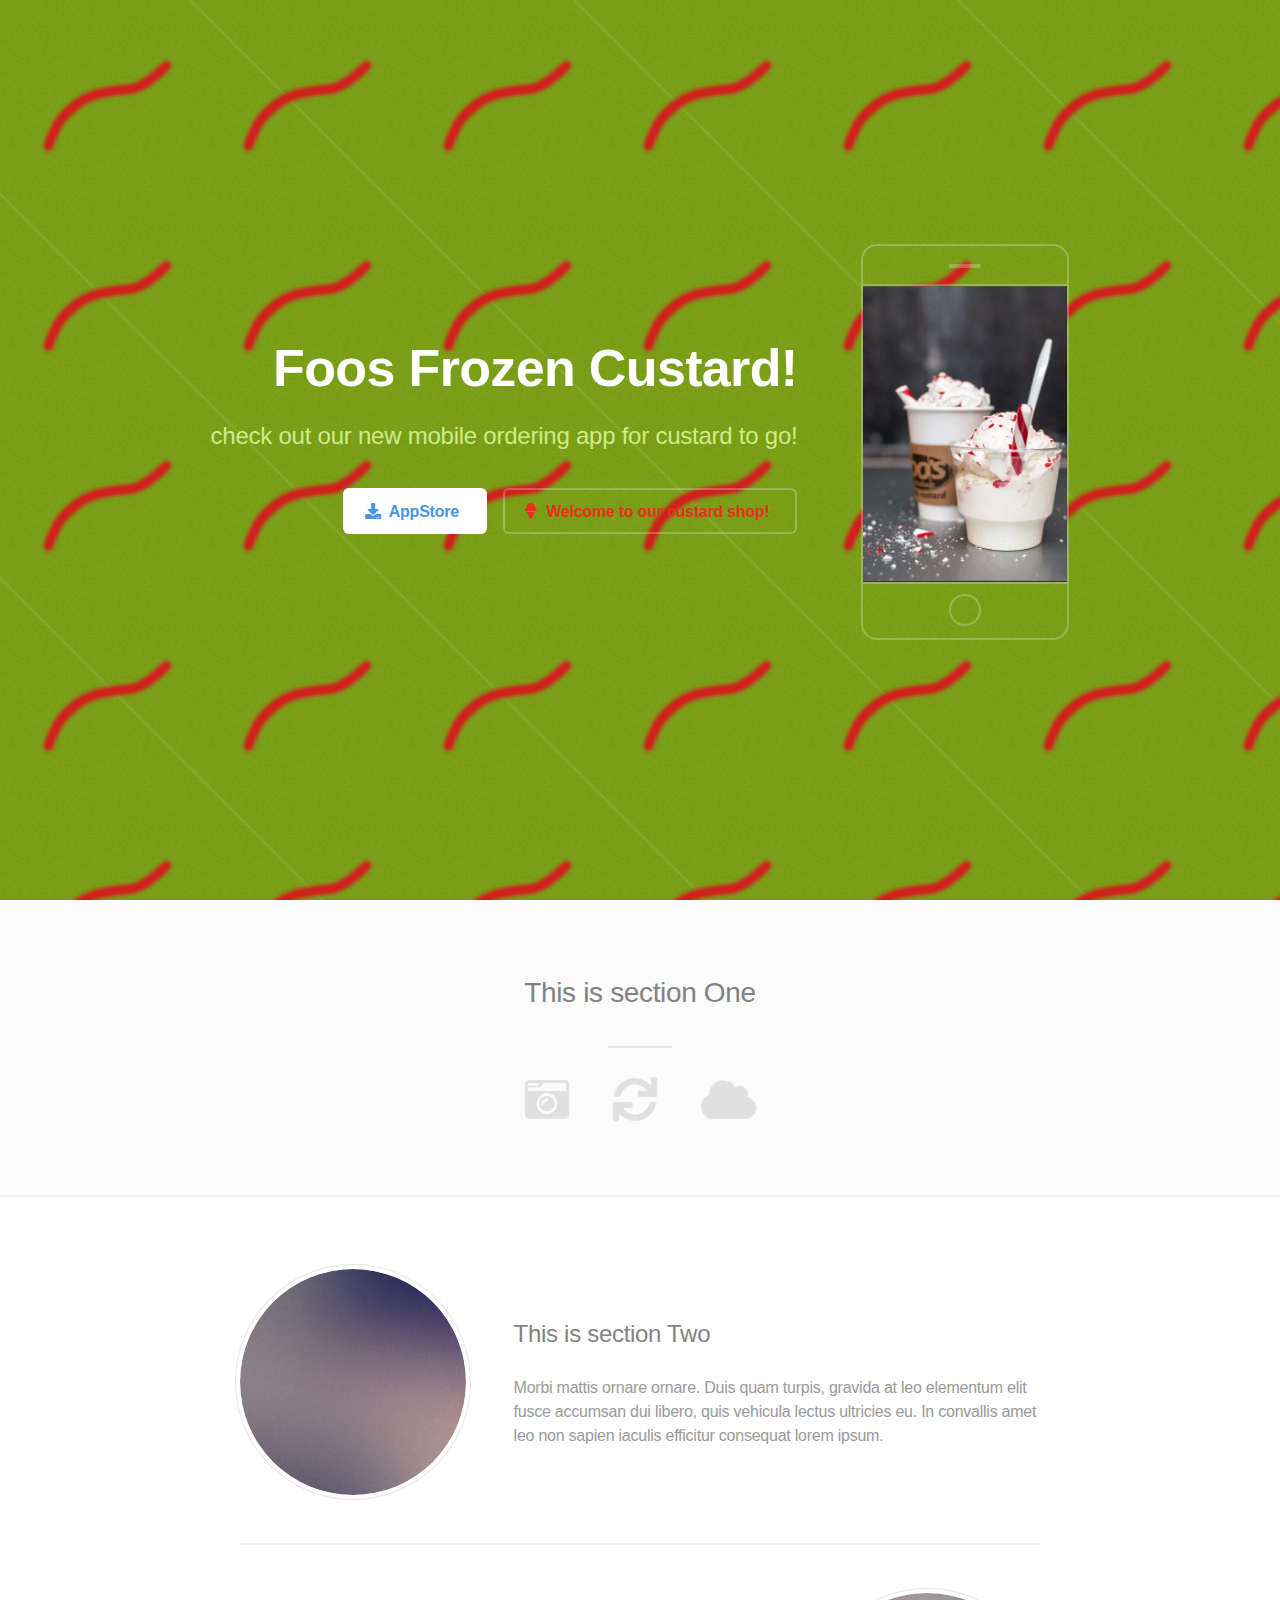
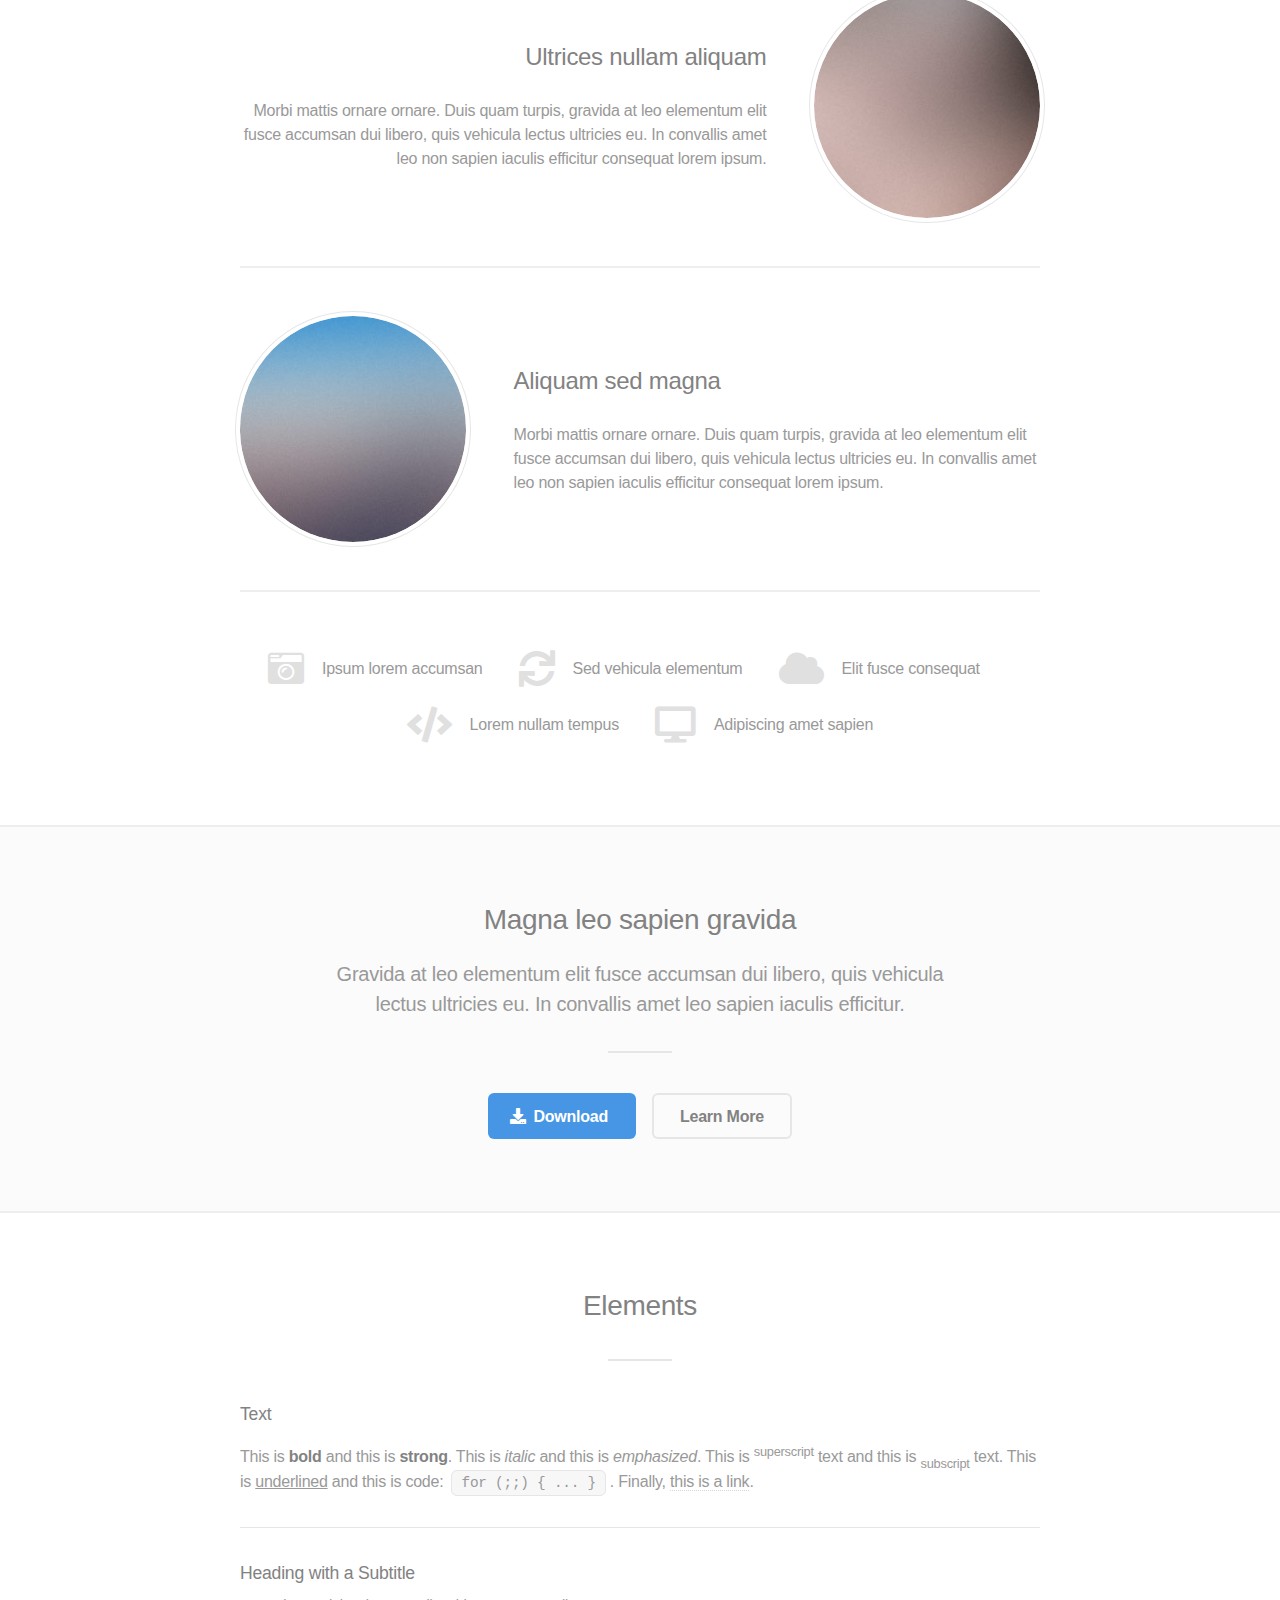
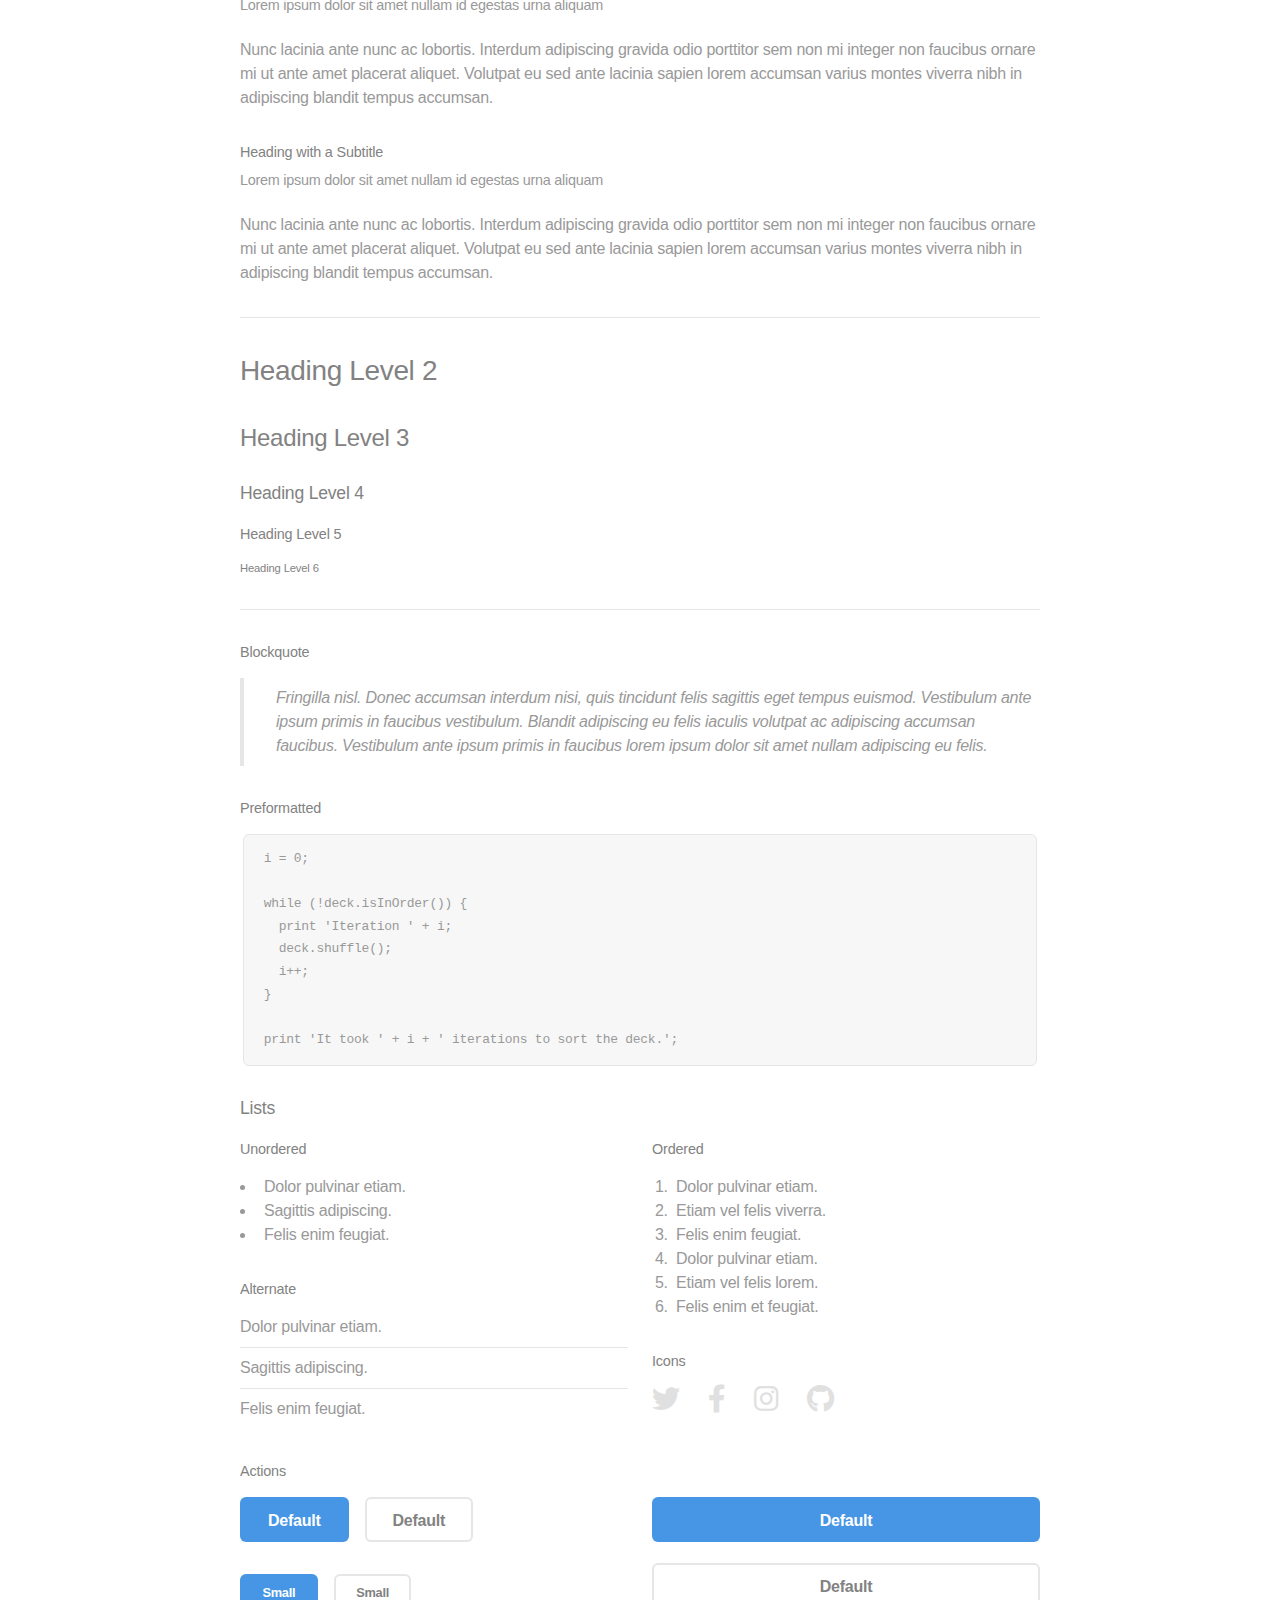
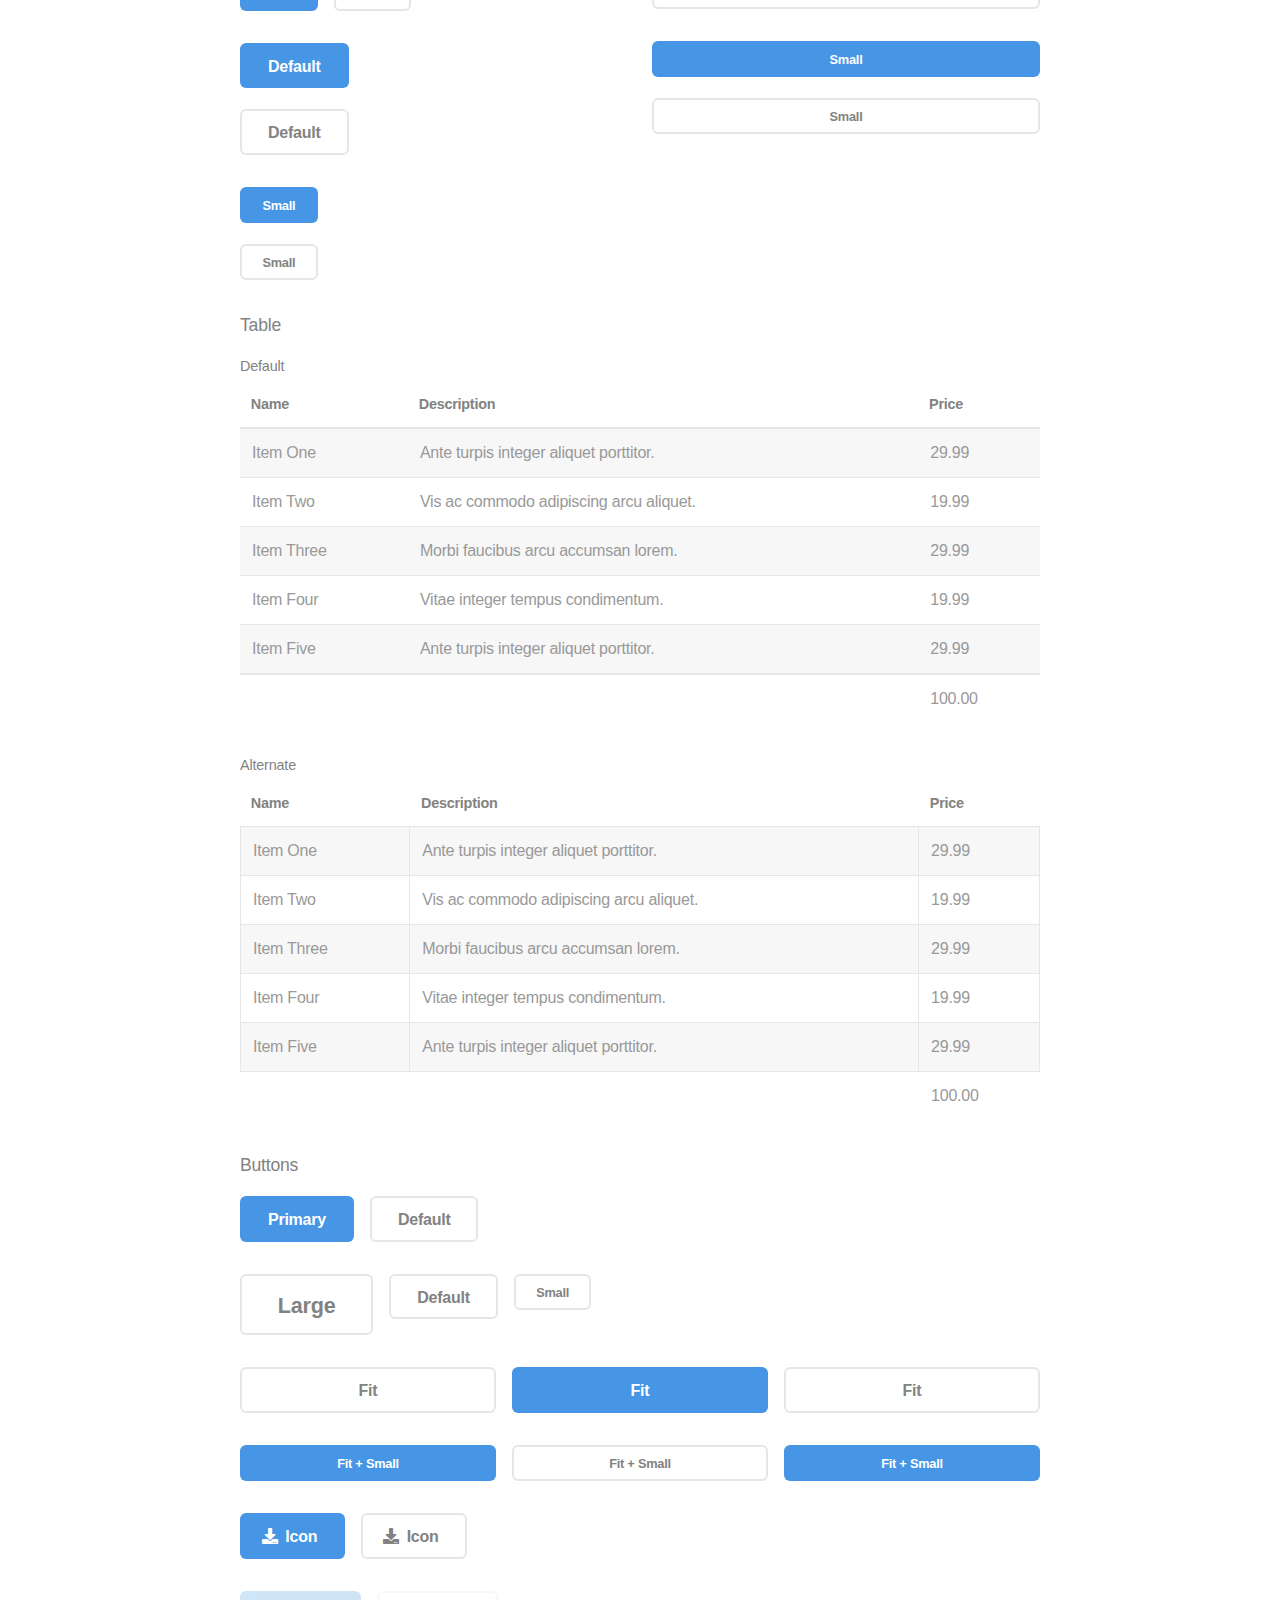
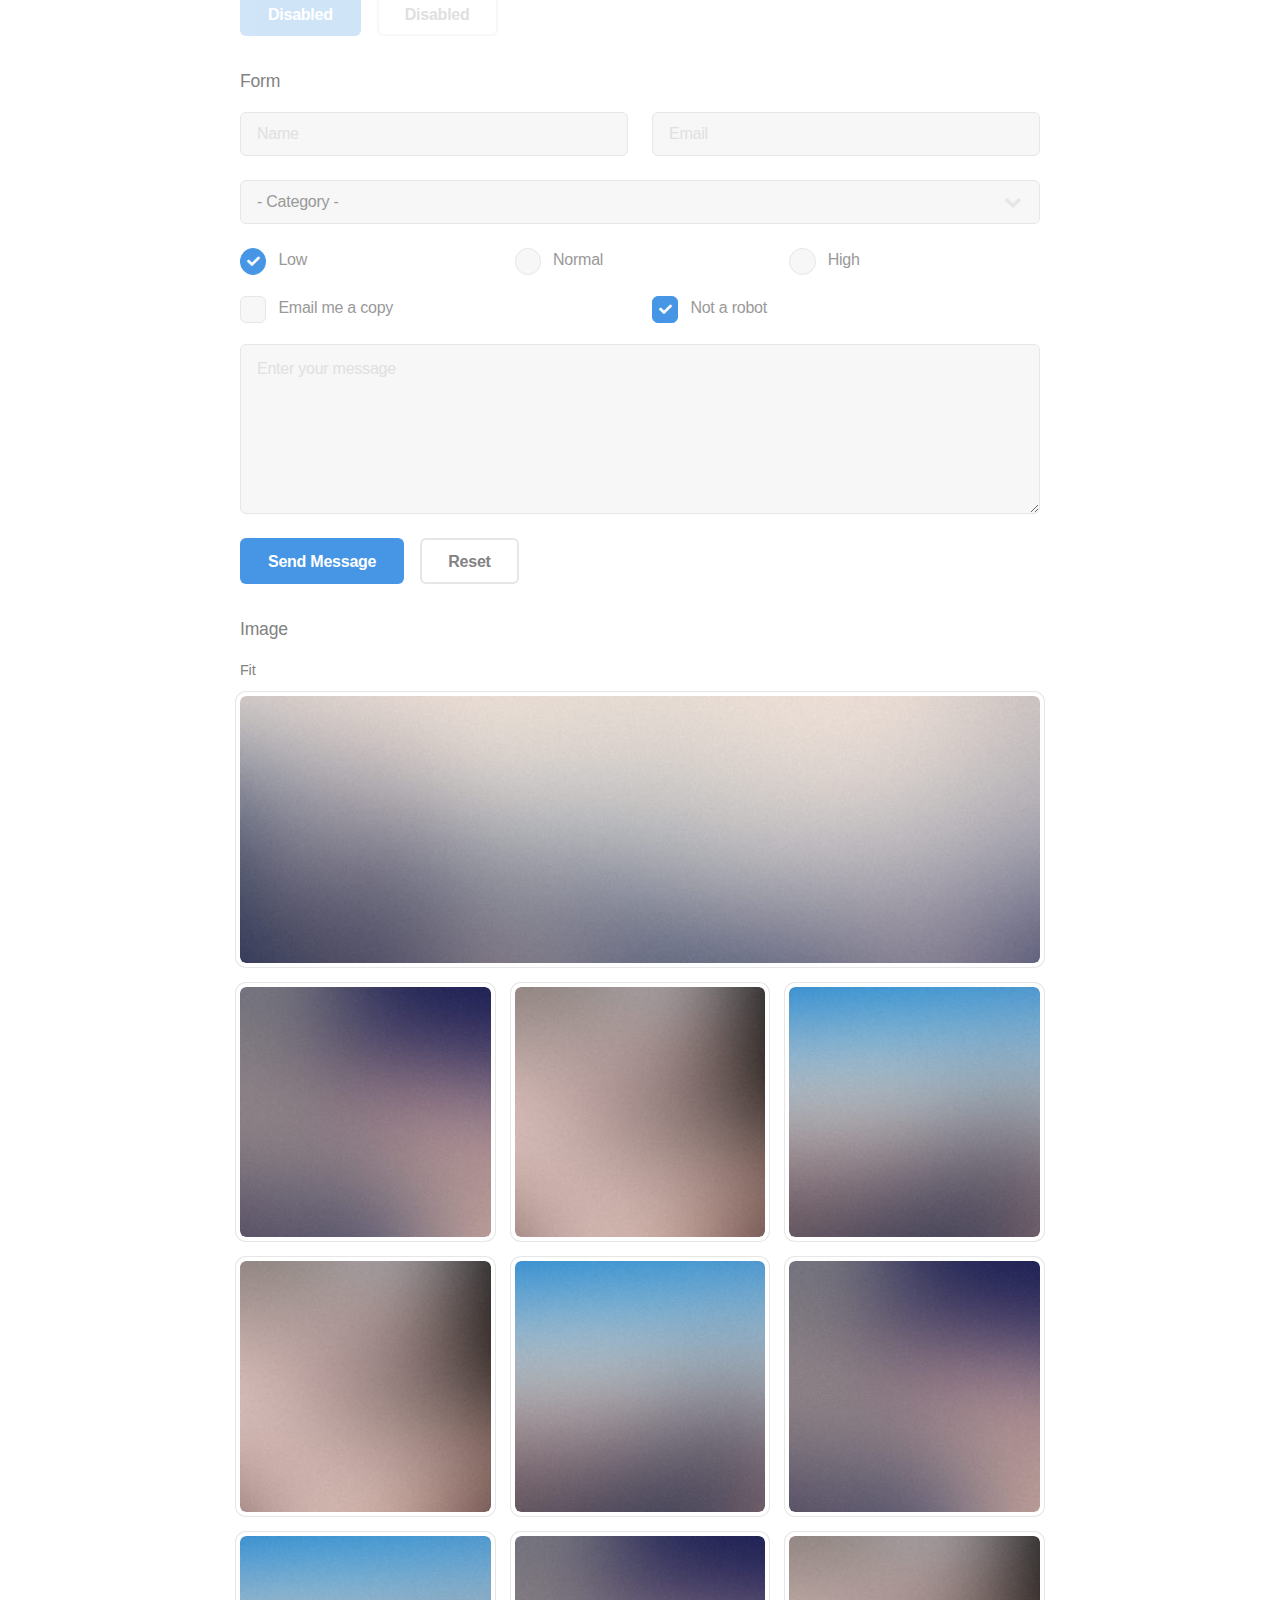
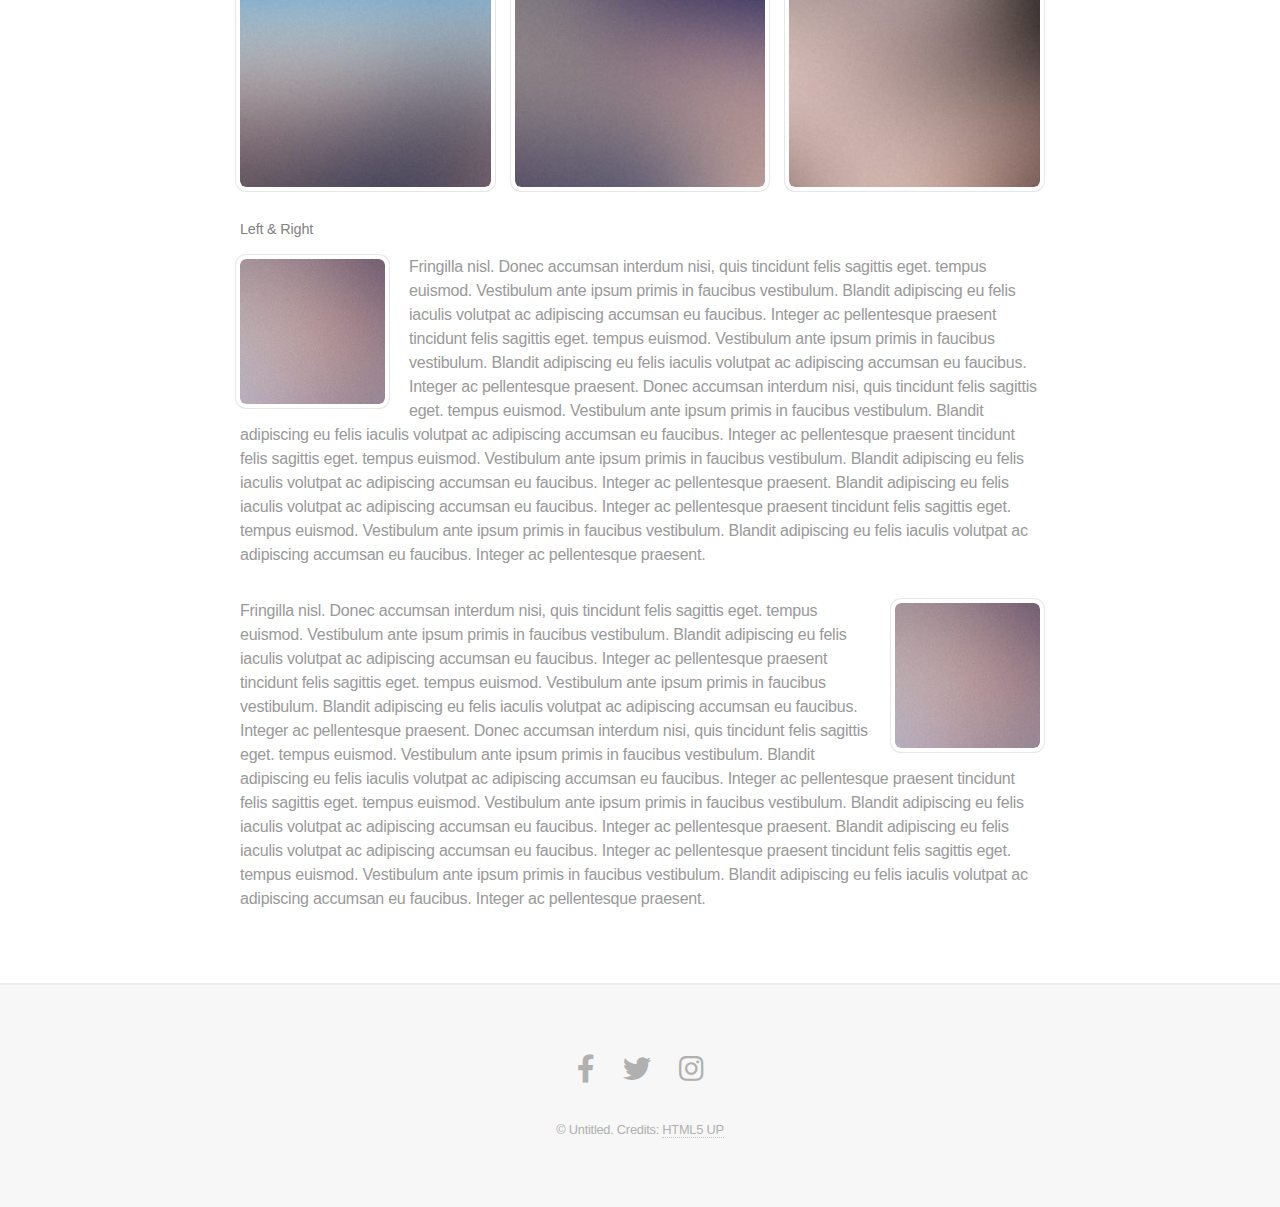
==== commit 105d4cd1: "Update index.html" ====
--- a/index.html
+++ b/index.html
@@ -31,8 +31,7 @@
 		<!-- One -->
 			<section id="one" class="wrapper style2 special">
 				<header class="major">
-					<h2>Sed ipsum magna lorem tempus amet<br />
-					vehicula et gravida elementum</h2>
+					<h2>This is section One</h2>
 				</header>
 				<ul class="icons major">
 					<li><span class="icon solid fa-camera-retro"><span class="label">Shoot</span></span></li>
@@ -47,7 +46,7 @@
 					<section class="spotlight">
 						<div class="image"><img src="images/pic01.jpg" alt="" /></div>
 						<div class="content">
-							<h3>Magna sed ultrices</h3>
+							<h3>This is section Two</h3>
 							<p>Morbi mattis ornare ornare. Duis quam turpis, gravida at leo elementum elit fusce accumsan dui libero, quis vehicula lectus ultricies eu. In convallis amet leo non sapien iaculis efficitur consequat lorem ipsum.</p>
 						</div>
 					</section>
--- a/assets/css/main.css
+++ b/assets/css/main.css
@@ -3611,8 +3611,8 @@
 /* Header */
 
 	#header {
-		background-color: #4696e5;
-		color: #d1e5f9;
+		background-color: #799E15;
+		color: #D0EB88;
 		padding: 4.5em 0 2.5em 0 ;
 		-moz-align-items: center;
 		-webkit-align-items: center;
@@ -3640,7 +3640,7 @@
 		#header button,
 		#header .button {
 			background-color: transparent;
-			color: #ffffff !important;
+			color: #EB2D20 !important;
 			box-shadow: inset 0 0 0 2px rgba(255, 255, 255, 0.25);
 		}
 
